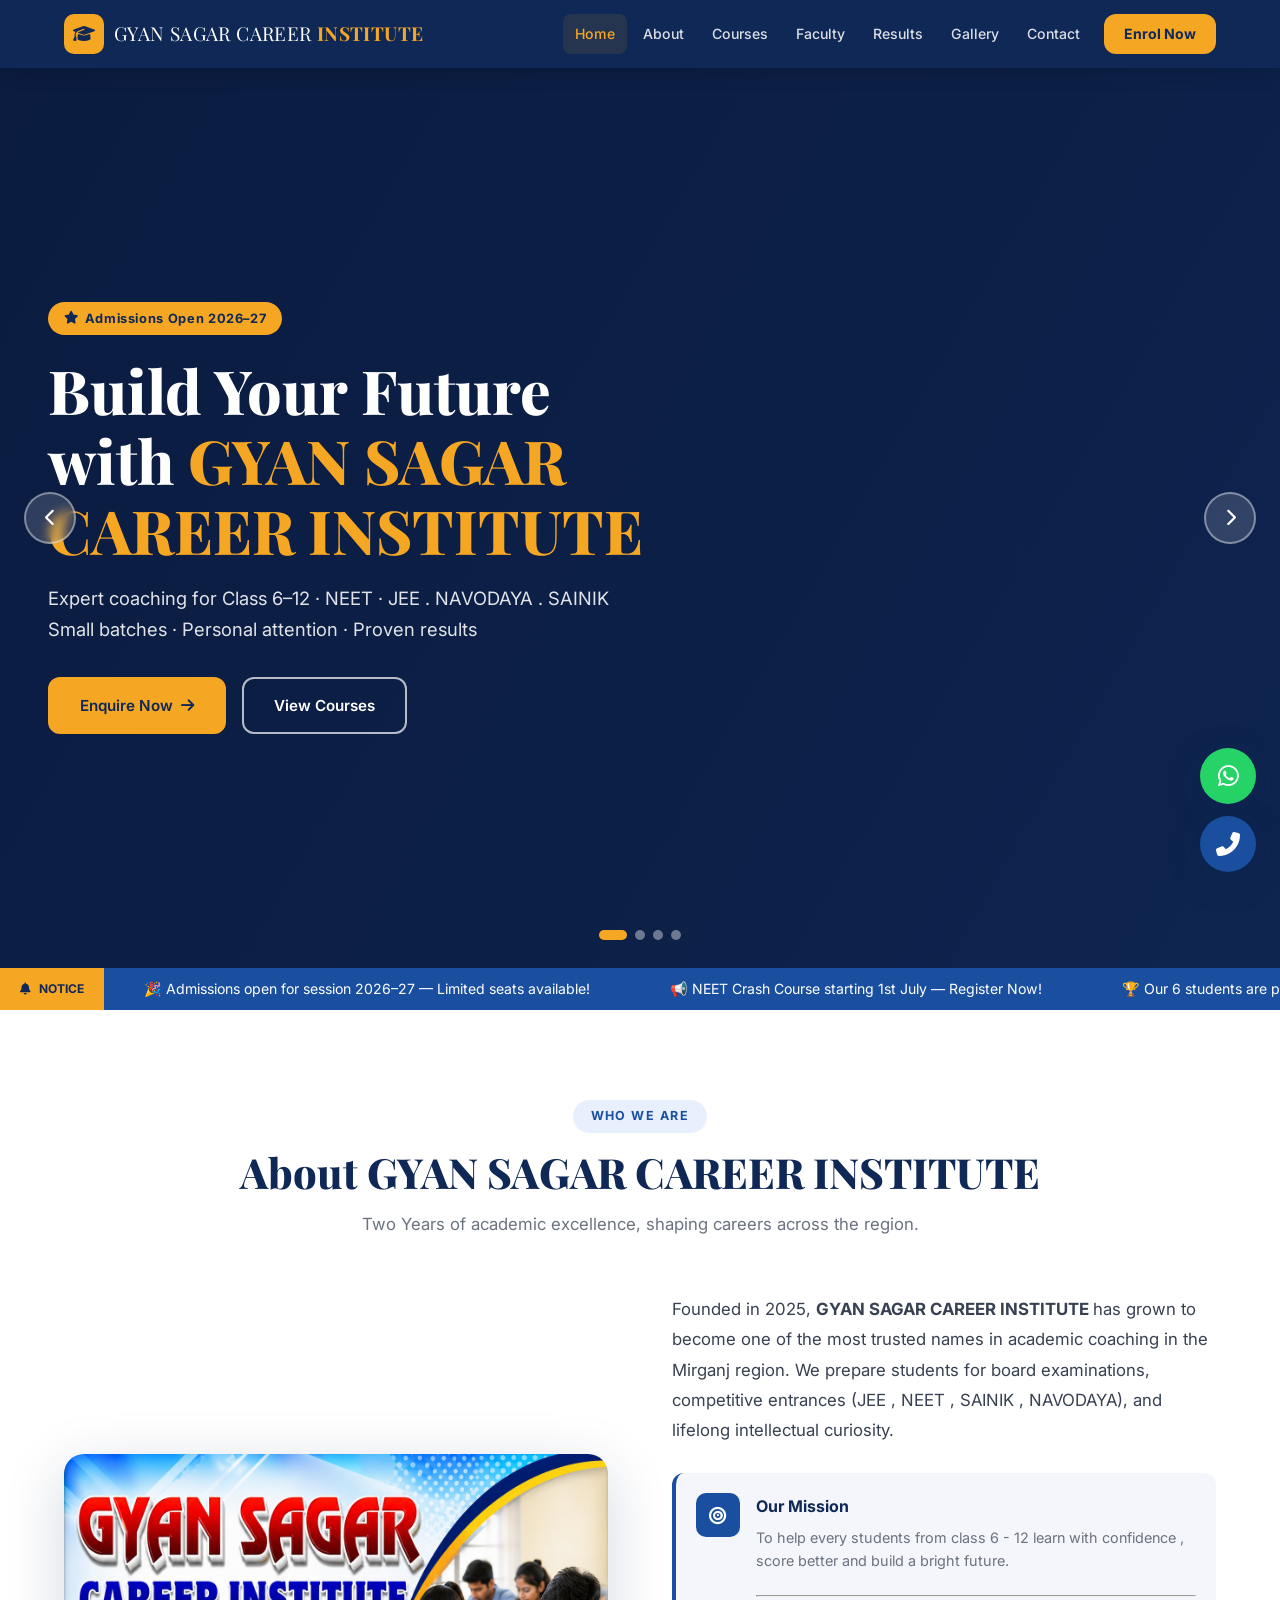
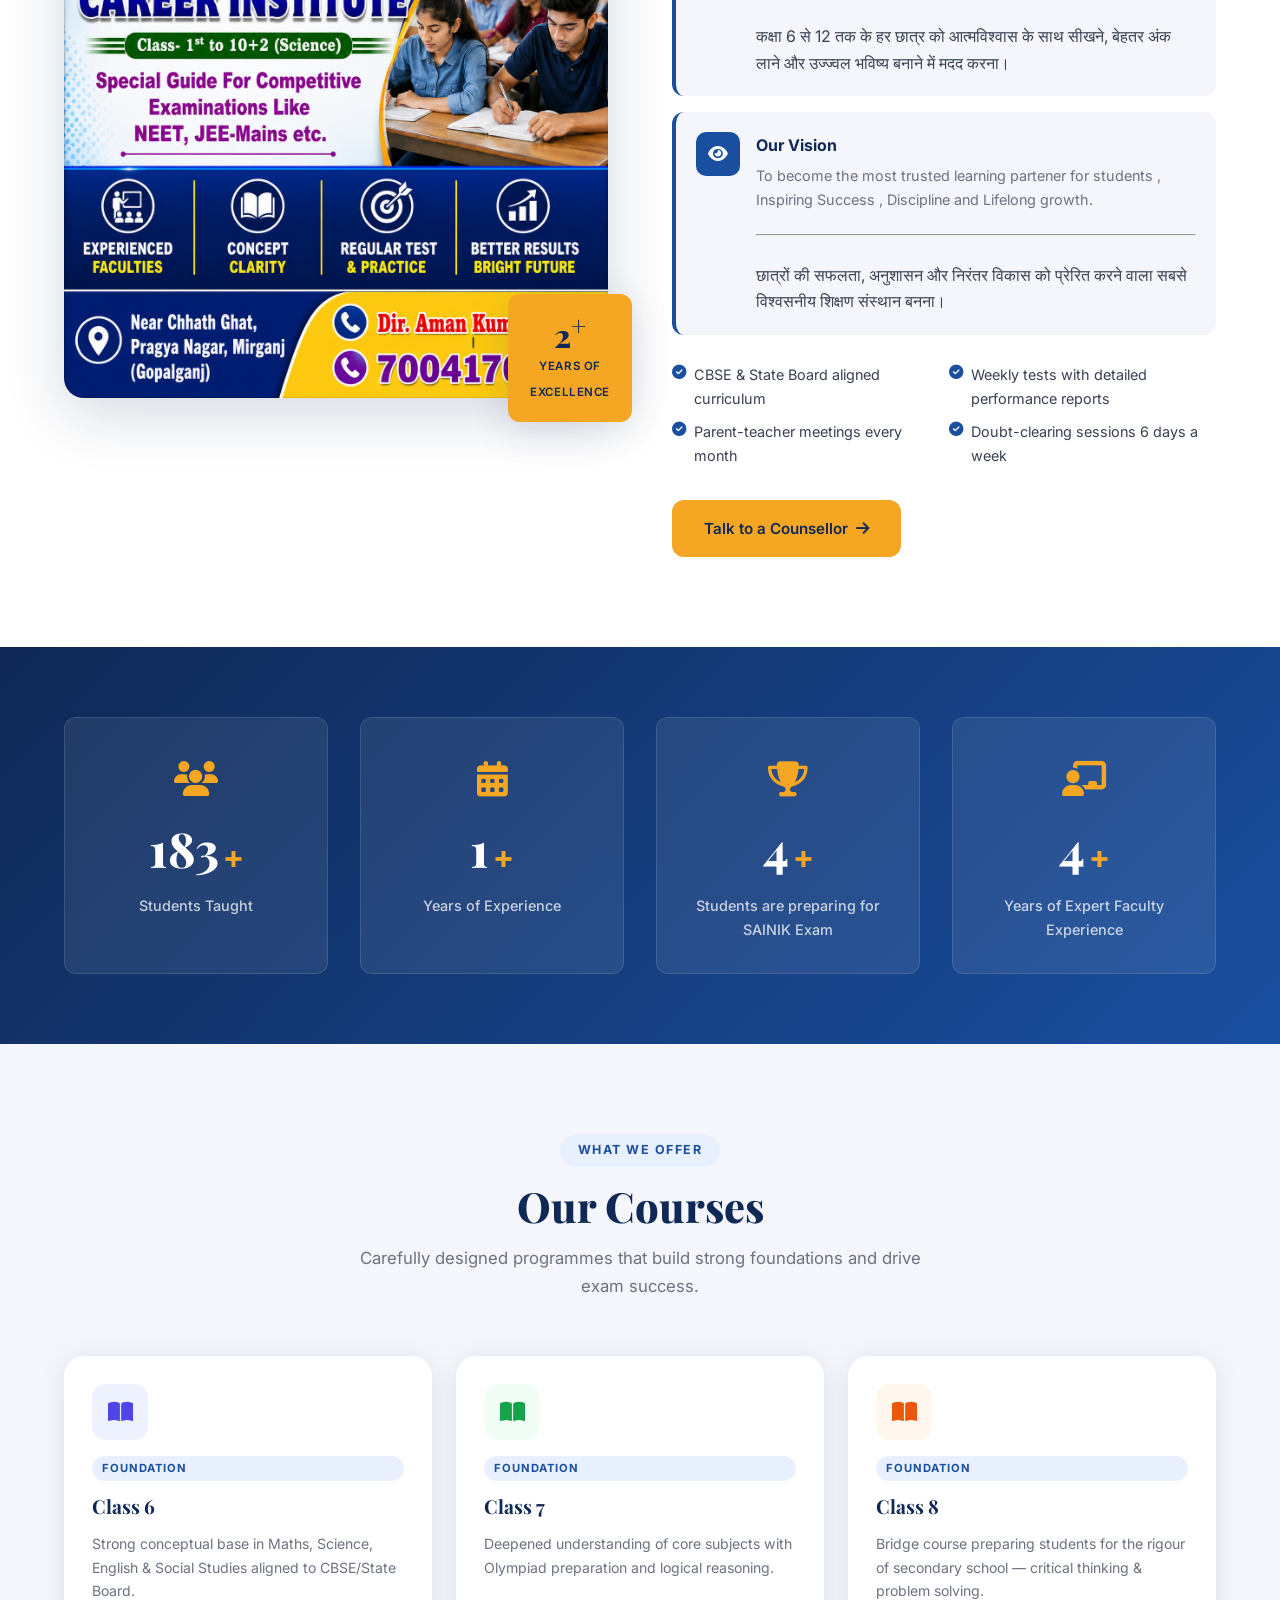
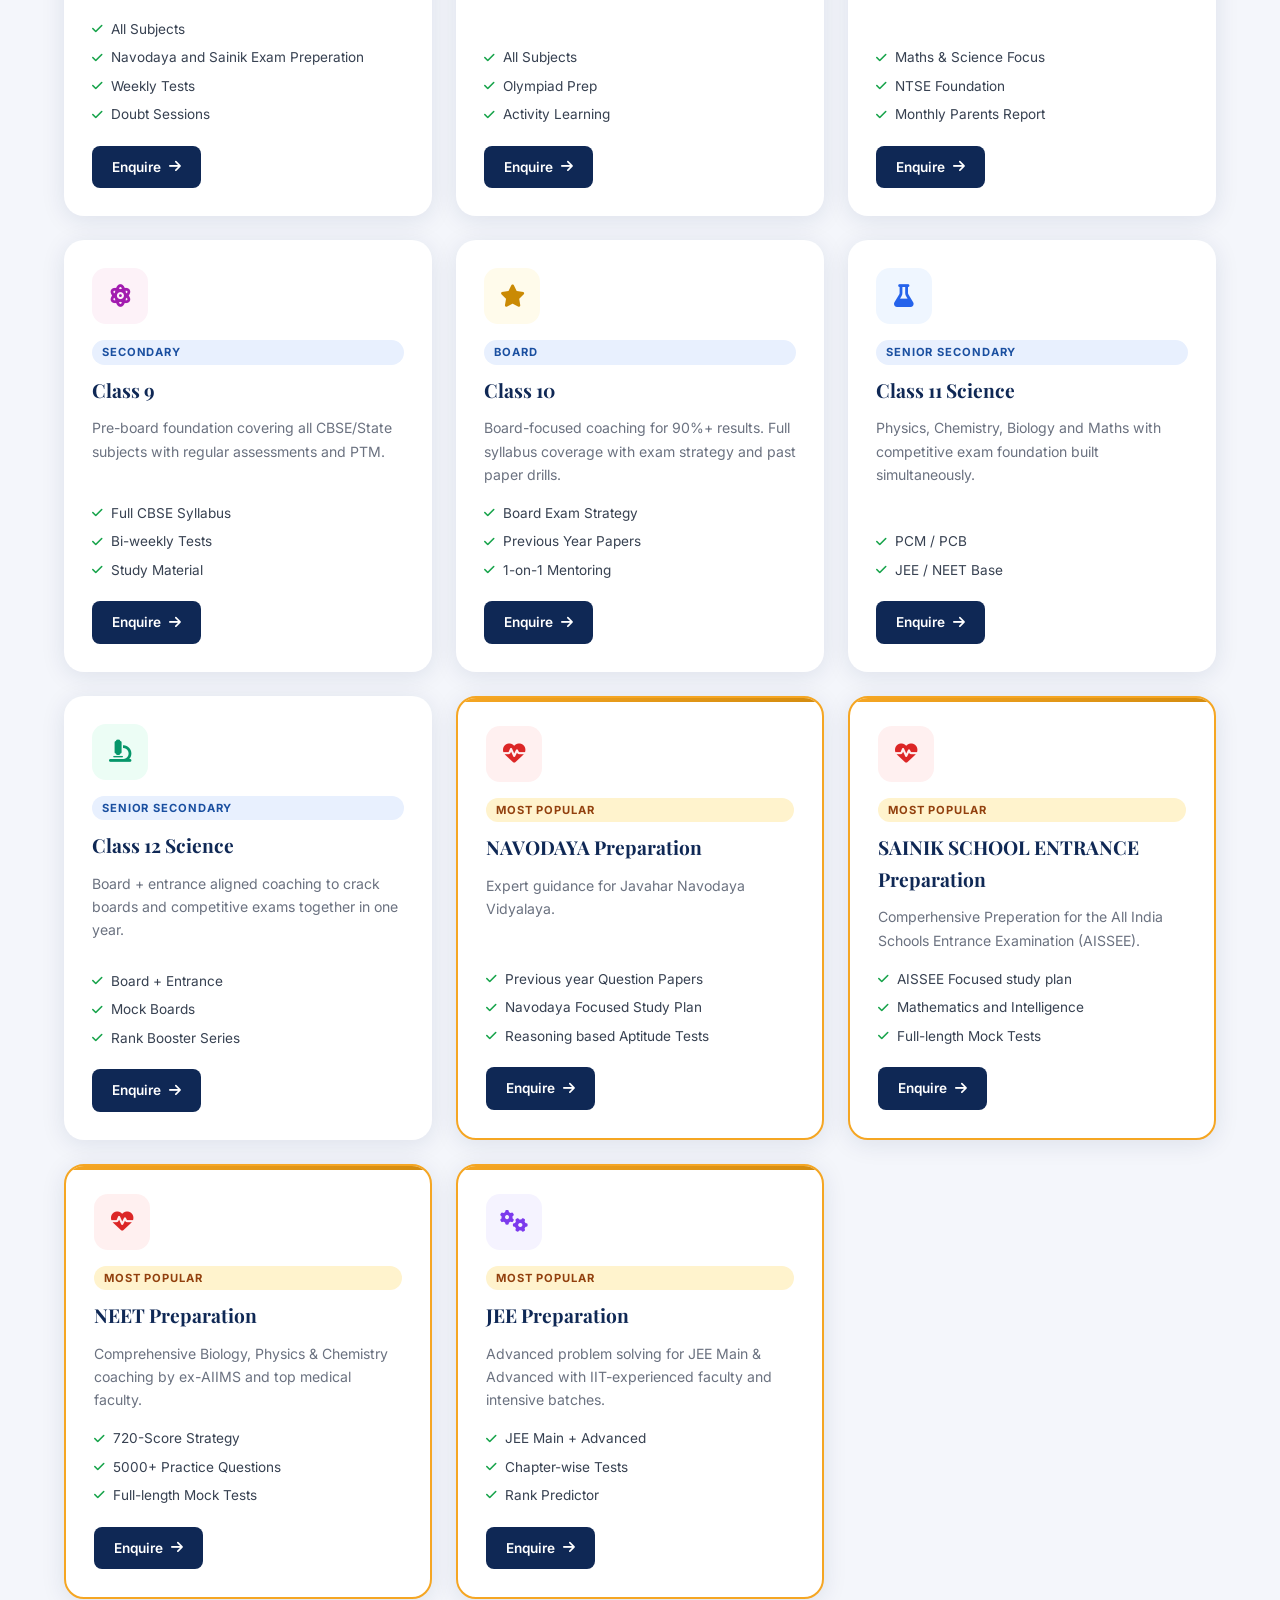
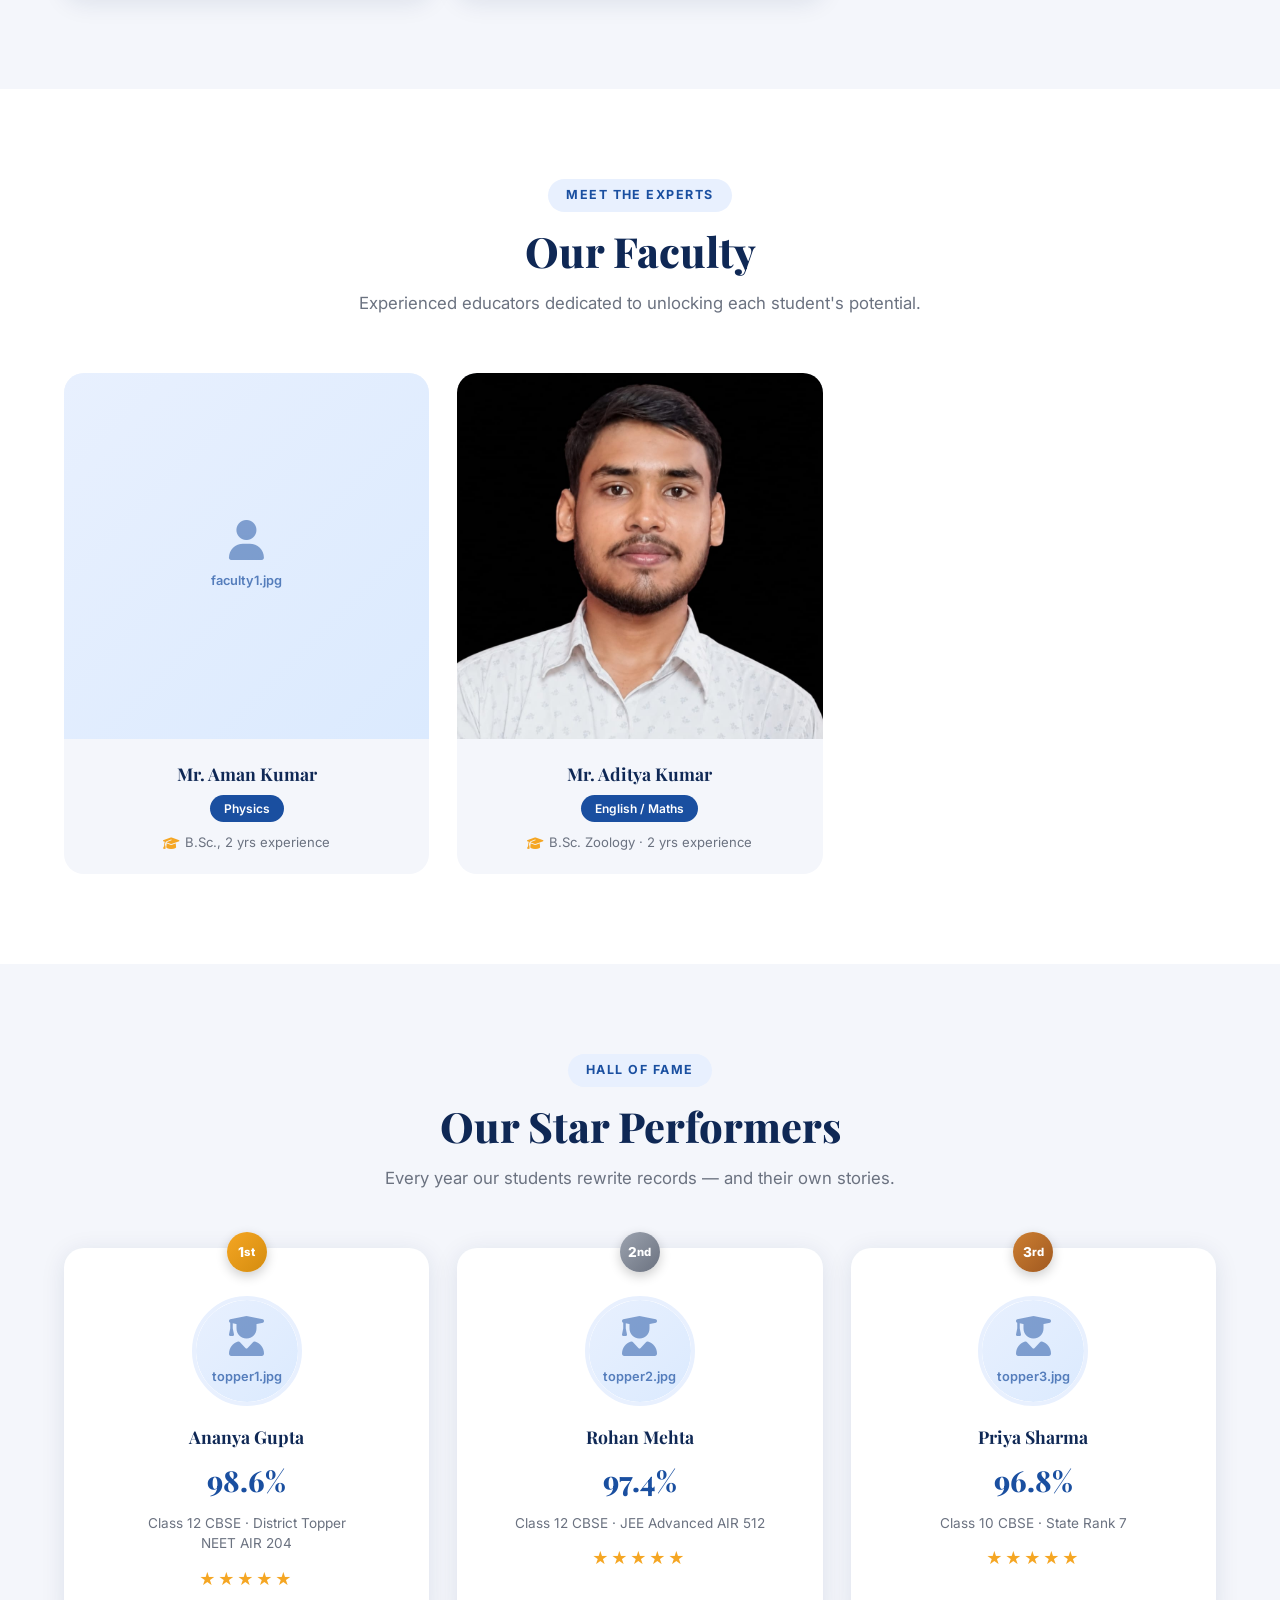
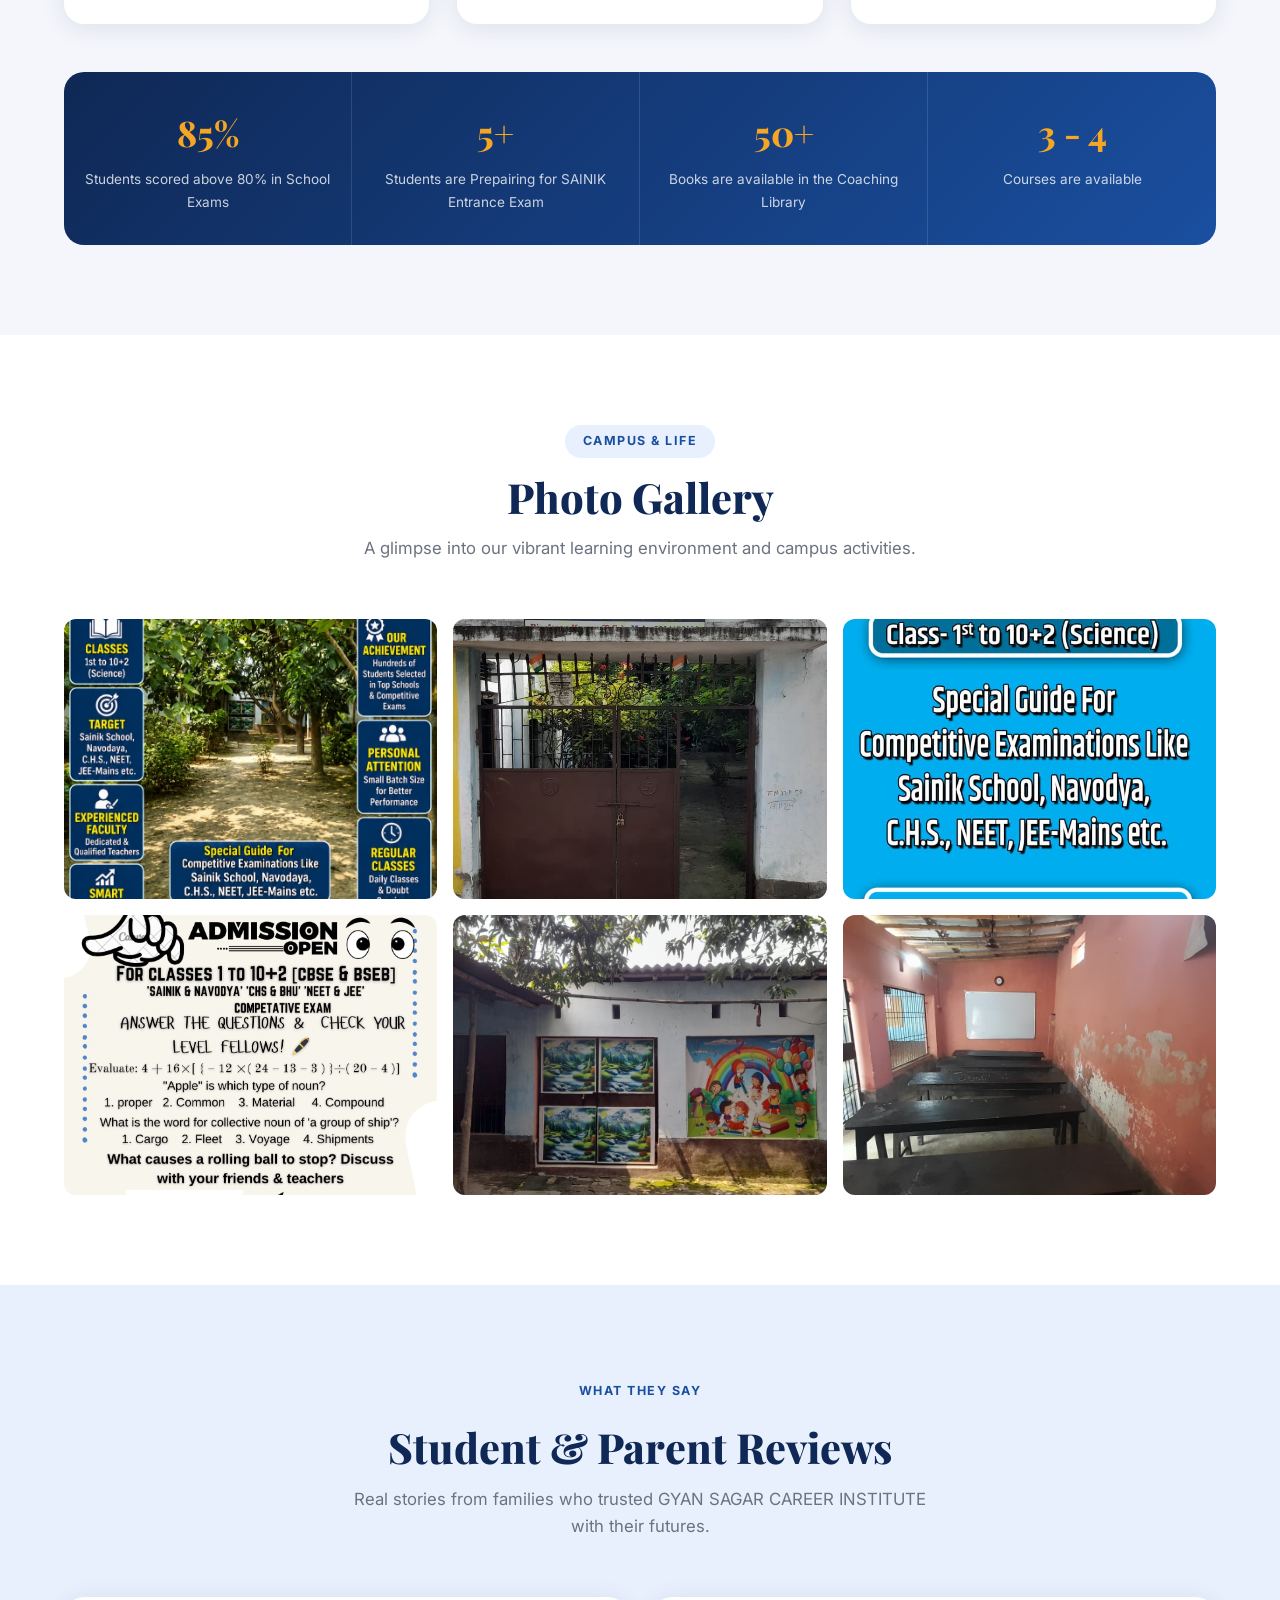
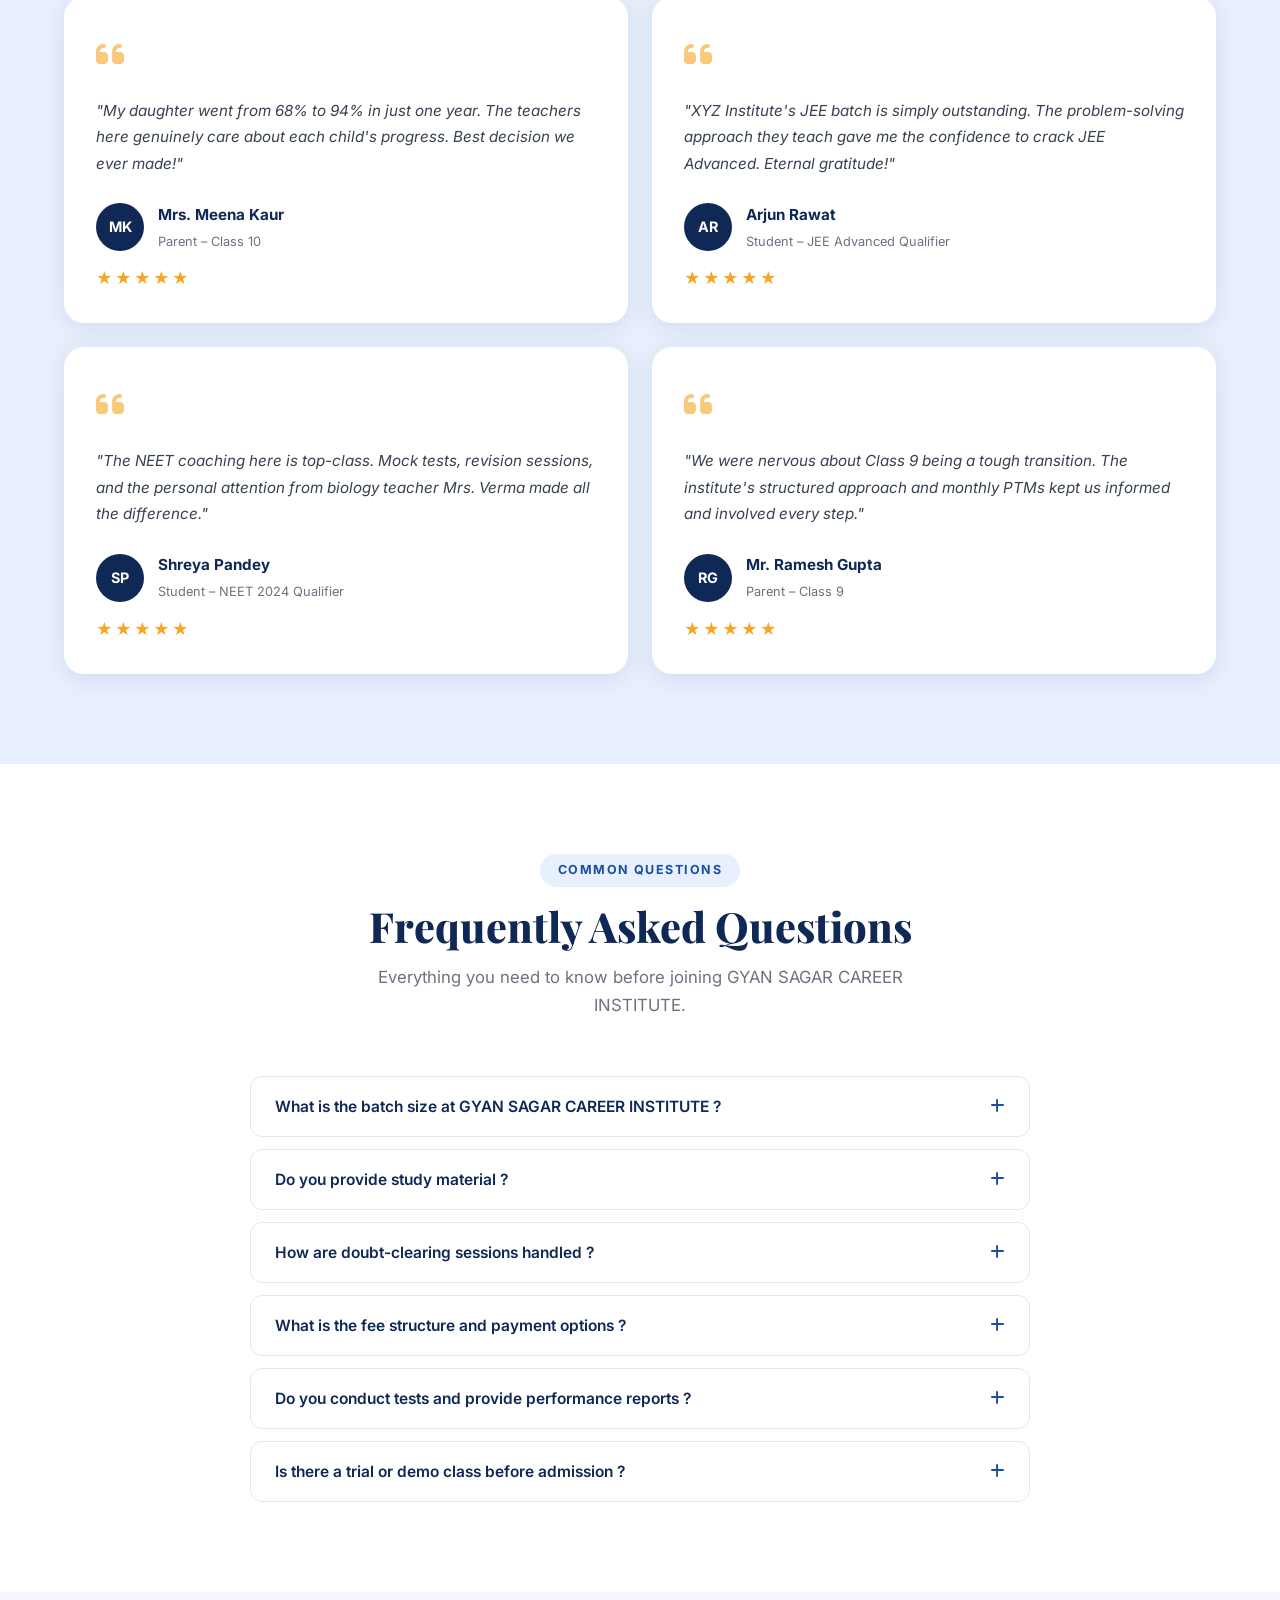
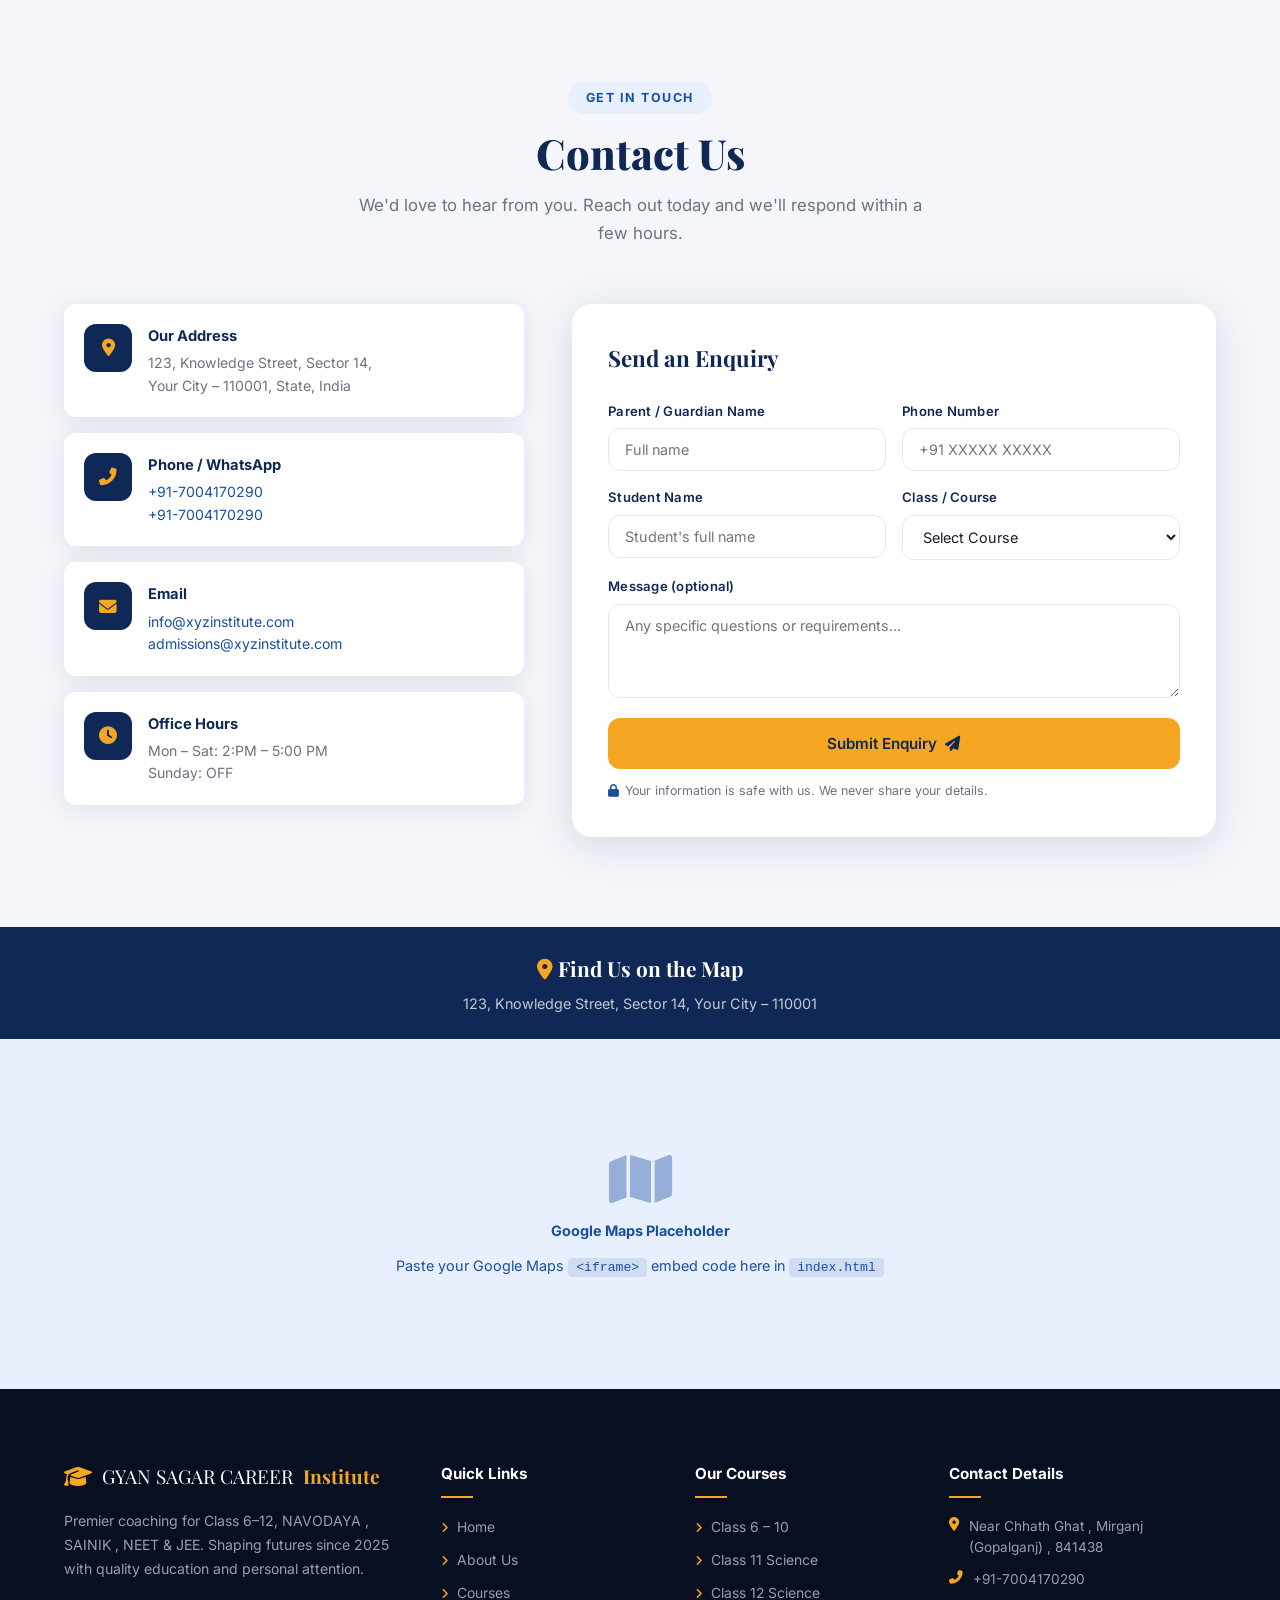
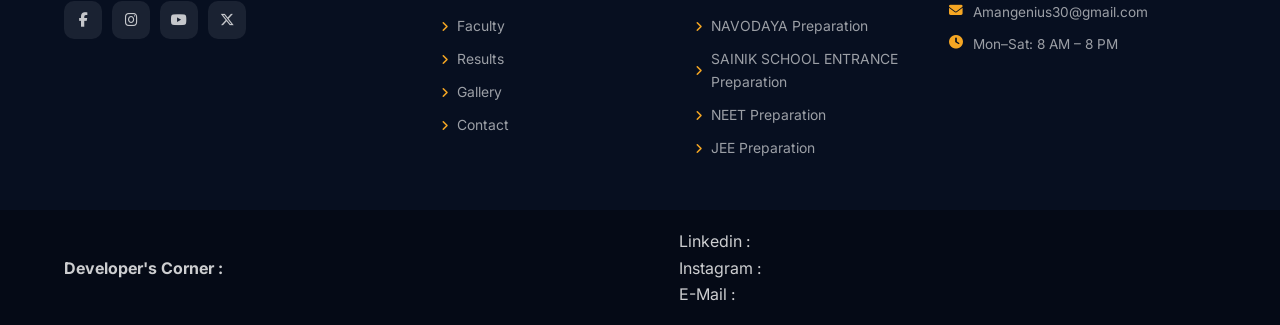
==== index.html @ d798e9e7 "Add files via upload" ====
<!DOCTYPE html>
<html lang="en">
<head>
  <meta charset="UTF-8" />
  <meta name="viewport" content="width=device-width, initial-scale=1.0" />
  <title>XYZ Institute – Premier Coaching for Class 6–12, NEET & JEE</title>
  <meta name="description" content="XYZ Institute offers expert coaching for Class 6 to 12, NEET, and JEE. Join thousands of successful students." />

  <!-- Google Fonts -->
  <link rel="preconnect" href="https://fonts.googleapis.com" />
  <link rel="preconnect" href="https://fonts.gstatic.com" crossorigin />
  <link href="https://fonts.googleapis.com/css2?family=Playfair+Display:wght@600;700;800&family=Inter:wght@300;400;500;600;700&display=swap" rel="stylesheet" />

  <!-- Font Awesome for icons -->
  <link rel="stylesheet" href="https://cdnjs.cloudflare.com/ajax/libs/font-awesome/6.5.0/css/all.min.css" />

  <!-- Main Stylesheet -->
  <link rel="stylesheet" href="style.css" />
</head>
<body>

  <!-- ============================================================
       NAVIGATION BAR
       Sticky, solid background, highlights active section
  ============================================================ -->
  <header class="navbar" id="navbar">
    <div class="nav-container">

      <!-- Logo / Institute Name -->
      <a href="#home" class="nav-logo">
        <span class="logo-icon"><i class="fas fa-graduation-cap"></i></span>
        <span class="logo-text">GYAN SAGAR CAREER <strong>INSTITUTE</strong></span>
      </a>

      <!-- Desktop Navigation Links -->
      <nav class="nav-links" id="navLinks">
        <a href="#home"         class="nav-link active">Home</a>
        <a href="#about"        class="nav-link">About</a>
        <a href="#courses"      class="nav-link">Courses</a>
        <a href="#faculty"      class="nav-link">Faculty</a>
        <a href="#results"      class="nav-link">Results</a>
        <a href="#gallery"      class="nav-link">Gallery</a>
        <a href="#contact"      class="nav-link">Contact</a>
        <a href="#contact" class="nav-cta-btn">Enrol Now</a>
      </nav>

      <!-- Hamburger Menu (Mobile) -->
      <button class="hamburger" id="hamburger" aria-label="Toggle navigation">
        <span></span><span></span><span></span>
      </button>
    </div>
  </header>


  <!-- ============================================================
       HERO SECTION — Banner Slider
  ============================================================ -->
  <section class="hero" id="home">
    <div class="slider-wrapper">

      <!-- Slide 1 -->
      <div class="slide active" style="background-image: url('banner1.jpg')">
        <div class="slide-overlay"></div>
        <div class="slide-content">
          <span class="admission-badge"><i class="fas fa-star"></i> Admissions Open 2026–27</span>
          <h1>Build Your Future<br>with <span class="highlight">GYAN SAGAR CAREER  INSTITUTE</span></h1>
          <p>Expert coaching for Class 6–12 · NEET · JEE . NAVODAYA . SAINIK <br>Small batches · Personal attention · Proven results</p>
          <div class="hero-btns">
            <a href="#contact" class="btn btn-primary">Enquire Now <i class="fas fa-arrow-right"></i></a>
            <a href="#courses" class="btn btn-outline">View Courses</a>
          </div>
        </div>
      </div>

      <!-- Slide 2 -->
      <div class="slide" style="background-image: url('banner2.jpg')">
        <div class="slide-overlay"></div>
        <div class="slide-content">
          <span class="admission-badge"><i class="fas fa-star"></i> Admissions Open 2026–27</span>
          <h1>NEET & JEE<br><span class="highlight">Guaranteed Excellence</span></h1>
          <p>Comprehensive study material · Mock tests · 1-on-1 doubt sessions</p>
          <div class="hero-btns">
            <a href="#contact" class="btn btn-primary">Enquire Now <i class="fas fa-arrow-right"></i></a>
            <a href="#courses" class="btn btn-outline">View Courses</a>
          </div>
        </div>
      </div>

      <!-- Slide 3 -->
      <div class="slide" style="background-image: url('banner3.jpg')">
        <div class="slide-overlay"></div>
        <div class="slide-content">
          <span class="admission-badge"><i class="fas fa-star"></i> Admissions Open 2026–27</span>
          <h1>Trusted by<br><span class="highlight">Multiple Families</span></h1>
          <p>Since 2025 · Award-winning faculty · 95%+ board results</p>
          <div class="hero-btns">
            <a href="#contact" class="btn btn-primary">Enquire Now <i class="fas fa-arrow-right"></i></a>
            <a href="#courses" class="btn btn-outline">View Courses</a>
          </div>
        </div>
      </div>

      <!-- Slide 4 -->
      <div class="slide" style="background-image: url('banner4.jpg')">
        <div class="slide-overlay"></div>
        <div class="slide-content">
          <span class="admission-badge"><i class="fas fa-star"></i> Admissions Open 2026–27</span>
          <h1>Shape Your Child's<br><span class="highlight">Bright Tomorrow</span></h1>
          <p>Foundation · Boards · Competitive · All under one roof</p>
          <div class="hero-btns">
            <a href="#contact" class="btn btn-primary">Enquire Now <i class="fas fa-arrow-right"></i></a>
            <a href="#courses" class="btn btn-outline">View Courses</a>
          </div>
        </div>
      </div>

      <!-- Slider Controls -->
      <button class="slider-btn prev" id="sliderPrev" aria-label="Previous slide">
        <i class="fas fa-chevron-left"></i>
      </button>
      <button class="slider-btn next" id="sliderNext" aria-label="Next slide">
        <i class="fas fa-chevron-right"></i>
      </button>

      <!-- Slider Dots -->
      <div class="slider-dots" id="sliderDots">
        <span class="dot active"></span>
        <span class="dot"></span>
        <span class="dot"></span>
        <span class="dot"></span>
      </div>
    </div>
  </section>


  <!-- ============================================================
       ANNOUNCEMENT TICKER
  ============================================================ -->
  <div class="ticker-wrap">
    <div class="ticker-label"><i class="fas fa-bell"></i> Notice</div>
    <div class="ticker-content">
      <span>🎉 Admissions open for session 2026–27 — Limited seats available!</span>
      <span>📢 NEET Crash Course starting 1st July — Register Now!</span>
      <span>🏆 Our 6 students are preparing for Sainik Exam!</span>
      <span>📚 Free Demo Class every Saturday at 10 AM — Walk in welcome!</span>
    </div>
  </div>


  <!-- ============================================================
       ABOUT SECTION
  ============================================================ -->
  <section class="about-section section" id="about">
    <div class="container">
      <div class="section-head reveal">
        <span class="section-tag">Who We Are</span>
        <h2 class="section-title">About GYAN SAGAR CAREER INSTITUTE </h2>
        <p class="section-sub">Two Years of academic excellence, shaping careers across the region.</p>
      </div>

      <div class="about-grid">

        <!-- Image Column -->
        <div class="about-img-col reveal">
          <div class="about-img-frame">
            <img src="glr_imgs/Banner.jpg.png" alt="GYANSAGAR CAREER  INSTITUTE CAMPUS" class="about-img" onerror="this.style.display='none';this.nextElementSibling.style.display='flex'" />
            <!-- Fallback placeholder -->
            <div class="img-placeholder" style="display:none">
              <i class="fas fa-image"></i>
              <p>about.jpg</p>
            </div>

            <!-- Floating badge -->
            <div class="about-badge">
              <span class="badge-number">2<sup>+</sup></span>
              <span class="badge-label">Years of<br>Excellence</span>
            </div>
          </div>
        </div>

        <!-- Text Column -->
        <div class="about-text-col reveal">
          <p class="about-intro">
            Founded in 2025, <strong>GYAN SAGAR CAREER INSTITUTE </strong> has grown to become one of the most trusted names in academic coaching in the Mirganj region. We prepare students for board examinations, competitive entrances (JEE , NEET , SAINIK , NAVODAYA), and lifelong intellectual curiosity.
          </p>

          <div class="mv-cards">
            <!-- Mission -->
            <div class="mv-card">
              <div class="mv-icon"><i class="fas fa-bullseye"></i></div>
              <div>
                <h4>Our Mission</h4>
                <p>To help every students from class 6 - 12 learn with confidence , score better and build a bright future.
                  <br><br><hr><br>कक्षा 6 से 12 तक के हर छात्र को आत्मविश्वास के साथ सीखने, बेहतर अंक लाने और उज्ज्वल भविष्य बनाने में मदद करना।
                </p>
              </div>
            </div>
            <!-- Vision -->
            <div class="mv-card">
              <div class="mv-icon"><i class="fas fa-eye"></i></div>
              <div>
                <h4>Our Vision</h4>
                <p>To become the most trusted learning partener for students , Inspiring Success , Discipline and Lifelong growth.
                  <br><br><hr><br>छात्रों की सफलता, अनुशासन और निरंतर विकास को प्रेरित करने वाला सबसे विश्वसनीय शिक्षण संस्थान बनना।
                </p>
              </div>
            </div>
          </div>

          <!-- Key points -->
          <ul class="about-points">
            <li><i class="fas fa-check-circle"></i> CBSE & State Board aligned curriculum</li>
            <li><i class="fas fa-check-circle"></i> Weekly tests with detailed performance reports</li>
            <li><i class="fas fa-check-circle"></i> Parent-teacher meetings every month</li>
            <li><i class="fas fa-check-circle"></i> Doubt-clearing sessions 6 days a week</li>
          </ul>

          <a href="#contact" class="btn btn-primary">Talk to a Counsellor <i class="fas fa-arrow-right"></i></a>
        </div>

      </div>
    </div>
  </section>


  <!-- ============================================================
       STATISTICS / COUNTER SECTION
  ============================================================ -->
  <section class="stats-section" id="stats">
    <div class="container">
      <div class="stats-grid">

        <div class="stat-card reveal">
          <div class="stat-icon"><i class="fas fa-users"></i></div>
          <div class="stat-number" data-target="200">0</div>
          <div class="stat-suffix">+</div>
          <div class="stat-label">Students Taught</div>
        </div>

        <div class="stat-card reveal">
          <div class="stat-icon"><i class="fas fa-calendar-alt"></i></div>
          <div class="stat-number" data-target="2">0</div>
          <div class="stat-suffix">+</div>
          <div class="stat-label">Years of Experience</div>
        </div>

        <div class="stat-card reveal">
          <div class="stat-icon"><i class="fas fa-trophy"></i></div>
          <div class="stat-number" data-target="5">0</div>
          <div class="stat-suffix">+</div>
          <div class="stat-label">Students are preparing for SAINIK Exam</div>
        </div>

        <div class="stat-card reveal">
          <div class="stat-icon"><i class="fas fa-chalkboard-teacher"></i></div>
          <div class="stat-number" data-target="5">0</div>
          <div class="stat-suffix">+</div>
          <div class="stat-label">Years of Expert Faculty Experience</div>
        </div>

      </div>
    </div>
  </section>


  <!-- ============================================================
       COURSES SECTION
  ============================================================ -->
  <section class="courses-section section" id="courses">
    <div class="container">
      <div class="section-head reveal">
        <span class="section-tag">What We Offer</span>
        <h2 class="section-title">Our Courses</h2>
        <p class="section-sub">Carefully designed programmes that build strong foundations and drive exam success.</p>
      </div>

      <div class="courses-grid">

        <!-- Class 6 -->
        <div class="course-card reveal">
          <div class="course-icon" style="background: #eef2ff;"><i class="fas fa-book-open" style="color:#4f46e5;"></i></div>
          <div class="course-badge">Foundation</div>
          <h3>Class 6</h3>
          <p>Strong conceptual base in Maths, Science, English &amp; Social Studies aligned to CBSE/State Board.</p>
          <ul class="course-features">
            <li><i class="fas fa-check"></i> All Subjects</li>
            <li><i class="fas fa-check"></i> Navodaya and Sainik Exam Preperation</li>
            <li><i class="fas fa-check"></i> Weekly Tests</li>
            <li><i class="fas fa-check"></i> Doubt Sessions</li>
          </ul>
          <a href="#contact" class="course-btn">Enquire <i class="fas fa-arrow-right"></i></a>
        </div>

        <!-- Class 7 -->
        <div class="course-card reveal">
          <div class="course-icon" style="background: #f0fdf4;"><i class="fas fa-book-open" style="color:#16a34a;"></i></div>
          <div class="course-badge">Foundation</div>
          <h3>Class 7</h3>
          <p>Deepened understanding of core subjects with Olympiad preparation and logical reasoning.</p>
          <ul class="course-features">
            <li><i class="fas fa-check"></i> All Subjects</li>
            <li><i class="fas fa-check"></i> Olympiad Prep</li>
            <li><i class="fas fa-check"></i> Activity Learning</li>
          </ul>
          <a href="#contact" class="course-btn">Enquire <i class="fas fa-arrow-right"></i></a>
        </div>

        <!-- Class 8 -->
        <div class="course-card reveal">
          <div class="course-icon" style="background: #fff7ed;"><i class="fas fa-book-open" style="color:#ea580c;"></i></div>
          <div class="course-badge">Foundation</div>
          <h3>Class 8</h3>
          <p>Bridge course preparing students for the rigour of secondary school — critical thinking &amp; problem solving.</p>
          <ul class="course-features">
            <li><i class="fas fa-check"></i> Maths &amp; Science Focus</li>
            <li><i class="fas fa-check"></i> NTSE Foundation</li>
            <li><i class="fas fa-check"></i> Monthly Parents Report</li>
          </ul>
          <a href="#contact" class="course-btn">Enquire <i class="fas fa-arrow-right"></i></a>
        </div>

        <!-- Class 9 -->
        <div class="course-card reveal">
          <div class="course-icon" style="background: #fdf2f8;"><i class="fas fa-atom" style="color:#a21caf;"></i></div>
          <div class="course-badge">Secondary</div>
          <h3>Class 9</h3>
          <p>Pre-board foundation covering all CBSE/State subjects with regular assessments and PTM.</p>
          <ul class="course-features">
            <li><i class="fas fa-check"></i> Full CBSE Syllabus</li>
            <li><i class="fas fa-check"></i> Bi-weekly Tests</li>
            <li><i class="fas fa-check"></i> Study Material</li>
          </ul>
          <a href="#contact" class="course-btn">Enquire <i class="fas fa-arrow-right"></i></a>
        </div>

        <!-- Class 10 -->
        <div class="course-card reveal">
          <div class="course-icon" style="background: #fffbeb;"><i class="fas fa-star" style="color:#ca8a04;"></i></div>
          <div class="course-badge">Board</div>
          <h3>Class 10</h3>
          <p>Board-focused coaching for 90%+ results. Full syllabus coverage with exam strategy and past paper drills.</p>
          <ul class="course-features">
            <li><i class="fas fa-check"></i> Board Exam Strategy</li>
            <li><i class="fas fa-check"></i> Previous Year Papers</li>
            <li><i class="fas fa-check"></i> 1-on-1 Mentoring</li>
          </ul>
          <a href="#contact" class="course-btn">Enquire <i class="fas fa-arrow-right"></i></a>
        </div>

        <!-- Class 11 Science -->
        <div class="course-card reveal">
          <div class="course-icon" style="background: #eff6ff;"><i class="fas fa-flask" style="color:#2563eb;"></i></div>
          <div class="course-badge">Senior Secondary</div>
          <h3>Class 11 Science</h3>
          <p>Physics, Chemistry, Biology and Maths with competitive exam foundation built simultaneously.</p>
          <ul class="course-features">
            <li><i class="fas fa-check"></i> PCM / PCB</li>
            <li><i class="fas fa-check"></i> JEE / NEET Base</li>
          </ul>
          <a href="#contact" class="course-btn">Enquire <i class="fas fa-arrow-right"></i></a>
        </div>

        <!-- Class 12 Science -->
        <div class="course-card reveal">
          <div class="course-icon" style="background: #ecfdf5;"><i class="fas fa-microscope" style="color:#059669;"></i></div>
          <div class="course-badge">Senior Secondary</div>
          <h3>Class 12 Science</h3>
          <p>Board + entrance aligned coaching to crack boards and competitive exams together in one year.</p>
          <ul class="course-features">
            <li><i class="fas fa-check"></i> Board + Entrance</li>
            <li><i class="fas fa-check"></i> Mock Boards</li>
            <li><i class="fas fa-check"></i> Rank Booster Series</li>
          </ul>
          <a href="#contact" class="course-btn">Enquire <i class="fas fa-arrow-right"></i></a>
        </div>

        <!-- NAVODAYA -->
        <div class="course-card reveal featured-course">
          <div class="course-icon" style="background: #fff0f0;"><i class="fas fa-heartbeat" style="color:#dc2626;"></i></div>
          <div class="course-badge popular">Most Popular</div>
          <h3>NAVODAYA Preparation</h3>
          <p>Expert guidance for Javahar Navodaya Vidyalaya.</p>
          <ul class="course-features">
            <li><i class="fas fa-check"></i> Previous year Question Papers</li>
            <li><i class="fas fa-check"></i> Navodaya Focused Study Plan</li>
            <li><i class="fas fa-check"></i> Reasoning based Aptitude Tests</li>
          </ul>
          <a href="#contact" class="course-btn">Enquire <i class="fas fa-arrow-right"></i></a>
        </div>
        <!-- Sainik -->
        <div class="course-card reveal featured-course">
          <div class="course-icon" style="background: #fff0f0;"><i class="fas fa-heartbeat" style="color:#dc2626;"></i></div>
          <div class="course-badge popular">Most Popular</div>
          <h3>SAINIK SCHOOL ENTRANCE Preparation</h3>
          <p>Comperhensive Preperation for the All India Schools Entrance Examination (AISSEE).</p>
          <ul class="course-features">
            <li><i class="fas fa-check"></i>AISSEE Focused study plan</li>
            <li><i class="fas fa-check"></i> Mathematics and Intelligence </li>
            <li><i class="fas fa-check"></i> Full-length Mock Tests</li>
          </ul>
          <a href="#contact" class="course-btn">Enquire <i class="fas fa-arrow-right"></i></a>
        </div>
        <!-- NEET -->
        <div class="course-card reveal featured-course">
          <div class="course-icon" style="background: #fff0f0;"><i class="fas fa-heartbeat" style="color:#dc2626;"></i></div>
          <div class="course-badge popular">Most Popular</div>
          <h3>NEET Preparation</h3>
          <p>Comprehensive Biology, Physics &amp; Chemistry coaching by ex-AIIMS and top medical faculty.</p>
          <ul class="course-features">
            <li><i class="fas fa-check"></i> 720-Score Strategy</li>
            <li><i class="fas fa-check"></i> 5000+ Practice Questions</li>
            <li><i class="fas fa-check"></i> Full-length Mock Tests</li>
          </ul>
          <a href="#contact" class="course-btn">Enquire <i class="fas fa-arrow-right"></i></a>
        </div>

        <!-- JEE -->
        <div class="course-card reveal featured-course">
          <div class="course-icon" style="background: #f5f3ff;"><i class="fas fa-cogs" style="color:#7c3aed;"></i></div>
          <div class="course-badge popular">Most Popular</div>
          <h3>JEE Preparation</h3>
          <p>Advanced problem solving for JEE Main &amp; Advanced with IIT-experienced faculty and intensive batches.</p>
          <ul class="course-features">
            <li><i class="fas fa-check"></i> JEE Main + Advanced</li>
            <li><i class="fas fa-check"></i> Chapter-wise Tests</li>
            <li><i class="fas fa-check"></i> Rank Predictor</li>
          </ul>
          <a href="#contact" class="course-btn">Enquire <i class="fas fa-arrow-right"></i></a>
        </div>

      </div>
    </div>
  </section>


  <!-- ============================================================
       FACULTY SECTION
  ============================================================ -->
  <section class="faculty-section section" id="faculty">
    <div class="container">
      <div class="section-head reveal">
        <span class="section-tag">Meet the Experts</span>
        <h2 class="section-title">Our Faculty</h2>
        <p class="section-sub">Experienced educators dedicated to unlocking each student's potential.</p>
      </div>

      <div class="faculty-grid">

        <!-- Faculty Card 1 -->
        <div class="faculty-card reveal">
          <div class="faculty-img-wrap">
            <img src="faculty1.jpg" alt="Faculty" class="faculty-photo" onerror="this.style.display='none';this.nextElementSibling.style.display='flex'" />
            <div class="img-placeholder" style="display:none"><i class="fas fa-user"></i><p>faculty1.jpg</p></div>
          </div>
          <div class="faculty-info">
            <h3>Mr. Aman Kumar</h3>
            <span class="faculty-subject">Physics</span>
            <p class="faculty-qual"><i class="fas fa-graduation-cap"></i> B.Sc., 2 yrs experience</p>
          </div>
        </div>

        <!-- Faculty Card 2 -->
        <div class="faculty-card reveal">
          <div class="faculty-img-wrap">
            <img src="Teacher.jpeg" alt="Faculty" class="faculty-photo" onerror="this.style.display='none';this.nextElementSibling.style.display='flex'" />
            <div class="img-placeholder" style="display:none"><i class="fas fa-user"></i><p>faculty2.jpg</p></div>
          </div>
          <div class="faculty-info">
            <h3>Mr. Aditya Kumar</h3>
            <span class="faculty-subject">English / Maths </span>
            <p class="faculty-qual"><i class="fas fa-graduation-cap"></i> B.Sc. Zoology · 2 yrs experience</p>
          </div>
        </div>

        <!-- Faculty Card 3 -->


        <!-- Faculty Card 4 -->
        

        <!-- Faculty Card 5 -->
        <!-- <div class="faculty-card reveal">
          <div class="faculty-img-wrap">
            <img src="faculty5.jpg" alt="Faculty" class="faculty-photo" onerror="this.style.display='none';this.nextElementSibling.style.display='flex'" />
            <div class="img-placeholder" style="display:none"><i class="fas fa-user"></i><p>faculty5.jpg</p></div>
          </div>
          <div class="faculty-info">
            <h3>Mr. Deepak Singh</h3>
            <span class="faculty-subject">English Language</span>
            <p class="faculty-qual"><i class="fas fa-graduation-cap"></i> M.A. English, BHU · 8 yrs experience</p>
          </div>
        </div> -->

        <!-- Faculty Card 6 -->
        <!-- <div class="faculty-card reveal">
          <div class="faculty-img-wrap">
            <img src="faculty6.jpg" alt="Faculty" class="faculty-photo" onerror="this.style.display='none';this.nextElementSibling.style.display='flex'" />
            <div class="img-placeholder" style="display:none"><i class="fas fa-user"></i><p>faculty6.jpg</p></div>
          </div>
          <div class="faculty-info">
            <h3>Mrs. Kavita Mishra</h3>
            <span class="faculty-subject">Social Studies</span>
            <p class="faculty-qual"><i class="fas fa-graduation-cap"></i> M.A. History · 11 yrs experience</p>
          </div>
        </div> -->

      </div><!-- /faculty-grid -->
    </div>
  </section>


  <!-- ============================================================
       RESULTS / TOPPERS SECTION
  ============================================================ -->
  <section class="results-section section" id="results">
    <div class="container">
      <div class="section-head reveal">
        <span class="section-tag">Hall of Fame</span>
        <h2 class="section-title">Our Star Performers </h2>
        <p class="section-sub">Every year our students rewrite records — and their own stories.</p>
      </div>

      <div class="toppers-grid">

        <!-- Topper 1 -->
        <div class="topper-card reveal">
          <div class="topper-rank rank-gold">1<sup>st</sup></div>
          <div class="topper-img-wrap">
            <img src="topper1.jpg" alt="Topper" class="topper-photo" onerror="this.style.display='none';this.nextElementSibling.style.display='flex'" />
            <div class="img-placeholder" style="display:none"><i class="fas fa-user-graduate"></i><p>topper1.jpg</p></div>
          </div>
          <h3>Ananya Gupta</h3>
          <div class="topper-pct">98.6%</div>
          <p class="topper-achieve">Class 12 CBSE · District Topper<br>NEET AIR 204</p>
          <div class="topper-stars">★★★★★</div>
        </div>

        <!-- Topper 2 -->
        <div class="topper-card reveal">
          <div class="topper-rank rank-silver">2<sup>nd</sup></div>
          <div class="topper-img-wrap">
            <img src="topper2.jpg" alt="Topper" class="topper-photo" onerror="this.style.display='none';this.nextElementSibling.style.display='flex'" />
            <div class="img-placeholder" style="display:none"><i class="fas fa-user-graduate"></i><p>topper2.jpg</p></div>
          </div>
          <h3>Rohan Mehta</h3>
          <div class="topper-pct">97.4%</div>
          <p class="topper-achieve">Class 12 CBSE · JEE Advanced AIR 512</p>
          <div class="topper-stars">★★★★★</div>
        </div>

        <!-- Topper 3 -->
        <div class="topper-card reveal">
          <div class="topper-rank rank-bronze">3<sup>rd</sup></div>
          <div class="topper-img-wrap">
            <img src="topper3.jpg" alt="Topper" class="topper-photo" onerror="this.style.display='none';this.nextElementSibling.style.display='flex'" />
            <div class="img-placeholder" style="display:none"><i class="fas fa-user-graduate"></i><p>topper3.jpg</p></div>
          </div>
          <h3>Priya Sharma</h3>
          <div class="topper-pct">96.8%</div>
          <p class="topper-achieve">Class 10 CBSE · State Rank 7</p>
          <div class="topper-stars">★★★★★</div>
        </div>

      </div><!-- /toppers-grid -->

      <!-- Overall result banner -->
      <div class="result-banner reveal">
        <div class="result-stat"><span>85%</span><p>Students scored above 80% in School Exams</p></div>
        <div class="result-stat"><span>5+</span><p>Students are Prepairing for SAINIK Entrance Exam</p></div>
        <div class="result-stat"><span>50+</span><p>Books are available in the Coaching Library</p></div>
        <div class="result-stat"><span>3 - 4</span><p>Courses are available</p></div>
      </div>

    </div>
  </section>


  <!-- ============================================================
       GALLERY SECTION
  ============================================================ -->
  <section class="gallery-section section" id="gallery">
    <div class="container">
      <div class="section-head reveal">
        <span class="section-tag">Campus &amp; Life</span>
        <h2 class="section-title">Photo Gallery</h2>
        <p class="section-sub">A glimpse into our vibrant learning environment and campus activities.</p>
      </div>

      <div class="gallery-grid">
        <div class="gallery-item reveal" data-src="gallery1.jpg">
          <img src="glr_imgs/glr_6.jpeg" alt="Gallery" onerror="this.style.display='none';this.nextElementSibling.style.display='flex'" />
          <div class="img-placeholder" style="display:none"><i class="fas fa-image"></i><p>gallery1.jpg</p></div>
          <div class="gallery-overlay"><i class="fas fa-expand"></i></div>
        </div>
        <div class="gallery-item reveal" data-src="gallery2.jpg">
          <img src="glr_imgs/glr_4.jpeg" alt="Gallery" onerror="this.style.display='none';this.nextElementSibling.style.display='flex'" />
          <div class="img-placeholder" style="display:none"><i class="fas fa-image"></i><p>gallery2.jpg</p></div>
          <div class="gallery-overlay"><i class="fas fa-expand"></i></div>
        </div>
        <div class="gallery-item reveal" data-src="gallery3.jpg">
          <img src="glr_imgs/glr_5.jpeg" alt="Gallery" onerror="this.style.display='none';this.nextElementSibling.style.display='flex'" />
          <div class="img-placeholder" style="display:none"><i class="fas fa-image"></i><p>gallery3.jpg</p></div>
          <div class="gallery-overlay"><i class="fas fa-expand"></i></div>
        </div>
        <div class="gallery-item reveal" data-src="gallery4.jpg">
          <img src="glr_imgs/glr_2.jpeg" alt="Gallery" onerror="this.style.display='none';this.nextElementSibling.style.display='flex'" />
          <div class="img-placeholder" style="display:none"><i class="fas fa-image"></i><p>gallery4.jpg</p></div>
          <div class="gallery-overlay"><i class="fas fa-expand"></i></div>
        </div>
        <div class="gallery-item reveal" data-src="gallery5.jpg">
          <img src="glr_imgs/glr.1.jpeg" alt="Gallery" onerror="this.style.display='none';this.nextElementSibling.style.display='flex'" />
          <div class="img-placeholder" style="display:none"><i class="fas fa-image"></i><p>gallery5.jpg</p></div>
          <div class="gallery-overlay"><i class="fas fa-expand"></i></div>
        </div>
        <div class="gallery-item reveal" data-src="gallery6.jpg">
          <img src="glr_imgs/glr_3.jpeg" alt="Gallery" onerror="this.style.display='none';this.nextElementSibling.style.display='flex'" />
          <div class="img-placeholder" style="display:none"><i class="fas fa-image"></i><p>gallery6.jpg</p></div>
          <div class="gallery-overlay"><i class="fas fa-expand"></i></div>
        </div>
      </div>
    </div>

    <!-- Lightbox -->
    <div class="lightbox" id="lightbox">
      <button class="lightbox-close" id="lightboxClose"><i class="fas fa-times"></i></button>
      <button class="lightbox-prev" id="lightboxPrev"><i class="fas fa-chevron-left"></i></button>
      <button class="lightbox-next" id="lightboxNext"><i class="fas fa-chevron-right"></i></button>
      <div class="lightbox-inner">
        <img src="" alt="Gallery" id="lightboxImg" />
      </div>
    </div>
  </section>


  <!-- ============================================================
       TESTIMONIALS SECTION
  ============================================================ -->
  <section class="testimonials-section section">
    <div class="container">
      <div class="section-head reveal">
        <span class="section-tag">What They Say</span>
        <h2 class="section-title">Student &amp; Parent Reviews</h2>
        <p class="section-sub">Real stories from families who trusted GYAN SAGAR CAREER INSTITUTE with their futures.</p>
      </div>

      <div class="testimonials-grid">

        <div class="testi-card reveal">
          <div class="testi-quote"><i class="fas fa-quote-left"></i></div>
          <p>"My daughter went from 68% to 94% in just one year. The teachers here genuinely care about each child's progress. Best decision we ever made!"</p>
          <div class="testi-author">
            <div class="testi-avatar">MK</div>
            <div>
              <strong>Mrs. Meena Kaur</strong>
              <span>Parent – Class 10</span>
            </div>
          </div>
          <div class="testi-stars">★★★★★</div>
        </div>

        <div class="testi-card reveal">
          <div class="testi-quote"><i class="fas fa-quote-left"></i></div>
          <p>"XYZ Institute's JEE batch is simply outstanding. The problem-solving approach they teach gave me the confidence to crack JEE Advanced. Eternal gratitude!"</p>
          <div class="testi-author">
            <div class="testi-avatar">AR</div>
            <div>
              <strong>Arjun Rawat</strong>
              <span>Student – JEE Advanced Qualifier</span>
            </div>
          </div>
          <div class="testi-stars">★★★★★</div>
        </div>

        <div class="testi-card reveal">
          <div class="testi-quote"><i class="fas fa-quote-left"></i></div>
          <p>"The NEET coaching here is top-class. Mock tests, revision sessions, and the personal attention from biology teacher Mrs. Verma made all the difference."</p>
          <div class="testi-author">
            <div class="testi-avatar">SP</div>
            <div>
              <strong>Shreya Pandey</strong>
              <span>Student – NEET 2024 Qualifier</span>
            </div>
          </div>
          <div class="testi-stars">★★★★★</div>
        </div>

        <div class="testi-card reveal">
          <div class="testi-quote"><i class="fas fa-quote-left"></i></div>
          <p>"We were nervous about Class 9 being a tough transition. The institute's structured approach and monthly PTMs kept us informed and involved every step."</p>
          <div class="testi-author">
            <div class="testi-avatar">RG</div>
            <div>
              <strong>Mr. Ramesh Gupta</strong>
              <span>Parent – Class 9</span>
            </div>
          </div>
          <div class="testi-stars">★★★★★</div>
        </div>

      </div>
    </div>
  </section>


  <!-- ============================================================
       FAQ SECTION
  ============================================================ -->
  <section class="faq-section section">
    <div class="container">
      <div class="section-head reveal">
        <span class="section-tag">Common Questions</span>
        <h2 class="section-title">Frequently Asked Questions</h2>
        <p class="section-sub">Everything you need to know before joining GYAN SAGAR CAREER INSTITUTE.</p>
      </div>

      <div class="faq-list">

        <div class="faq-item reveal">
          <button class="faq-question">
            What is the batch size at GYAN SAGAR CAREER INSTITUTE ?
            <i class="fas fa-plus faq-icon"></i>
          </button>
          <div class="faq-answer">
            <p>We maintain small batch sizes of 20–25 students per batch to ensure every student receives personal attention and queries are addressed promptly during class.</p>
          </div>
        </div>

        <div class="faq-item reveal">
          <button class="faq-question">
            Do you provide study material ?
            <i class="fas fa-plus faq-icon"></i>
          </button>
          <div class="faq-answer">
            <p>Yes. All students receive comprehensive printed study material, including chapter notes, formula sheets, practice problem sets, and previous year question papers — all included in the course fee.</p>
          </div>
        </div>

        <div class="faq-item reveal">
          <button class="faq-question">
            How are doubt-clearing sessions handled ?
            <i class="fas fa-plus faq-icon"></i>
          </button>
          <div class="faq-answer">
            <p>We have dedicated doubt-clearing sessions 6 days a week. Students can approach faculty directly after class or book a slot during our open doubt hours every morning from 8–9 AM.</p>
          </div>
        </div>

        <div class="faq-item reveal">
          <button class="faq-question">
            What is the fee structure and payment options ?
            <i class="fas fa-plus faq-icon"></i>
          </button>
          <div class="faq-answer">
            <p>Fees vary by course and batch. We offer monthly, quarterly, and annual payment options. Sibling discounts and merit scholarships are also available. Please contact our counsellors for detailed fee information.</p>
          </div>
        </div>

        <div class="faq-item reveal">
          <button class="faq-question">
            Do you conduct tests and provide performance reports ?
            <i class="fas fa-plus faq-icon"></i>
          </button>
          <div class="faq-answer">
            <p>Yes, we conduct weekly chapter tests, bi-monthly full-syllabus tests, and mock boards/entrances. Detailed performance reports with rank, percentile, and improvement areas are shared with parents regularly.</p>
          </div>
        </div>

        <div class="faq-item reveal">
          <button class="faq-question">
            Is there a trial or demo class before admission ?
            <i class="fas fa-plus faq-icon"></i>
          </button>
          <div class="faq-answer">
            <p>Absolutely! We welcome all prospective students and parents for a free demo class every Saturday at 10 AM. No registration needed — just walk in. Experience our teaching style before making any commitment.</p>
          </div>
        </div>

      </div><!-- /faq-list -->
    </div>
  </section>


  <!-- ============================================================
       CONTACT SECTION
  ============================================================ -->
  <section class="contact-section section" id="contact">
    <div class="container">
      <div class="section-head reveal">
        <span class="section-tag">Get in Touch</span>
        <h2 class="section-title">Contact Us</h2>
        <p class="section-sub">We'd love to hear from you. Reach out today and we'll respond within a few hours.</p>
      </div>

      <div class="contact-grid">

        <!-- Contact Info -->
        <div class="contact-info reveal">

          <div class="contact-card">
            <div class="contact-icon"><i class="fas fa-map-marker-alt"></i></div>
            <div>
              <h4>Our Address</h4>
              <p>123, Knowledge Street, Sector 14,<br>Your City – 110001, State, India</p>
            </div>
          </div>

          <div class="contact-card">
            <div class="contact-icon"><i class="fas fa-phone-alt"></i></div>
            <div>
              <h4>Phone / WhatsApp</h4>
              <p><a href="tel:+917004170290">+91-7004170290</a><br>
                 <a href="tel:+917004170290">+91-7004170290</a></p>
            </div>
          </div>

          <div class="contact-card">
            <div class="contact-icon"><i class="fas fa-envelope"></i></div>
            <div>
              <h4>Email</h4>
              <p><a href="mailto:info@xyzinstitute.com">info@xyzinstitute.com</a><br>
                 <a href="mailto:admissions@xyzinstitute.com">admissions@xyzinstitute.com</a></p>
            </div>
          </div>

          <div class="contact-card">
            <div class="contact-icon"><i class="fas fa-clock"></i></div>
            <div>
              <h4>Office Hours</h4>
              <p>Mon – Sat: 2:PM – 5:00 PM<br>Sunday: OFF</p>
            </div>
          </div>

        </div><!-- /contact-info -->

        <!-- Enquiry Form -->
        <div class="contact-form-wrap reveal">
          <h3>Send an Enquiry</h3>
          <div class="enquiry-form">

            <div class="form-row">
              <div class="form-group">
                <label for="parentName">Parent / Guardian Name</label>
                <input type="text" id="parentName" placeholder="Full name" />
              </div>
              <div class="form-group">
                <label for="phone">Phone Number</label>
                <input type="tel" id="phone" placeholder="+91 XXXXX XXXXX" />
              </div>
            </div>

            <div class="form-row">
              <div class="form-group">
                <label for="studentName">Student Name</label>
                <input type="text" id="studentName" placeholder="Student's full name" />
              </div>
              <div class="form-group">
                <label for="classSelect">Class / Course</label>
                <select id="classSelect">
                  <option value="">Select Course</option>
                  <option>Class 6</option>
                  <option>Class 7</option>
                  <option>Class 8</option>
                  <option>Class 9</option>
                  <option>Class 10</option>
                  <option>Class 11 Science</option>
                  <option>Class 12 Science</option>
                  <option>NEET Preparation</option>
                  <option>JEE Preparation</option>
                </select>
              </div>
            </div>

            <div class="form-group full-width">
              <label for="message">Message (optional)</label>
              <textarea id="message" rows="4" placeholder="Any specific questions or requirements..."></textarea>
            </div>

            <button class="btn btn-primary btn-full" onclick="submitEnquiry()">
              Submit Enquiry <i class="fas fa-paper-plane"></i>
            </button>

            <p class="form-note"><i class="fas fa-lock"></i> Your information is safe with us. We never share your details.</p>
          </div>
        </div>

      </div>
    </div>
  </section>


  <!-- ============================================================
       GOOGLE MAPS SECTION
       → Paste your Google Maps <iframe> embed code inside the
         div below, replacing the placeholder.
  ============================================================ -->
  <section class="map-section" id="map">
    <div class="map-header">
      <h3><i class="fas fa-map-marker-alt"></i> Find Us on the Map</h3>
      <p>123, Knowledge Street, Sector 14, Your City – 110001</p>
    </div>

    <!-- ======================================================
         PASTE YOUR GOOGLE MAPS IFRAME HERE
         Example:
         <iframe
           src="https://www.google.com/maps/embed?pb=!1m18!..."
           width="100%" height="450" style="border:0;"
           allowfullscreen="" loading="lazy">
         </iframe>
    ====================================================== -->
    <div class="map-placeholder">
      <i class="fas fa-map"></i>
      <p><strong>Google Maps Placeholder</strong></p>
      <p>Paste your Google Maps <code>&lt;iframe&gt;</code> embed code here in <code>index.html</code></p>
    </div>

  </section>


  <!-- ============================================================
       FOOTER
  ============================================================ -->
  <footer class="footer">
    <div class="footer-top">
      <div class="container footer-grid">

        <!-- Brand Column -->
        <div class="footer-col footer-brand">
          <a href="#home" class="footer-logo">
            <i class="fas fa-graduation-cap"></i>
            GYAN SAGAR CAREER<strong>Institute</strong>
          </a>
          <p>Premier coaching for Class 6–12, NAVODAYA , SAINIK , NEET &amp; JEE. Shaping futures since 2025 with quality education and personal attention.</p>
          <div class="social-links">
            <a href="#" aria-label="Facebook"><i class="fab fa-facebook-f"></i></a>
            <a href="#" aria-label="Instagram"><i class="fab fa-instagram"></i></a>
            <a href="#" aria-label="YouTube"><i class="fab fa-youtube"></i></a>
            <a href="#" aria-label="Twitter/X"><i class="fab fa-x-twitter"></i></a>
          </div>
        </div>

        <!-- Quick Links -->
        <div class="footer-col">
          <h4>Quick Links</h4>
          <ul class="footer-links">
            <li><a href="#home"><i class="fas fa-angle-right"></i> Home</a></li>
            <li><a href="#about"><i class="fas fa-angle-right"></i> About Us</a></li>
            <li><a href="#courses"><i class="fas fa-angle-right"></i> Courses</a></li>
            <li><a href="#faculty"><i class="fas fa-angle-right"></i> Faculty</a></li>
            <li><a href="#results"><i class="fas fa-angle-right"></i> Results</a></li>
            <li><a href="#gallery"><i class="fas fa-angle-right"></i> Gallery</a></li>
            <li><a href="#contact"><i class="fas fa-angle-right"></i> Contact</a></li>
          </ul>
        </div>

        <!-- Courses Links -->
        <div class="footer-col">
          <h4>Our Courses</h4>
          <ul class="footer-links">
            <li><a href="#courses"><i class="fas fa-angle-right"></i> Class 6 – 10</a></li>
            <li><a href="#courses"><i class="fas fa-angle-right"></i> Class 11 Science</a></li>
            <li><a href="#courses"><i class="fas fa-angle-right"></i> Class 12 Science</a></li>
            <li><a href="#courses"><i class="fas fa-angle-right"></i> NAVODAYA Preparation</a></li>
            <li><a href="#courses"><i class="fas fa-angle-right"></i> SAINIK SCHOOL ENTRANCE  Preparation</a></li>
            <li><a href="#courses"><i class="fas fa-angle-right"></i> NEET Preparation</a></li>
            <li><a href="#courses"><i class="fas fa-angle-right"></i> JEE Preparation</a></li>
          </ul>
        </div>

        <!-- Contact Details -->
        <div class="footer-col">
          <h4>Contact Details</h4>
          <ul class="footer-contact-list">
            <li><i class="fas fa-map-marker-alt"></i>Near Chhath Ghat , Mirganj (Gopalganj) , 841438</li>
            <li><i class="fas fa-phone-alt"></i> <a href="tel:+917004170290">+91-7004170290</a></li>
            <li><i class="fas fa-envelope"></i> <a href="Amangenius30@gmail.com">Amangenius30@gmail.com</a></li>
            <li><i class="fas fa-clock"></i> Mon–Sat: 8 AM – 8 PM</li>
          </ul>
        </div>

      </div>
    </div><!-- /footer-top -->

    <!-- Footer Bottom Bar -->
    <div class="footer-bottom">
      <div class="container">
       <h4>Developer's Corner : </h4>
       Linkedin : 
       <br>
       Instagram :  
       <br>
       E-Mail :  <a href="shivamkumarst1020@gmail.com"></a>       
      </div>
    </div>
  </footer>


  <!-- ============================================================
       FLOATING ACTION BUTTONS
  ============================================================ -->

  <!-- WhatsApp Button -->
  <a href="https://wa.me/917004170290" class="fab-btn fab-whatsapp" target="_blank" rel="noopener" aria-label="Chat on WhatsApp">
    <i class="fab fa-whatsapp"></i>
    <span class="fab-tooltip">Chat on WhatsApp</span>
  </a>

  <!-- Call Button -->
  <a href="tel:+917004170290" class="fab-btn fab-call" aria-label="Call Us">
    <i class="fas fa-phone-alt"></i>
    <span class="fab-tooltip">Call Us Now</span>
  </a>


  <!-- ============================================================
       SCROLL TO TOP BUTTON
  ============================================================ -->
  <button class="scroll-top" id="scrollTop" aria-label="Scroll to top">
    <i class="fas fa-chevron-up"></i>
  </button>


  <!-- Main Script -->
  <script src="script.js"></script>
</body>
</html>
---- style.css ----
/* ============================================================
   XYZ INSTITUTE – style.css
   Color Palette:
     Navy Blue  : #0f2855  (primary / trust)
     Royal Blue : #1a4fa0  (secondary)
     Gold       : #f5a623  (accent / highlights)
     Light Blue : #e8f0fe  (section bg)
     White      : #ffffff
     Dark Text  : #1a1a2e
     Soft Gray  : #f4f6fb
   Fonts:
     Display : Playfair Display (headings, brand)
     Body    : Inter (body copy, labels, UI)
============================================================ */


/* ============================================================
   1. CSS RESET & BASE VARIABLES
============================================================ */

*, *::before, *::after {
  box-sizing: border-box;
  margin: 0;
  padding: 0;
}

:root {
  --navy:        #0f2855;
  --royal:       #1a4fa0;
  --gold:        #f5a623;
  --gold-dark:   #d48c0f;
  --light-blue:  #e8f0fe;
  --soft-gray:   #f4f6fb;
  --white:       #ffffff;
  --dark:        #1a1a2e;
  --text:        #374151;
  --text-light:  #6b7280;
  --radius:      12px;
  --radius-lg:   20px;
  --shadow:      0 4px 24px rgba(15, 40, 85, 0.10);
  --shadow-md:   0 8px 40px rgba(15, 40, 85, 0.14);
  --shadow-lg:   0 16px 60px rgba(15, 40, 85, 0.18);
  --transition:  0.3s ease;
}

html {
  scroll-behavior: smooth;
  font-size: 16px;
}

body {
  font-family: 'Inter', sans-serif;
  color: var(--text);
  background: var(--white);
  line-height: 1.65;
  overflow-x: hidden;
}

img {
  max-width: 100%;
  display: block;
}

a {
  text-decoration: none;
  color: inherit;
}

ul {
  list-style: none;
}

/* ============================================================
   2. TYPOGRAPHY HELPERS
============================================================ */

.section-head {
  text-align: center;
  margin-bottom: 56px;
}

.section-tag {
  display: inline-block;
  background: var(--light-blue);
  color: var(--royal);
  font-size: 0.78rem;
  font-weight: 700;
  letter-spacing: 0.12em;
  text-transform: uppercase;
  padding: 6px 18px;
  border-radius: 100px;
  margin-bottom: 14px;
}

.section-title {
  font-family: 'Playfair Display', serif;
  font-size: clamp(1.8rem, 3.5vw, 2.6rem);
  font-weight: 800;
  color: var(--navy);
  line-height: 1.2;
  margin-bottom: 14px;
}

.section-sub {
  font-size: 1.05rem;
  color: var(--text-light);
  max-width: 580px;
  margin: 0 auto;
}

/* General section spacing */
.section {
  padding: 90px 0;
}

/* Container width */
.container {
  max-width: 1200px;
  margin: 0 auto;
  padding: 0 24px;
}

/* ============================================================
   3. BUTTONS
============================================================ */

.btn {
  display: inline-flex;
  align-items: center;
  gap: 8px;
  font-family: 'Inter', sans-serif;
  font-size: 0.95rem;
  font-weight: 600;
  padding: 14px 30px;
  border-radius: var(--radius);
  cursor: pointer;
  transition: var(--transition);
  border: 2px solid transparent;
  text-decoration: none;
}

.btn-primary {
  background: var(--gold);
  color: var(--navy);
  border-color: var(--gold);
}

.btn-primary:hover {
  background: var(--gold-dark);
  border-color: var(--gold-dark);
  transform: translateY(-2px);
  box-shadow: 0 8px 24px rgba(245, 166, 35, 0.4);
}

.btn-outline {
  background: transparent;
  color: var(--white);
  border-color: rgba(255,255,255,0.7);
}

.btn-outline:hover {
  background: rgba(255,255,255,0.15);
  border-color: var(--white);
}

.btn-full {
  width: 100%;
  justify-content: center;
}

/* Image placeholder (shown when actual image fails / isn't set) */
.img-placeholder {
  display: flex;
  flex-direction: column;
  align-items: center;
  justify-content: center;
  gap: 10px;
  width: 100%;
  height: 100%;
  min-height: 200px;
  background: linear-gradient(135deg, #e8f0fe 0%, #dbeafe 100%);
  color: var(--royal);
  border-radius: var(--radius);
  font-size: 0.85rem;
}

.img-placeholder i {
  font-size: 2.5rem;
  opacity: 0.5;
}

.img-placeholder p {
  font-weight: 600;
  opacity: 0.7;
  font-size: 0.8rem;
}


/* ============================================================
   4. NAVIGATION BAR
============================================================ */

.navbar {
  position: fixed;
  top: 0;
  left: 0;
  right: 0;
  z-index: 1000;
  background: var(--navy);
  box-shadow: 0 2px 20px rgba(0,0,0,0.2);
  transition: var(--transition);
}

/* Slightly elevated look on scroll */
.navbar.scrolled {
  box-shadow: 0 4px 30px rgba(0,0,0,0.3);
}

.nav-container {
  max-width: 1200px;
  margin: 0 auto;
  padding: 0 24px;
  display: flex;
  align-items: center;
  justify-content: space-between;
  height: 68px;
}

/* Logo */
.nav-logo {
  display: flex;
  align-items: center;
  gap: 10px;
  color: var(--white);
  font-family: 'Playfair Display', serif;
  font-size: 1.2rem;
  letter-spacing: 0.02em;
}

.logo-icon {
  width: 40px;
  height: 40px;
  background: var(--gold);
  border-radius: 10px;
  display: flex;
  align-items: center;
  justify-content: center;
  color: var(--navy);
  font-size: 1.1rem;
}

.logo-text strong {
  color: var(--gold);
}

/* Nav links */
.nav-links {
  display: flex;
  align-items: center;
  gap: 4px;
}

.nav-link {
  color: rgba(255,255,255,0.85);
  font-size: 0.88rem;
  font-weight: 500;
  padding: 8px 12px;
  border-radius: 8px;
  transition: var(--transition);
  white-space: nowrap;
}

.nav-link:hover,
.nav-link.active {
  color: var(--gold);
  background: rgba(245,166,35,0.1);
}

/* CTA in nav */
.nav-cta-btn {
  background: var(--gold);
  color: var(--navy) !important;
  font-weight: 700;
  font-size: 0.88rem;
  padding: 8px 20px;
  border-radius: var(--radius);
  margin-left: 8px;
  transition: var(--transition);
}

.nav-cta-btn:hover {
  background: var(--gold-dark);
  transform: translateY(-1px);
}

/* Hamburger button */
.hamburger {
  display: none;
  flex-direction: column;
  gap: 5px;
  background: none;
  border: none;
  cursor: pointer;
  padding: 4px;
}

.hamburger span {
  display: block;
  width: 26px;
  height: 2px;
  background: var(--white);
  border-radius: 2px;
  transition: var(--transition);
}

/* Hamburger → X animation */
.hamburger.open span:nth-child(1) { transform: translateY(7px) rotate(45deg); }
.hamburger.open span:nth-child(2) { opacity: 0; }
.hamburger.open span:nth-child(3) { transform: translateY(-7px) rotate(-45deg); }


/* ============================================================
   5. HERO / BANNER SLIDER
============================================================ */

.hero {
  position: relative;
  height: 100vh;
  min-height: 600px;
  margin-top: 68px; /* offset for fixed navbar */
  overflow: hidden;
}

.slider-wrapper {
  position: relative;
  width: 100%;
  height: 100%;
}

/* Each slide */
.slide {
  position: absolute;
  inset: 0;
  background-size: cover;
  background-position: center;
  background-color: var(--navy); /* fallback color when no image */
  opacity: 0;
  transition: opacity 0.8s ease;
  display: flex;
  align-items: center;
}

.slide.active {
  opacity: 1;
  z-index: 1;
}

/* Gradient overlay over slide image */
.slide-overlay {
  position: absolute;
  inset: 0;
  background: linear-gradient(
    120deg,
    rgba(10, 25, 60, 0.82) 0%,
    rgba(10, 25, 60, 0.55) 60%,
    rgba(10, 25, 60, 0.2) 100%
  );
}

/* Content within slide */
.slide-content {
  position: relative;
  z-index: 2;
  max-width: 700px;
  padding: 0 48px;
  animation: slideUp 0.7s ease forwards;
}

@keyframes slideUp {
  from { opacity:0; transform: translateY(30px); }
  to   { opacity:1; transform: translateY(0); }
}

/* Admission badge */
.admission-badge {
  display: inline-flex;
  align-items: center;
  gap: 6px;
  background: var(--gold);
  color: var(--navy);
  font-size: 0.8rem;
  font-weight: 700;
  letter-spacing: 0.05em;
  padding: 6px 16px;
  border-radius: 100px;
  margin-bottom: 20px;
}

/* Hero headline */
.slide-content h1 {
  font-family: 'Playfair Display', serif;
  font-size: clamp(2.2rem, 5vw, 3.8rem);
  font-weight: 800;
  color: var(--white);
  line-height: 1.15;
  margin-bottom: 18px;
}

.highlight {
  color: var(--gold);
}

/* Hero description */
.slide-content p {
  font-size: clamp(1rem, 1.5vw, 1.15rem);
  color: rgba(255,255,255,0.88);
  margin-bottom: 32px;
  line-height: 1.7;
}

/* Hero buttons */
.hero-btns {
  display: flex;
  gap: 16px;
  flex-wrap: wrap;
}

/* Prev / Next slider arrows */
.slider-btn {
  position: absolute;
  top: 50%;
  transform: translateY(-50%);
  z-index: 10;
  width: 52px;
  height: 52px;
  border-radius: 50%;
  background: rgba(255,255,255,0.15);
  border: 2px solid rgba(255,255,255,0.4);
  color: var(--white);
  font-size: 1.1rem;
  cursor: pointer;
  transition: var(--transition);
  display: flex;
  align-items: center;
  justify-content: center;
  backdrop-filter: blur(6px);
}

.slider-btn:hover {
  background: var(--gold);
  border-color: var(--gold);
  color: var(--navy);
}

.slider-btn.prev { left: 24px; }
.slider-btn.next { right: 24px; }

/* Dots */
.slider-dots {
  position: absolute;
  bottom: 28px;
  left: 50%;
  transform: translateX(-50%);
  z-index: 10;
  display: flex;
  gap: 8px;
}

.dot {
  width: 10px;
  height: 10px;
  border-radius: 50%;
  background: rgba(255,255,255,0.4);
  cursor: pointer;
  transition: var(--transition);
}

.dot.active {
  background: var(--gold);
  width: 28px;
  border-radius: 5px;
}


/* ============================================================
   6. TICKER / ANNOUNCEMENT BAR
============================================================ */

.ticker-wrap {
  background: var(--royal);
  color: var(--white);
  display: flex;
  align-items: center;
  overflow: hidden;
  height: 42px;
}

.ticker-label {
  background: var(--gold);
  color: var(--navy);
  font-size: 0.75rem;
  font-weight: 700;
  text-transform: uppercase;
  padding: 0 20px;
  height: 100%;
  display: flex;
  align-items: center;
  gap: 8px;
  white-space: nowrap;
  flex-shrink: 0;
}

.ticker-content {
  display: flex;
  gap: 80px;
  animation: ticker 30s linear infinite;
  white-space: nowrap;
  font-size: 0.88rem;
  padding: 0 40px;
}

@keyframes ticker {
  0%   { transform: translateX(100vw); }
  100% { transform: translateX(-100%); }
}


/* ============================================================
   7. ABOUT SECTION
============================================================ */

.about-section {
  background: var(--white);
}

.about-grid {
  display: grid;
  grid-template-columns: 1fr 1fr;
  gap: 64px;
  align-items: center;
}

/* Image column */
.about-img-frame {
  position: relative;
  border-radius: var(--radius-lg);
  overflow: visible;
}

.about-img {
  width: 100%;
  border-radius: var(--radius-lg);
  box-shadow: var(--shadow-lg);
  object-fit: cover;
  min-height: 420px;
}

.about-img-frame .img-placeholder {
  min-height: 420px;
  border-radius: var(--radius-lg);
  box-shadow: var(--shadow-lg);
}

/* Badge on image */
.about-badge {
  position: absolute;
  bottom: -24px;
  right: -24px;
  background: var(--gold);
  color: var(--navy);
  border-radius: var(--radius);
  padding: 18px 22px;
  text-align: center;
  box-shadow: var(--shadow-md);
}

.badge-number {
  display: block;
  font-family: 'Playfair Display', serif;
  font-size: 2rem;
  font-weight: 800;
  line-height: 1;
}

.badge-label {
  font-size: 0.72rem;
  font-weight: 600;
  line-height: 1.3;
  text-transform: uppercase;
  letter-spacing: 0.05em;
}

/* Text column */
.about-intro {
  font-size: 1.05rem;
  color: var(--text);
  margin-bottom: 28px;
  line-height: 1.8;
}

/* Mission / Vision cards */
.mv-cards {
  display: flex;
  flex-direction: column;
  gap: 16px;
  margin-bottom: 28px;
}

.mv-card {
  display: flex;
  gap: 16px;
  background: var(--soft-gray);
  border-radius: var(--radius);
  padding: 20px;
  border-left: 4px solid var(--royal);
}

.mv-icon {
  width: 44px;
  height: 44px;
  background: var(--royal);
  color: var(--white);
  border-radius: 10px;
  display: flex;
  align-items: center;
  justify-content: center;
  font-size: 1.1rem;
  flex-shrink: 0;
}

.mv-card h4 {
  font-size: 1rem;
  font-weight: 700;
  color: var(--navy);
  margin-bottom: 6px;
}

.mv-card p {
  font-size: 0.9rem;
  color: var(--text-light);
  line-height: 1.6;
}

/* About bullet points */
.about-points {
  display: grid;
  grid-template-columns: 1fr 1fr;
  gap: 10px;
  margin-bottom: 32px;
}

.about-points li {
  display: flex;
  align-items: flex-start;
  gap: 8px;
  font-size: 0.9rem;
  color: var(--text);
}

.about-points li i {
  color: var(--royal);
  margin-top: 2px;
  flex-shrink: 0;
}


/* ============================================================
   8. STATISTICS SECTION
============================================================ */

.stats-section {
  background: linear-gradient(135deg, var(--navy) 0%, var(--royal) 100%);
  padding: 70px 0;
}

.stats-grid {
  display: grid;
  grid-template-columns: repeat(4, 1fr);
  gap: 32px;
}

.stat-card {
  text-align: center;
  color: var(--white);
  padding: 32px 20px;
  border-radius: var(--radius);
  background: rgba(255,255,255,0.08);
  border: 1px solid rgba(255,255,255,0.12);
  transition: var(--transition);
}

.stat-card:hover {
  background: rgba(255,255,255,0.14);
  transform: translateY(-4px);
}

.stat-icon {
  font-size: 2.2rem;
  color: var(--gold);
  margin-bottom: 16px;
}

.stat-number {
  display: inline;
  font-family: 'Playfair Display', serif;
  font-size: 3rem;
  font-weight: 800;
  line-height: 1;
}

.stat-suffix {
  display: inline;
  font-size: 2rem;
  font-weight: 700;
  color: var(--gold);
}

.stat-label {
  margin-top: 10px;
  font-size: 0.9rem;
  color: rgba(255,255,255,0.75);
  font-weight: 500;
}


/* ============================================================
   9. COURSES SECTION
============================================================ */

.courses-section {
  background: var(--soft-gray);
}

.courses-grid {
  display: grid;
  grid-template-columns: repeat(3, 1fr);
  gap: 24px;
}

.course-card {
  background: var(--white);
  border-radius: var(--radius-lg);
  padding: 28px;
  box-shadow: var(--shadow);
  transition: var(--transition);
  position: relative;
  overflow: hidden;
  display: flex;
  flex-direction: column;
}

.course-card::before {
  content: '';
  position: absolute;
  top: 0;
  left: 0;
  right: 0;
  height: 4px;
  background: linear-gradient(90deg, var(--royal), var(--gold));
  transform: scaleX(0);
  transform-origin: left;
  transition: var(--transition);
}

.course-card:hover::before {
  transform: scaleX(1);
}

.course-card:hover {
  transform: translateY(-6px);
  box-shadow: var(--shadow-md);
}

.featured-course {
  border: 2px solid var(--gold);
}

.featured-course::before {
  transform: scaleX(1);
  background: linear-gradient(90deg, var(--gold), var(--gold-dark));
}

/* Icon */
.course-icon {
  width: 56px;
  height: 56px;
  border-radius: 14px;
  display: flex;
  align-items: center;
  justify-content: center;
  font-size: 1.4rem;
  margin-bottom: 16px;
}

/* Badge */
.course-badge {
  display: inline-block;
  font-size: 0.7rem;
  font-weight: 700;
  letter-spacing: 0.08em;
  text-transform: uppercase;
  color: var(--royal);
  background: var(--light-blue);
  padding: 3px 10px;
  border-radius: 100px;
  margin-bottom: 10px;
}

.course-badge.popular {
  background: #fff3cd;
  color: #92400e;
}

.course-card h3 {
  font-family: 'Playfair Display', serif;
  font-size: 1.2rem;
  color: var(--navy);
  margin-bottom: 10px;
}

.course-card p {
  font-size: 0.88rem;
  color: var(--text-light);
  line-height: 1.65;
  margin-bottom: 16px;
  flex-grow: 1;
}

.course-features {
  display: flex;
  flex-direction: column;
  gap: 6px;
  margin-bottom: 20px;
}

.course-features li {
  display: flex;
  align-items: center;
  gap: 8px;
  font-size: 0.85rem;
  color: var(--text);
}

.course-features li i {
  color: #16a34a;
  font-size: 0.75rem;
}

.course-btn {
  display: inline-flex;
  align-items: center;
  gap: 8px;
  background: var(--navy);
  color: var(--white);
  font-size: 0.85rem;
  font-weight: 600;
  padding: 10px 20px;
  border-radius: 8px;
  transition: var(--transition);
  align-self: flex-start;
}

.course-btn:hover {
  background: var(--royal);
  transform: translateX(4px);
}


/* ============================================================
   10. FACULTY SECTION
============================================================ */

.faculty-section {
  background: var(--white);
}

.faculty-grid {
  display: grid;
  grid-template-columns: repeat(3, 1fr);
  gap: 28px;
}

.faculty-card {
  background: var(--soft-gray);
  border-radius: var(--radius-lg);
  overflow: hidden;
  transition: var(--transition);
  text-align: center;
}

.faculty-card:hover {
  transform: translateY(-6px);
  box-shadow: var(--shadow-md);
}

.faculty-img-wrap {
  width: 100%;
  aspect-ratio: 1/1;
  overflow: hidden;
  position: relative;
}

.faculty-photo {
  width: 100%;
  height: 100%;
  object-fit: cover;
  object-position: center center;
  transition: transform 0.5s ease;
}

.faculty-card:hover .faculty-photo {
  transform: scale(1.05);
}

.faculty-img-wrap .img-placeholder {
  width: 100%;
  height: 100%;
  min-height: 250px;
  border-radius: 0;
}

.faculty-info {
  padding: 20px;
}

.faculty-info h3 {
  font-family: 'Playfair Display', serif;
  font-size: 1.1rem;
  color: var(--navy);
  margin-bottom: 6px;
}

.faculty-subject {
  display: inline-block;
  background: var(--royal);
  color: var(--white);
  font-size: 0.75rem;
  font-weight: 600;
  padding: 4px 14px;
  border-radius: 100px;
  margin-bottom: 10px;
}

.faculty-qual {
  font-size: 0.82rem;
  color: var(--text-light);
  display: flex;
  align-items: center;
  justify-content: center;
  gap: 6px;
}

.faculty-qual i {
  color: var(--gold);
}


/* ============================================================
   11. RESULTS / TOPPERS SECTION
============================================================ */

.results-section {
  background: var(--soft-gray);
}

.toppers-grid {
  display: grid;
  grid-template-columns: repeat(3, 1fr);
  gap: 28px;
  margin-bottom: 48px;
}

.topper-card {
  background: var(--white);
  border-radius: var(--radius-lg);
  padding: 32px 24px;
  text-align: center;
  box-shadow: var(--shadow);
  transition: var(--transition);
  position: relative;
}

.topper-card:hover {
  transform: translateY(-6px);
  box-shadow: var(--shadow-md);
}

/* Rank badge */
.topper-rank {
  position: absolute;
  top: -16px;
  left: 50%;
  transform: translateX(-50%);
  width: 40px;
  height: 40px;
  border-radius: 50%;
  display: flex;
  align-items: center;
  justify-content: center;
  font-size: 0.85rem;
  font-weight: 800;
  color: var(--white);
  box-shadow: 0 4px 12px rgba(0,0,0,0.2);
}

.rank-gold   { background: linear-gradient(135deg, #f5a623, #d48c0f); }
.rank-silver { background: linear-gradient(135deg, #9ca3af, #6b7280); }
.rank-bronze { background: linear-gradient(135deg, #cd7f32, #a05920); }

/* Topper image */
.topper-img-wrap {
  width: 110px;
  height: 110px;
  border-radius: 50%;
  overflow: hidden;
  margin: 16px auto;
  border: 4px solid var(--light-blue);
}

.topper-photo {
  width: 100%;
  height: 100%;
  object-fit: cover;
}

.topper-img-wrap .img-placeholder {
  min-height: auto;
  height: 100%;
  border-radius: 50%;
}

.topper-card h3 {
  font-family: 'Playfair Display', serif;
  font-size: 1.1rem;
  color: var(--navy);
  margin-bottom: 6px;
}

.topper-pct {
  font-size: 1.8rem;
  font-weight: 800;
  color: var(--royal);
  font-family: 'Playfair Display', serif;
  margin-bottom: 8px;
}

.topper-achieve {
  font-size: 0.85rem;
  color: var(--text-light);
  line-height: 1.5;
  margin-bottom: 12px;
}

.topper-stars {
  color: var(--gold);
  font-size: 1rem;
  letter-spacing: 2px;
}

/* Result summary banner */
.result-banner {
  display: grid;
  grid-template-columns: repeat(4, 1fr);
  background: linear-gradient(135deg, var(--navy), var(--royal));
  border-radius: var(--radius-lg);
  overflow: hidden;
}

.result-stat {
  text-align: center;
  padding: 32px 20px;
  border-right: 1px solid rgba(255,255,255,0.12);
}

.result-stat:last-child {
  border-right: none;
}

.result-stat span {
  display: block;
  font-family: 'Playfair Display', serif;
  font-size: 2.2rem;
  font-weight: 800;
  color: var(--gold);
}

.result-stat p {
  font-size: 0.85rem;
  color: rgba(255,255,255,0.78);
  margin-top: 6px;
}


/* ============================================================
   12. GALLERY SECTION
============================================================ */

.gallery-section {
  background: var(--white);
}

.gallery-grid {
  display: grid;
  grid-template-columns: repeat(3, 1fr);
  gap: 16px;
}

.gallery-item {
  position: relative;
  border-radius: var(--radius);
  overflow: hidden;
  cursor: pointer;
  aspect-ratio: 4/3;
}

.gallery-item img {
  width: 100%;
  height: 100%;
  object-fit: cover;
  transition: transform 0.4s ease;
}

.gallery-item:hover img {
  transform: scale(1.08);
}

.gallery-item .img-placeholder {
  width: 100%;
  height: 100%;
  min-height: auto;
  border-radius: 0;
}

/* Overlay on gallery item */
.gallery-overlay {
  position: absolute;
  inset: 0;
  background: rgba(10, 25, 60, 0.55);
  display: flex;
  align-items: center;
  justify-content: center;
  color: var(--white);
  font-size: 1.6rem;
  opacity: 0;
  transition: var(--transition);
}

.gallery-item:hover .gallery-overlay {
  opacity: 1;
}

/* Lightbox */
.lightbox {
  position: fixed;
  inset: 0;
  z-index: 9999;
  background: rgba(5, 10, 30, 0.95);
  display: flex;
  align-items: center;
  justify-content: center;
  opacity: 0;
  pointer-events: none;
  transition: opacity 0.3s ease;
}

.lightbox.open {
  opacity: 1;
  pointer-events: all;
}

.lightbox-inner {
  max-width: 90vw;
  max-height: 85vh;
  position: relative;
}

.lightbox-inner img {
  max-width: 90vw;
  max-height: 85vh;
  border-radius: var(--radius);
  box-shadow: var(--shadow-lg);
  object-fit: contain;
}

.lightbox-close,
.lightbox-prev,
.lightbox-next {
  position: absolute;
  background: rgba(255,255,255,0.15);
  border: none;
  color: var(--white);
  cursor: pointer;
  border-radius: 50%;
  width: 48px;
  height: 48px;
  font-size: 1rem;
  display: flex;
  align-items: center;
  justify-content: center;
  transition: var(--transition);
  z-index: 1;
}

.lightbox-close:hover,
.lightbox-prev:hover,
.lightbox-next:hover {
  background: var(--gold);
  color: var(--navy);
}

.lightbox-close { top: 20px; right: 20px; }
.lightbox-prev  { left: 20px; top: 50%; transform: translateY(-50%); }
.lightbox-next  { right: 20px; top: 50%; transform: translateY(-50%); }


/* ============================================================
   13. TESTIMONIALS SECTION
============================================================ */

.testimonials-section {
  background: var(--light-blue);
}

.testimonials-grid {
  display: grid;
  grid-template-columns: repeat(2, 1fr);
  gap: 24px;
}

.testi-card {
  background: var(--white);
  border-radius: var(--radius-lg);
  padding: 32px;
  box-shadow: var(--shadow);
  transition: var(--transition);
  position: relative;
}

.testi-card:hover {
  transform: translateY(-4px);
  box-shadow: var(--shadow-md);
}

.testi-quote {
  color: var(--gold);
  font-size: 2rem;
  margin-bottom: 16px;
  opacity: 0.6;
}

.testi-card > p {
  font-size: 0.95rem;
  color: var(--text);
  line-height: 1.75;
  margin-bottom: 24px;
  font-style: italic;
}

.testi-author {
  display: flex;
  align-items: center;
  gap: 14px;
  margin-bottom: 12px;
}

.testi-avatar {
  width: 48px;
  height: 48px;
  border-radius: 50%;
  background: var(--navy);
  color: var(--white);
  font-size: 0.9rem;
  font-weight: 700;
  display: flex;
  align-items: center;
  justify-content: center;
  flex-shrink: 0;
}

.testi-author strong {
  display: block;
  font-size: 0.95rem;
  color: var(--navy);
}

.testi-author span {
  font-size: 0.8rem;
  color: var(--text-light);
}

.testi-stars {
  color: var(--gold);
  letter-spacing: 2px;
}


/* ============================================================
   14. FAQ SECTION
============================================================ */

.faq-section {
  background: var(--white);
}

.faq-list {
  max-width: 780px;
  margin: 0 auto;
  display: flex;
  flex-direction: column;
  gap: 12px;
}

.faq-item {
  border: 1.5px solid #e5e7eb;
  border-radius: var(--radius);
  overflow: hidden;
  transition: var(--transition);
}

.faq-item.open {
  border-color: var(--royal);
  box-shadow: 0 0 0 3px rgba(26, 79, 160, 0.08);
}

.faq-question {
  width: 100%;
  text-align: left;
  display: flex;
  align-items: center;
  justify-content: space-between;
  gap: 16px;
  background: none;
  border: none;
  padding: 20px 24px;
  font-size: 0.97rem;
  font-weight: 600;
  color: var(--navy);
  cursor: pointer;
  transition: var(--transition);
  font-family: 'Inter', sans-serif;
}

.faq-question:hover {
  background: var(--soft-gray);
}

.faq-item.open .faq-question {
  background: var(--light-blue);
  color: var(--royal);
}

.faq-icon {
  flex-shrink: 0;
  color: var(--royal);
  transition: transform 0.3s ease;
}

.faq-item.open .faq-icon {
  transform: rotate(45deg);
}

.faq-answer {
  max-height: 0;
  overflow: hidden;
  transition: max-height 0.4s ease, padding 0.3s ease;
  background: var(--white);
}

.faq-item.open .faq-answer {
  max-height: 300px;
}

.faq-answer p {
  padding: 0 24px 20px;
  font-size: 0.9rem;
  color: var(--text);
  line-height: 1.7;
}


/* ============================================================
   15. CONTACT SECTION
============================================================ */

.contact-section {
  background: var(--soft-gray);
}

.contact-grid {
  display: grid;
  grid-template-columns: 1fr 1.4fr;
  gap: 48px;
  align-items: start;
}

/* Info cards */
.contact-info {
  display: flex;
  flex-direction: column;
  gap: 16px;
}

.contact-card {
  display: flex;
  align-items: flex-start;
  gap: 16px;
  background: var(--white);
  border-radius: var(--radius);
  padding: 20px;
  box-shadow: var(--shadow);
  transition: var(--transition);
}

.contact-card:hover {
  transform: translateX(4px);
  box-shadow: var(--shadow-md);
}

.contact-icon {
  width: 48px;
  height: 48px;
  background: var(--navy);
  color: var(--gold);
  border-radius: 12px;
  display: flex;
  align-items: center;
  justify-content: center;
  font-size: 1.1rem;
  flex-shrink: 0;
}

.contact-card h4 {
  font-size: 0.92rem;
  font-weight: 700;
  color: var(--navy);
  margin-bottom: 4px;
}

.contact-card p {
  font-size: 0.88rem;
  color: var(--text-light);
  line-height: 1.6;
}

.contact-card a {
  color: var(--royal);
}

.contact-card a:hover {
  color: var(--gold-dark);
}

/* Enquiry form */
.contact-form-wrap {
  background: var(--white);
  border-radius: var(--radius-lg);
  padding: 36px;
  box-shadow: var(--shadow-md);
}

.contact-form-wrap h3 {
  font-family: 'Playfair Display', serif;
  font-size: 1.4rem;
  color: var(--navy);
  margin-bottom: 24px;
}

.form-row {
  display: grid;
  grid-template-columns: 1fr 1fr;
  gap: 16px;
  margin-bottom: 16px;
}

.form-group {
  display: flex;
  flex-direction: column;
  gap: 6px;
}

.form-group.full-width {
  margin-bottom: 20px;
}

.form-group label {
  font-size: 0.82rem;
  font-weight: 600;
  color: var(--navy);
  letter-spacing: 0.02em;
}

.form-group input,
.form-group select,
.form-group textarea {
  padding: 12px 16px;
  border: 1.5px solid #e5e7eb;
  border-radius: var(--radius);
  font-family: 'Inter', sans-serif;
  font-size: 0.9rem;
  color: var(--dark);
  transition: var(--transition);
  background: var(--white);
  outline: none;
}

.form-group input:focus,
.form-group select:focus,
.form-group textarea:focus {
  border-color: var(--royal);
  box-shadow: 0 0 0 3px rgba(26, 79, 160, 0.1);
}

.form-group textarea {
  resize: vertical;
}

.form-note {
  margin-top: 12px;
  font-size: 0.78rem;
  color: var(--text-light);
  display: flex;
  align-items: center;
  gap: 6px;
}

.form-note i {
  color: var(--royal);
}


/* ============================================================
   16. GOOGLE MAPS SECTION
============================================================ */

.map-section {
  background: var(--white);
}

.map-header {
  background: var(--navy);
  color: var(--white);
  text-align: center;
  padding: 24px;
}

.map-header h3 {
  font-family: 'Playfair Display', serif;
  font-size: 1.3rem;
  margin-bottom: 6px;
}

.map-header h3 i {
  color: var(--gold);
}

.map-header p {
  font-size: 0.9rem;
  color: rgba(255,255,255,0.75);
}

/* Placeholder shown before real iframe is inserted */
.map-placeholder {
  display: flex;
  flex-direction: column;
  align-items: center;
  justify-content: center;
  gap: 12px;
  height: 350px;
  background: var(--light-blue);
  color: var(--royal);
  text-align: center;
  padding: 32px;
}

.map-placeholder i {
  font-size: 3.5rem;
  opacity: 0.4;
}

.map-placeholder p {
  font-size: 0.9rem;
  line-height: 1.6;
}

.map-placeholder code {
  background: rgba(26, 79, 160, 0.12);
  padding: 2px 8px;
  border-radius: 4px;
  font-size: 0.82rem;
}

/* When the real iframe is inserted, this makes it full-width */
.map-section iframe {
  display: block;
  width: 100%;
  min-height: 420px;
  border: none;
}


/* ============================================================
   17. FOOTER
============================================================ */

.footer {
  background: #070f20;
  color: rgba(255,255,255,0.8);
}

.footer-top {
  padding: 72px 0 40px;
}

.footer-grid {
  display: grid;
  grid-template-columns: 1.6fr 1fr 1fr 1.3fr;
  gap: 48px;
}

.footer-logo {
  display: flex;
  align-items: center;
  gap: 10px;
  font-family: 'Playfair Display', serif;
  font-size: 1.2rem;
  color: var(--white);
  margin-bottom: 16px;
}

.footer-logo i {
  color: var(--gold);
  font-size: 1.4rem;
}

.footer-logo strong {
  color: var(--gold);
}

.footer-brand p {
  font-size: 0.88rem;
  line-height: 1.7;
  color: rgba(255,255,255,0.6);
  margin-bottom: 20px;
}

/* Social icons */
.social-links {
  display: flex;
  gap: 10px;
}

.social-links a {
  width: 38px;
  height: 38px;
  border-radius: 10px;
  background: rgba(255,255,255,0.08);
  color: rgba(255,255,255,0.75);
  display: flex;
  align-items: center;
  justify-content: center;
  font-size: 0.9rem;
  transition: var(--transition);
}

.social-links a:hover {
  background: var(--gold);
  color: var(--navy);
}

/* Footer column headings */
.footer-col h4 {
  font-size: 0.95rem;
  font-weight: 700;
  color: var(--white);
  margin-bottom: 18px;
  position: relative;
  padding-bottom: 12px;
}

.footer-col h4::after {
  content: '';
  position: absolute;
  bottom: 0;
  left: 0;
  width: 32px;
  height: 2px;
  background: var(--gold);
}

/* Footer links */
.footer-links li {
  margin-bottom: 10px;
}

.footer-links a {
  font-size: 0.87rem;
  color: rgba(255,255,255,0.6);
  display: flex;
  align-items: center;
  gap: 8px;
  transition: var(--transition);
}

.footer-links a i {
  color: var(--gold);
  font-size: 0.75rem;
}

.footer-links a:hover {
  color: var(--gold);
  transform: translateX(4px);
}

/* Footer contact list */
.footer-contact-list li {
  display: flex;
  align-items: flex-start;
  gap: 10px;
  font-size: 0.85rem;
  color: rgba(255,255,255,0.6);
  margin-bottom: 12px;
  line-height: 1.5;
}

.footer-contact-list li i {
  color: var(--gold);
  margin-top: 2px;
  flex-shrink: 0;
}

.footer-contact-list a {
  color: rgba(255,255,255,0.6);
}

.footer-contact-list a:hover {
  color: var(--gold);
}

/* Footer bottom bar */
.footer-bottom {
  background: rgba(0,0,0,0.3);
  padding: 18px 24px;
}

.footer-bottom .container {
  display: flex;
  align-items: center;
  justify-content: space-between;
  flex-wrap: wrap;
  gap: 10px;
}

.footer-bottom p {
  font-size: 0.82rem;
  color: rgba(255,255,255,0.45);
}


/* ============================================================
   18. FLOATING ACTION BUTTONS (WhatsApp + Call)
============================================================ */

.fab-btn {
  position: fixed;
  right: 24px;
  width: 56px;
  height: 56px;
  border-radius: 50%;
  display: flex;
  align-items: center;
  justify-content: center;
  font-size: 1.5rem;
  color: var(--white);
  box-shadow: var(--shadow-md);
  transition: var(--transition);
  z-index: 900;
}

.fab-btn:hover {
  transform: scale(1.12);
  color: var(--white);
}

.fab-whatsapp {
  bottom: 96px;
  background: #25D366;
}

.fab-call {
  bottom: 28px;
  background: var(--royal);
}

/* Tooltip label */
.fab-tooltip {
  position: absolute;
  right: 68px;
  background: var(--dark);
  color: var(--white);
  font-size: 0.75rem;
  font-weight: 600;
  padding: 6px 12px;
  border-radius: 6px;
  white-space: nowrap;
  opacity: 0;
  pointer-events: none;
  transition: var(--transition);
}

.fab-tooltip::after {
  content: '';
  position: absolute;
  left: 100%;
  top: 50%;
  transform: translateY(-50%);
  border: 6px solid transparent;
  border-left-color: var(--dark);
}

.fab-btn:hover .fab-tooltip {
  opacity: 1;
}


/* ============================================================
   19. SCROLL TO TOP BUTTON
============================================================ */

.scroll-top {
  position: fixed;
  bottom: 28px;
  left: 24px;
  width: 44px;
  height: 44px;
  border-radius: 50%;
  background: var(--navy);
  color: var(--white);
  border: none;
  cursor: pointer;
  font-size: 0.9rem;
  display: flex;
  align-items: center;
  justify-content: center;
  box-shadow: var(--shadow);
  opacity: 0;
  pointer-events: none;
  transition: var(--transition);
  z-index: 900;
}

.scroll-top.visible {
  opacity: 1;
  pointer-events: all;
}

.scroll-top:hover {
  background: var(--royal);
  transform: translateY(-3px);
}


/* ============================================================
   20. SCROLL REVEAL ANIMATION
============================================================ */

.reveal {
  opacity: 0;
  transform: translateY(32px);
  transition: opacity 0.6s ease, transform 0.6s ease;
}

.reveal.visible {
  opacity: 1;
  transform: translateY(0);
}


/* ============================================================
   21. RESPONSIVE — TABLET (max 1024px)
============================================================ */

@media (max-width: 1024px) {

  .about-grid {
    grid-template-columns: 1fr;
    gap: 40px;
  }

  .about-img-frame {
    max-width: 560px;
    margin: 0 auto;
  }

  .about-badge {
    right: -10px;
    bottom: -16px;
  }

  .stats-grid {
    grid-template-columns: repeat(2, 1fr);
  }

  .courses-grid {
    grid-template-columns: repeat(2, 1fr);
  }

  .faculty-grid {
    grid-template-columns: repeat(2, 1fr);
  }

  .toppers-grid {
    grid-template-columns: repeat(3, 1fr);
  }

  .contact-grid {
    grid-template-columns: 1fr;
    gap: 32px;
  }

  .footer-grid {
    grid-template-columns: repeat(2, 1fr);
    gap: 32px;
  }

  .result-banner {
    grid-template-columns: repeat(2, 1fr);
  }

  .result-stat {
    border-right: none;
    border-bottom: 1px solid rgba(255,255,255,0.12);
  }

}


/* ============================================================
   22. RESPONSIVE — MOBILE (max 768px)
============================================================ */

@media (max-width: 768px) {

  /* --- NAVBAR --- */
  .hamburger {
    display: flex;
  }

  .nav-links {
    position: fixed;
    top: 68px;
    left: 0;
    right: 0;
    background: var(--navy);
    flex-direction: column;
    align-items: flex-start;
    padding: 20px 24px 32px;
    gap: 4px;
    transform: translateY(-110%);
    transition: transform 0.3s ease;
    z-index: 999;
    box-shadow: 0 10px 40px rgba(0,0,0,0.3);
  }

  .nav-links.open {
    transform: translateY(0);
  }

  .nav-link {
    width: 100%;
    padding: 12px 16px;
  }

  .nav-cta-btn {
    margin-left: 0;
    margin-top: 8px;
    width: 100%;
    text-align: center;
    padding: 12px 20px;
  }

  /* --- HERO --- */
  .slide-content {
    padding: 0 24px;
  }

  .hero-btns {
    flex-direction: column;
    gap: 12px;
  }

  .hero-btns .btn {
    width: fit-content;
  }

  .slider-btn {
    width: 40px;
    height: 40px;
    font-size: 0.9rem;
  }

  .slider-btn.prev { left: 12px; }
  .slider-btn.next { right: 12px; }

  /* --- TICKER --- */
  .ticker-content {
    font-size: 0.8rem;
  }

  /* --- STATS --- */
  .stats-grid {
    grid-template-columns: repeat(2, 1fr);
    gap: 16px;
  }

  .stat-number { font-size: 2.2rem; }

  /* --- COURSES --- */
  .courses-grid {
    grid-template-columns: 1fr;
  }

  /* --- FACULTY --- */
  .faculty-grid {
    grid-template-columns: 1fr 1fr;
  }

  /* --- TOPPERS --- */
  .toppers-grid {
    grid-template-columns: 1fr;
    max-width: 340px;
    margin: 0 auto 32px;
  }

  /* --- GALLERY --- */
  .gallery-grid {
    grid-template-columns: repeat(2, 1fr);
  }

  /* --- TESTIMONIALS --- */
  .testimonials-grid {
    grid-template-columns: 1fr;
  }

  /* --- CONTACT FORM --- */
  .form-row {
    grid-template-columns: 1fr;
  }

  .contact-form-wrap {
    padding: 24px 18px;
  }

  /* --- RESULT BANNER --- */
  .result-banner {
    grid-template-columns: repeat(2, 1fr);
  }

  /* --- FOOTER --- */
  .footer-grid {
    grid-template-columns: 1fr;
    gap: 28px;
  }

  .footer-bottom .container {
    flex-direction: column;
    text-align: center;
  }

  /* --- ABOUT POINTS --- */
  .about-points {
    grid-template-columns: 1fr;
  }

  /* --- FAB --- */
  .fab-btn {
    width: 50px;
    height: 50px;
    font-size: 1.3rem;
    right: 16px;
  }

  .fab-whatsapp { bottom: 86px; }
  .fab-call     { bottom: 24px; }

}


/* ============================================================
   23. RESPONSIVE — SMALL MOBILE (max 420px)
============================================================ */

@media (max-width: 420px) {
  .gallery-grid {
    grid-template-columns: 1fr;
  }

  .faculty-grid {
    grid-template-columns: 1fr;
  }

  .stats-grid {
    grid-template-columns: 1fr 1fr;
  }

  .result-banner {
    grid-template-columns: 1fr 1fr;
  }

  .section {
    padding: 60px 0;
  }

  .section-title {
    font-size: 1.6rem;
  }
}
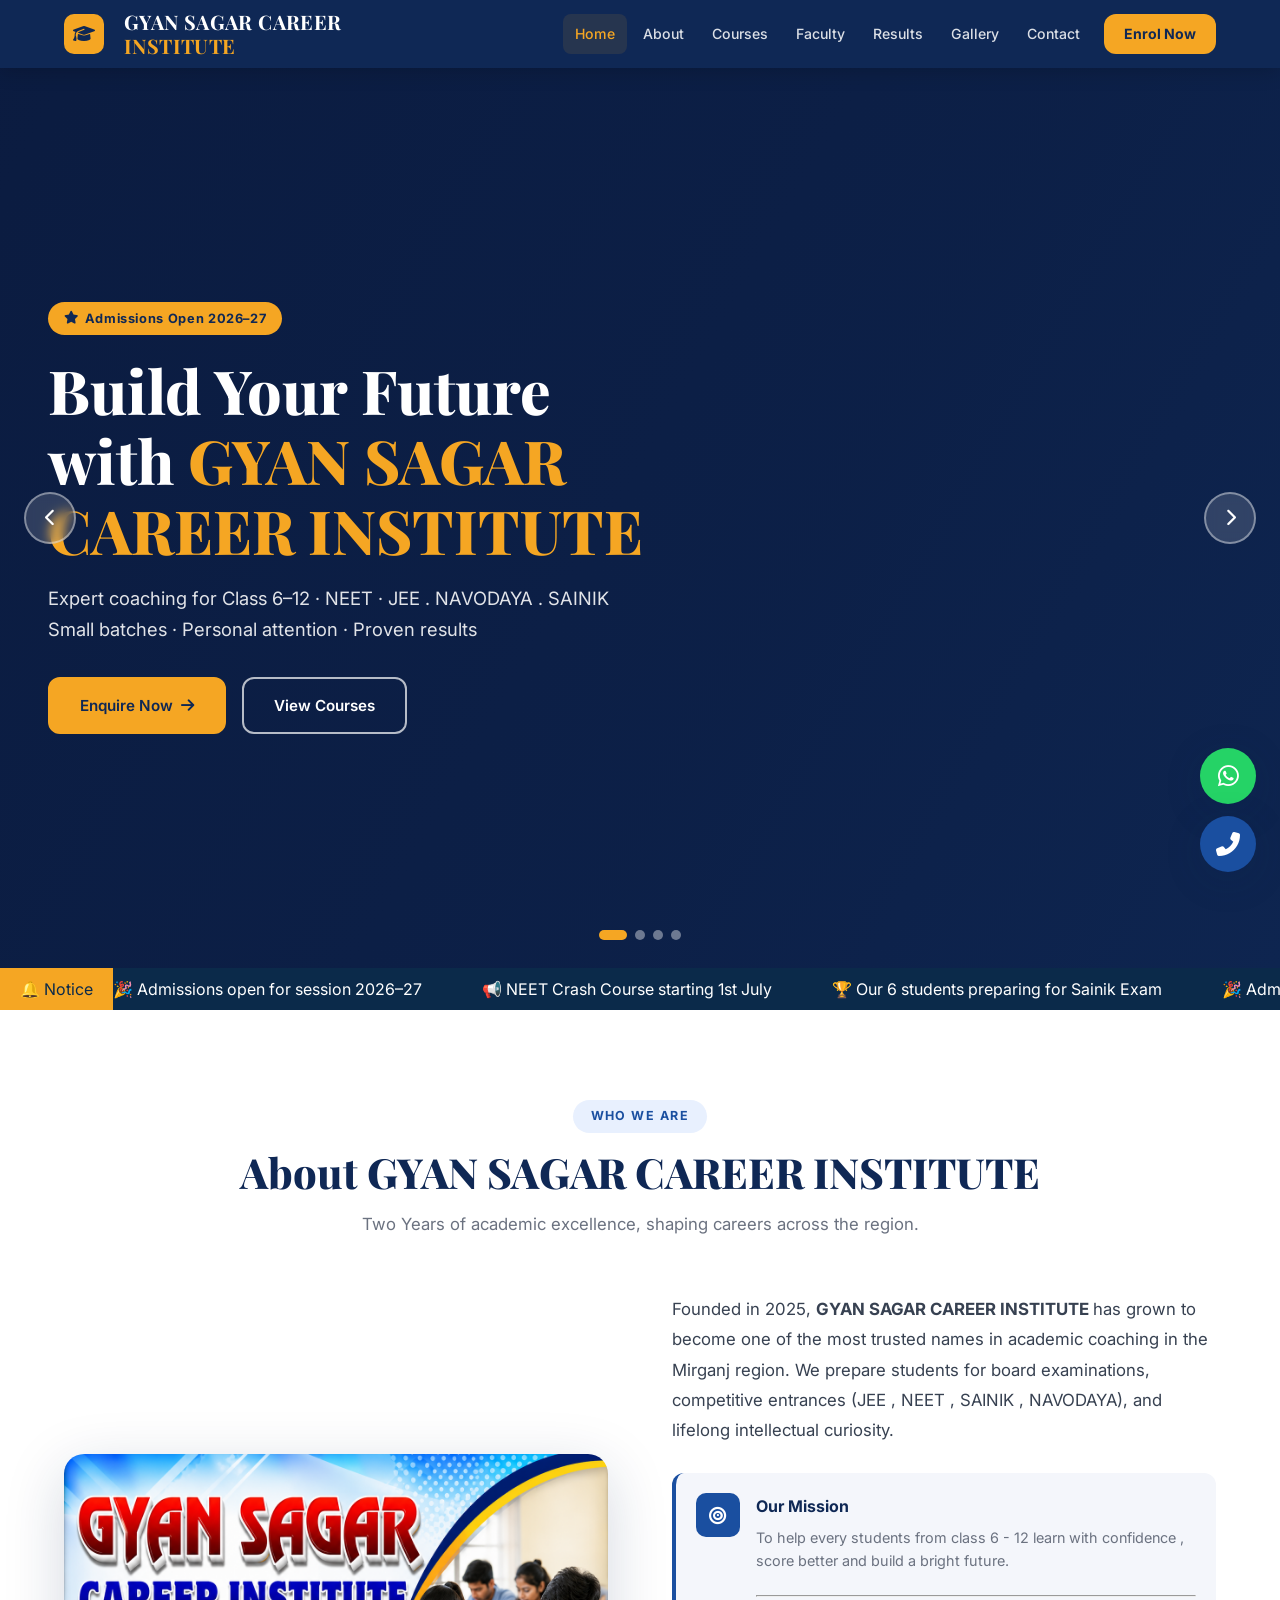
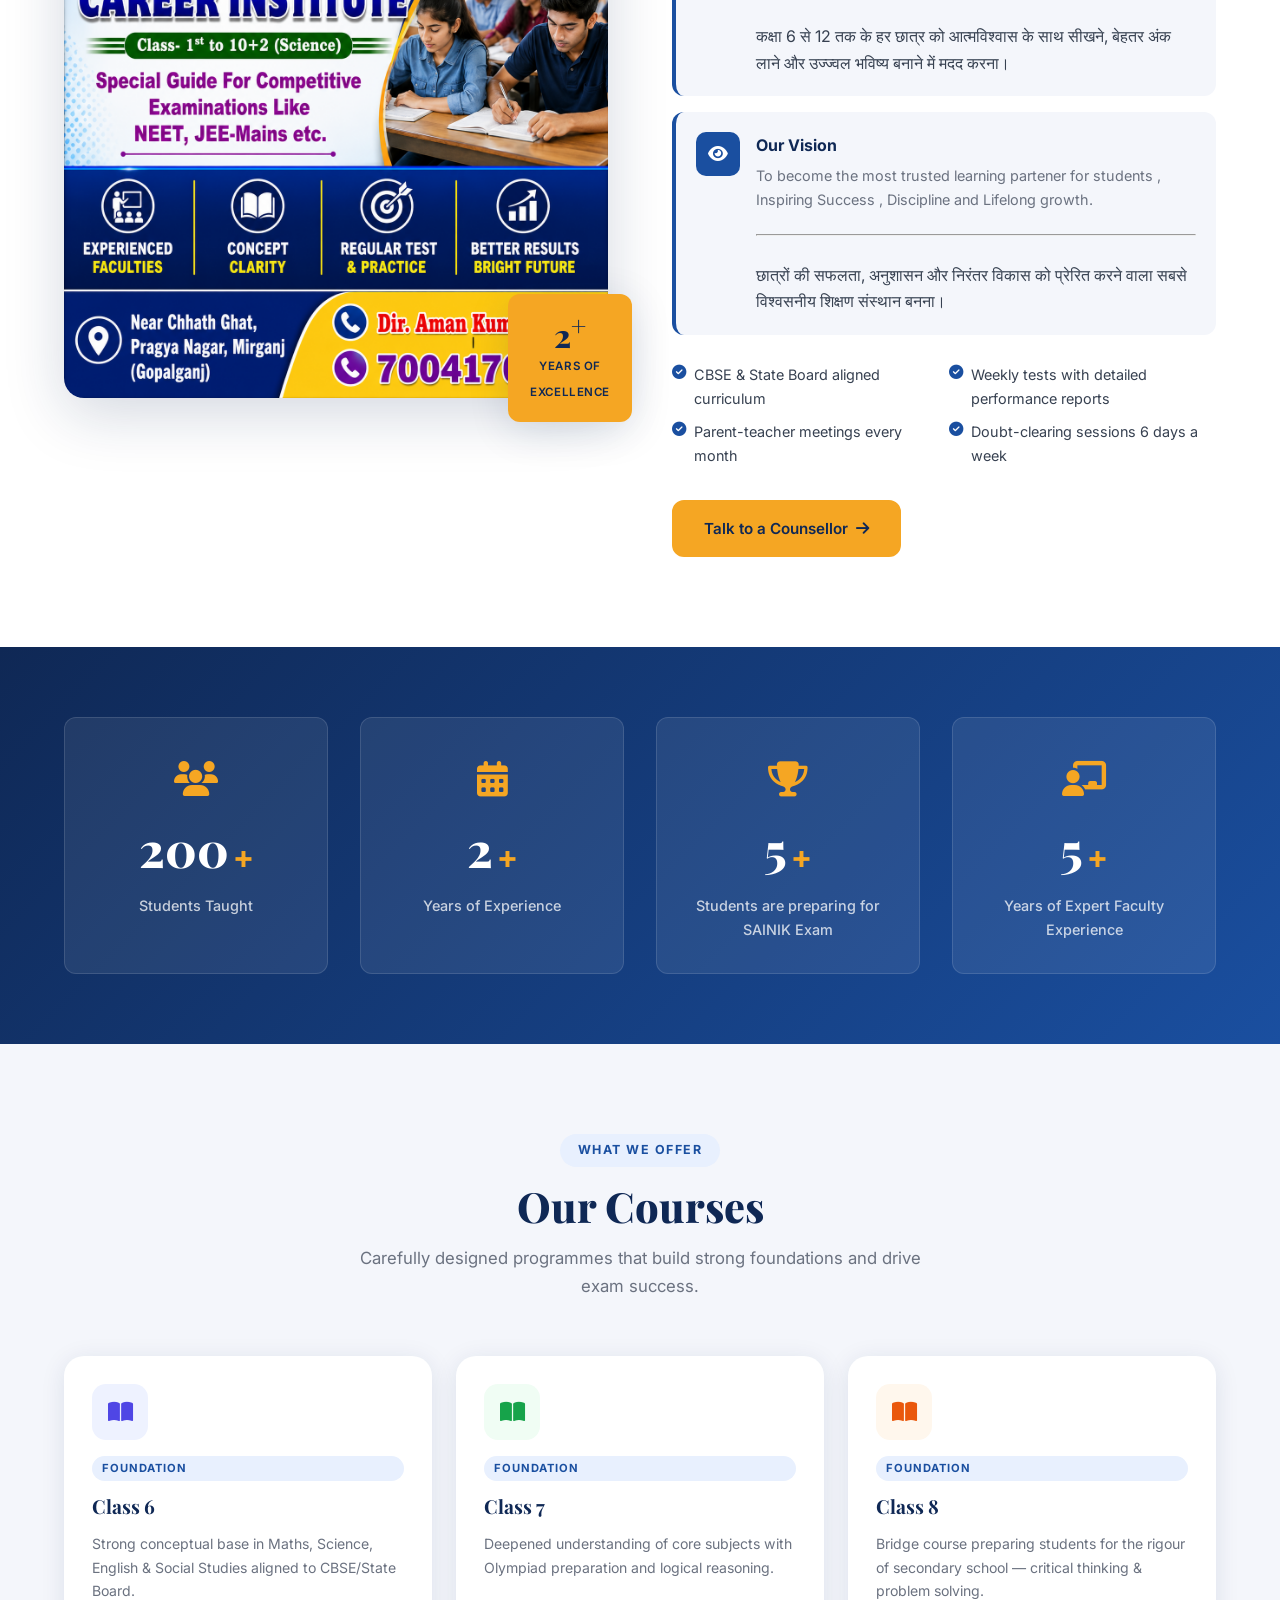
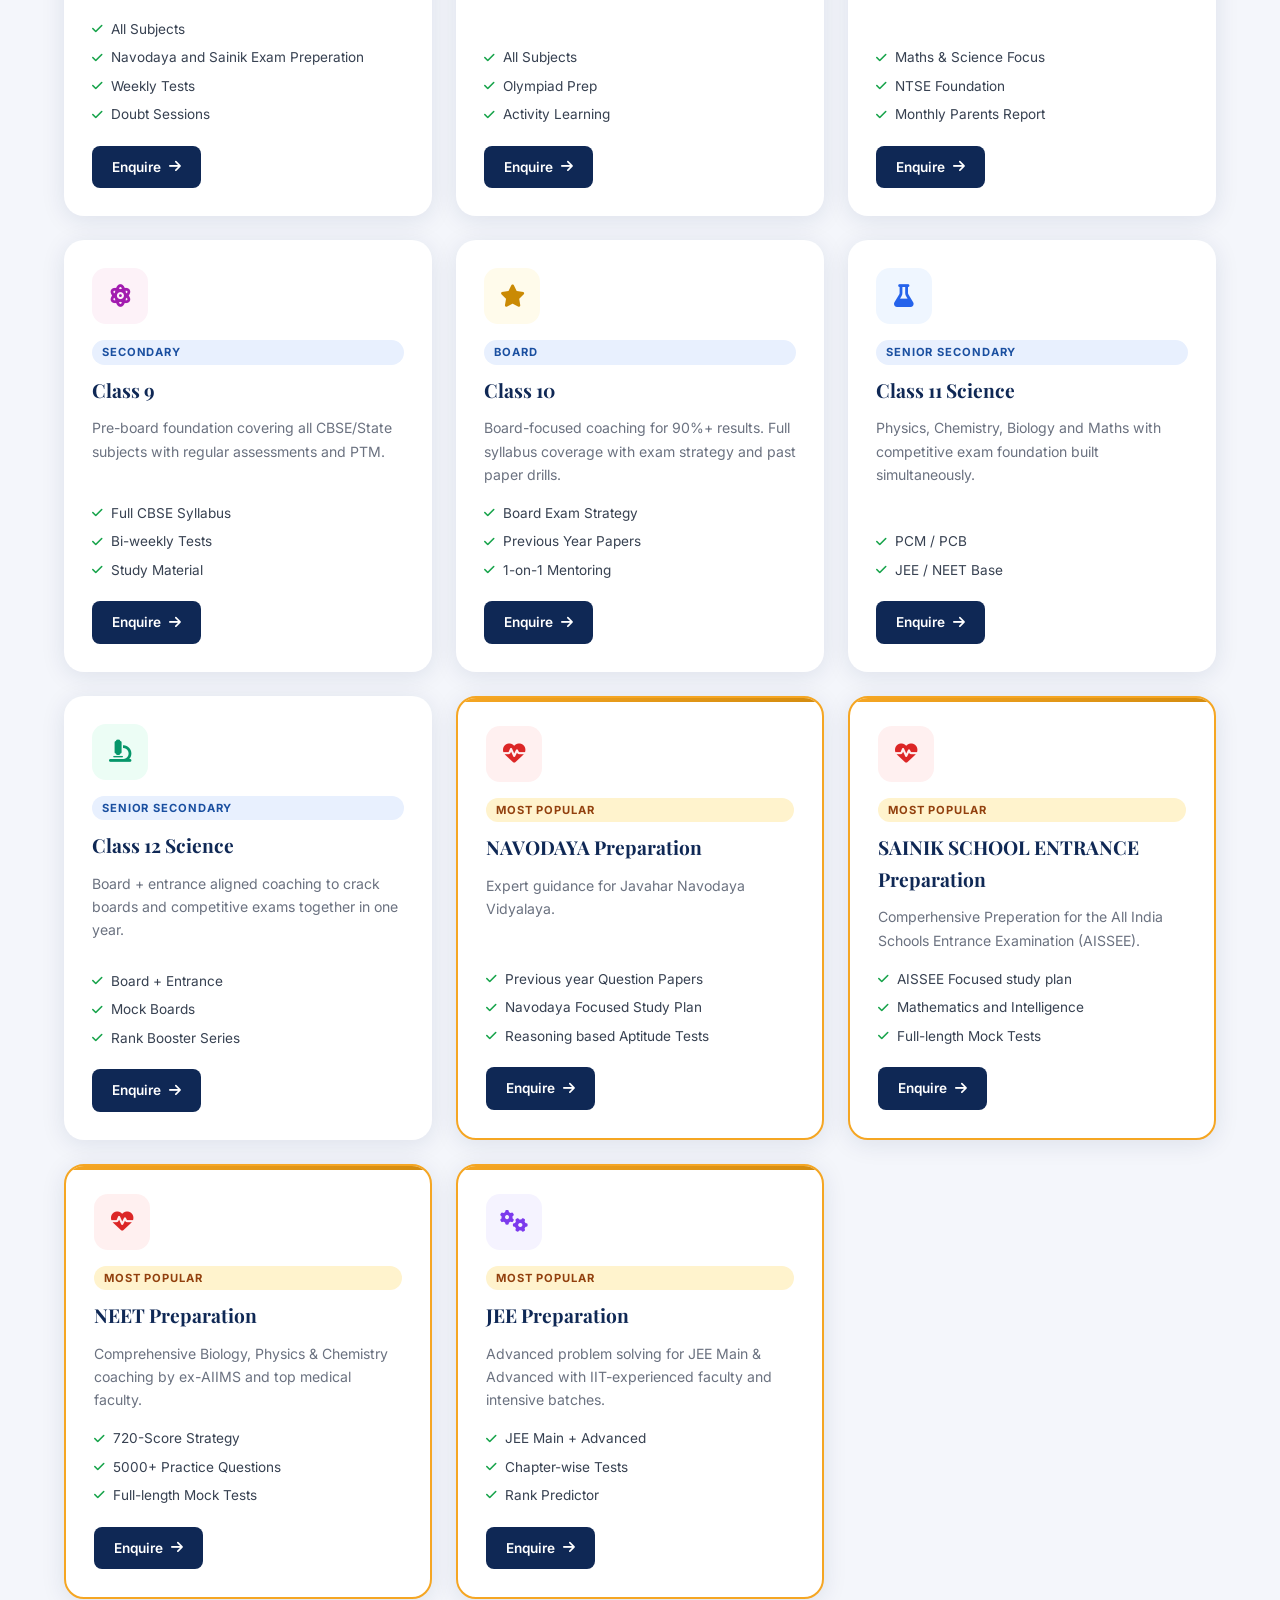
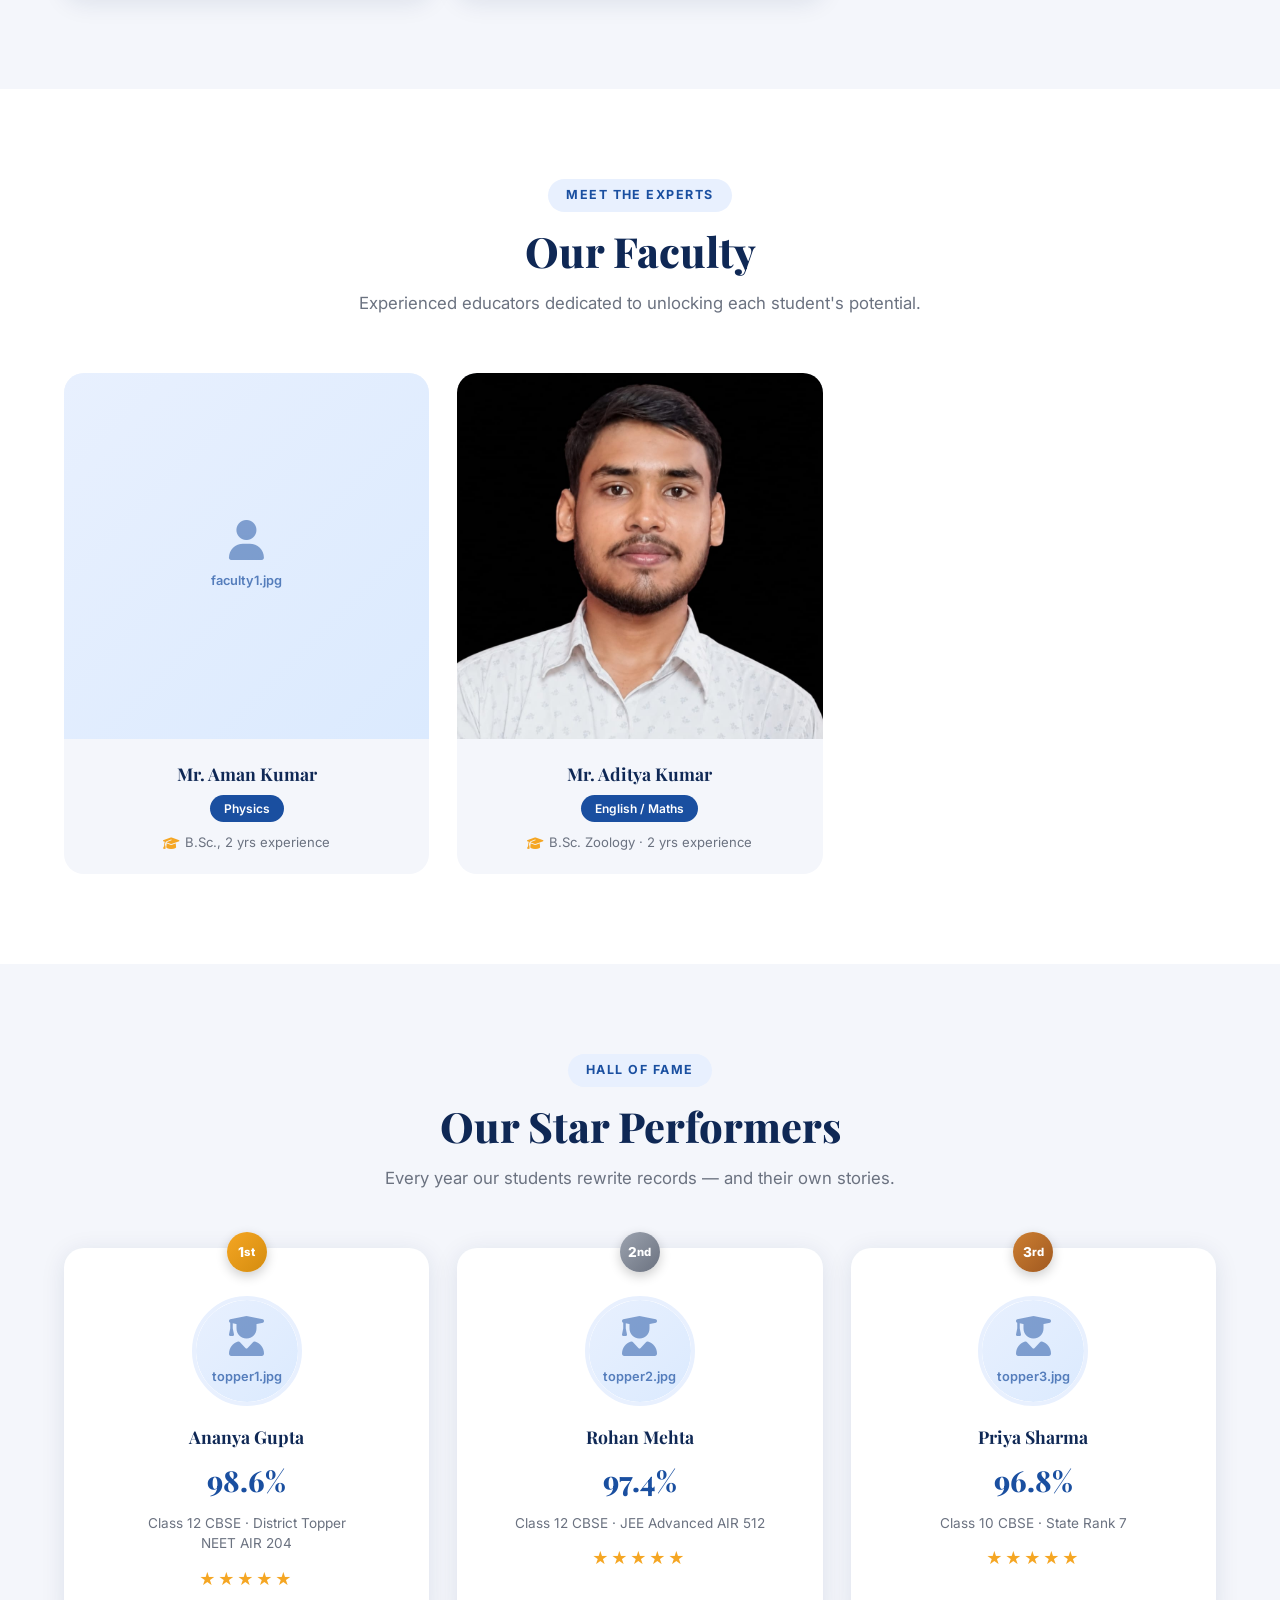
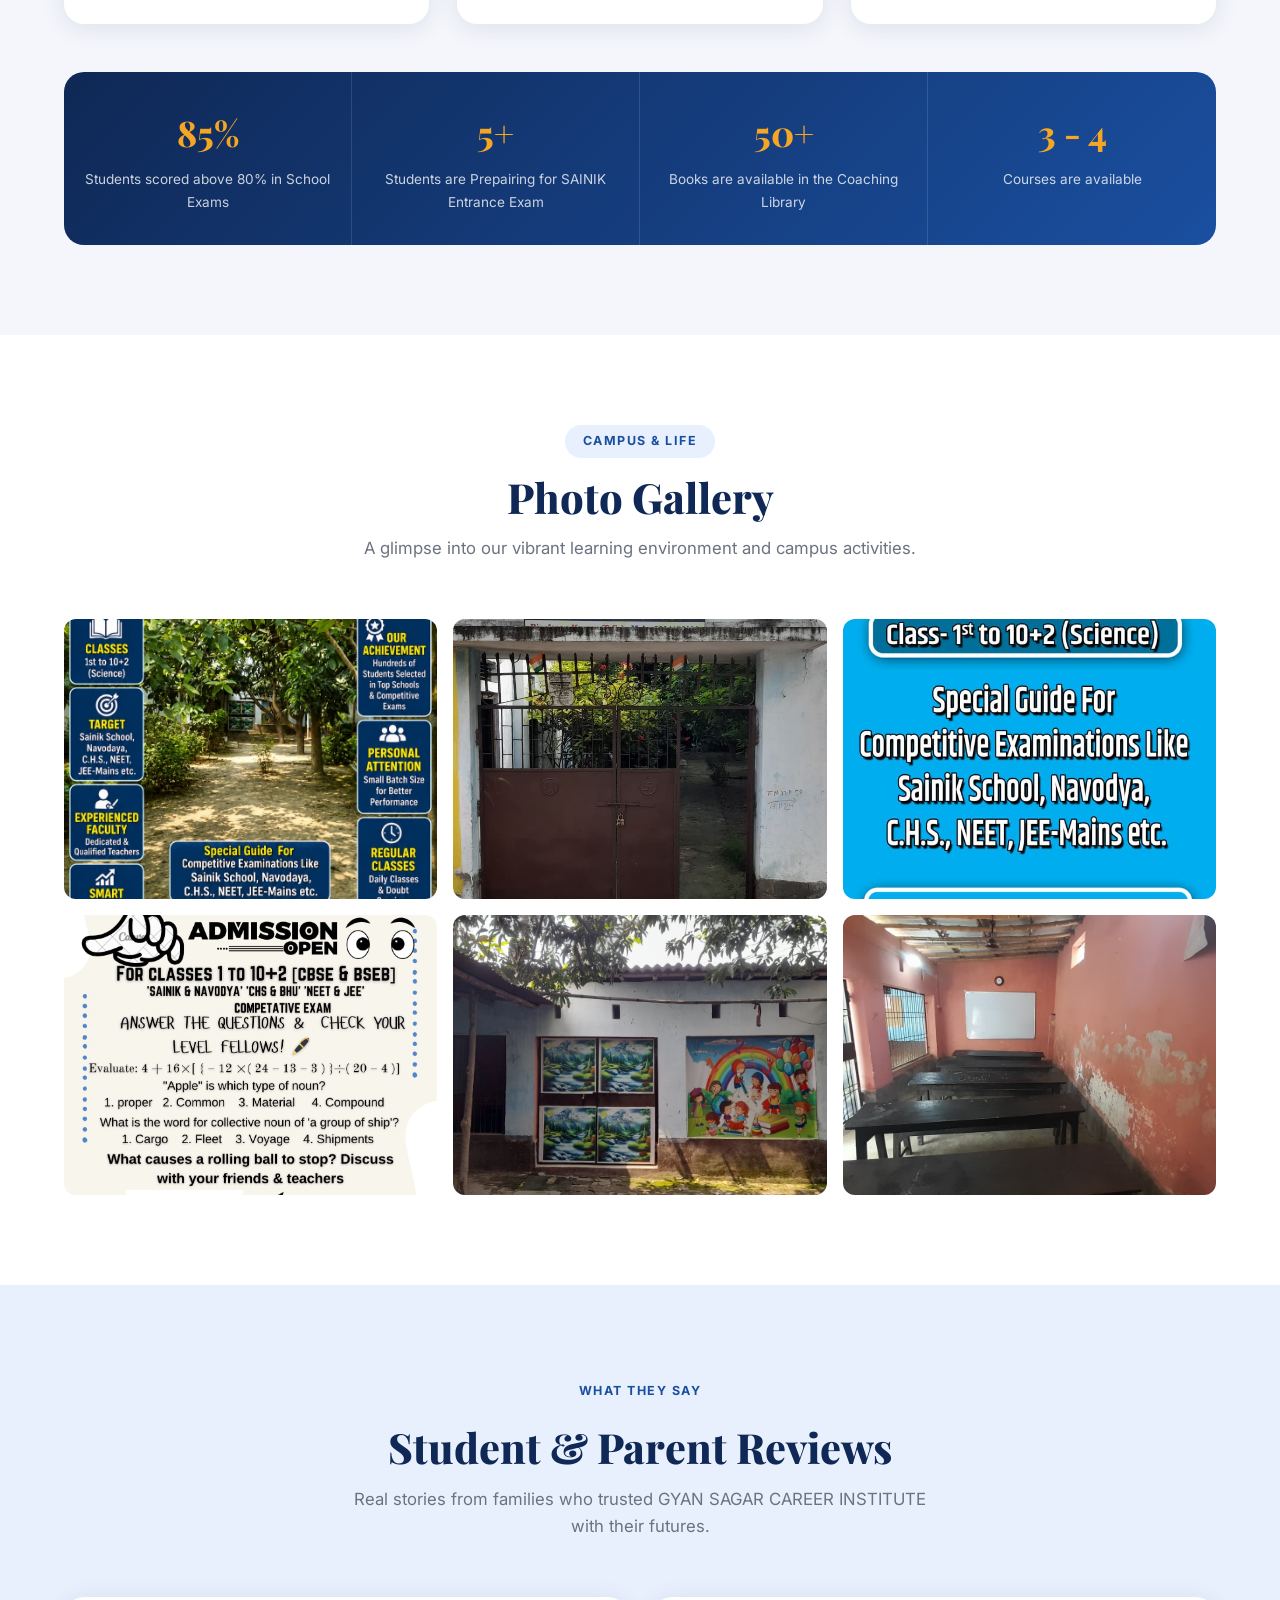
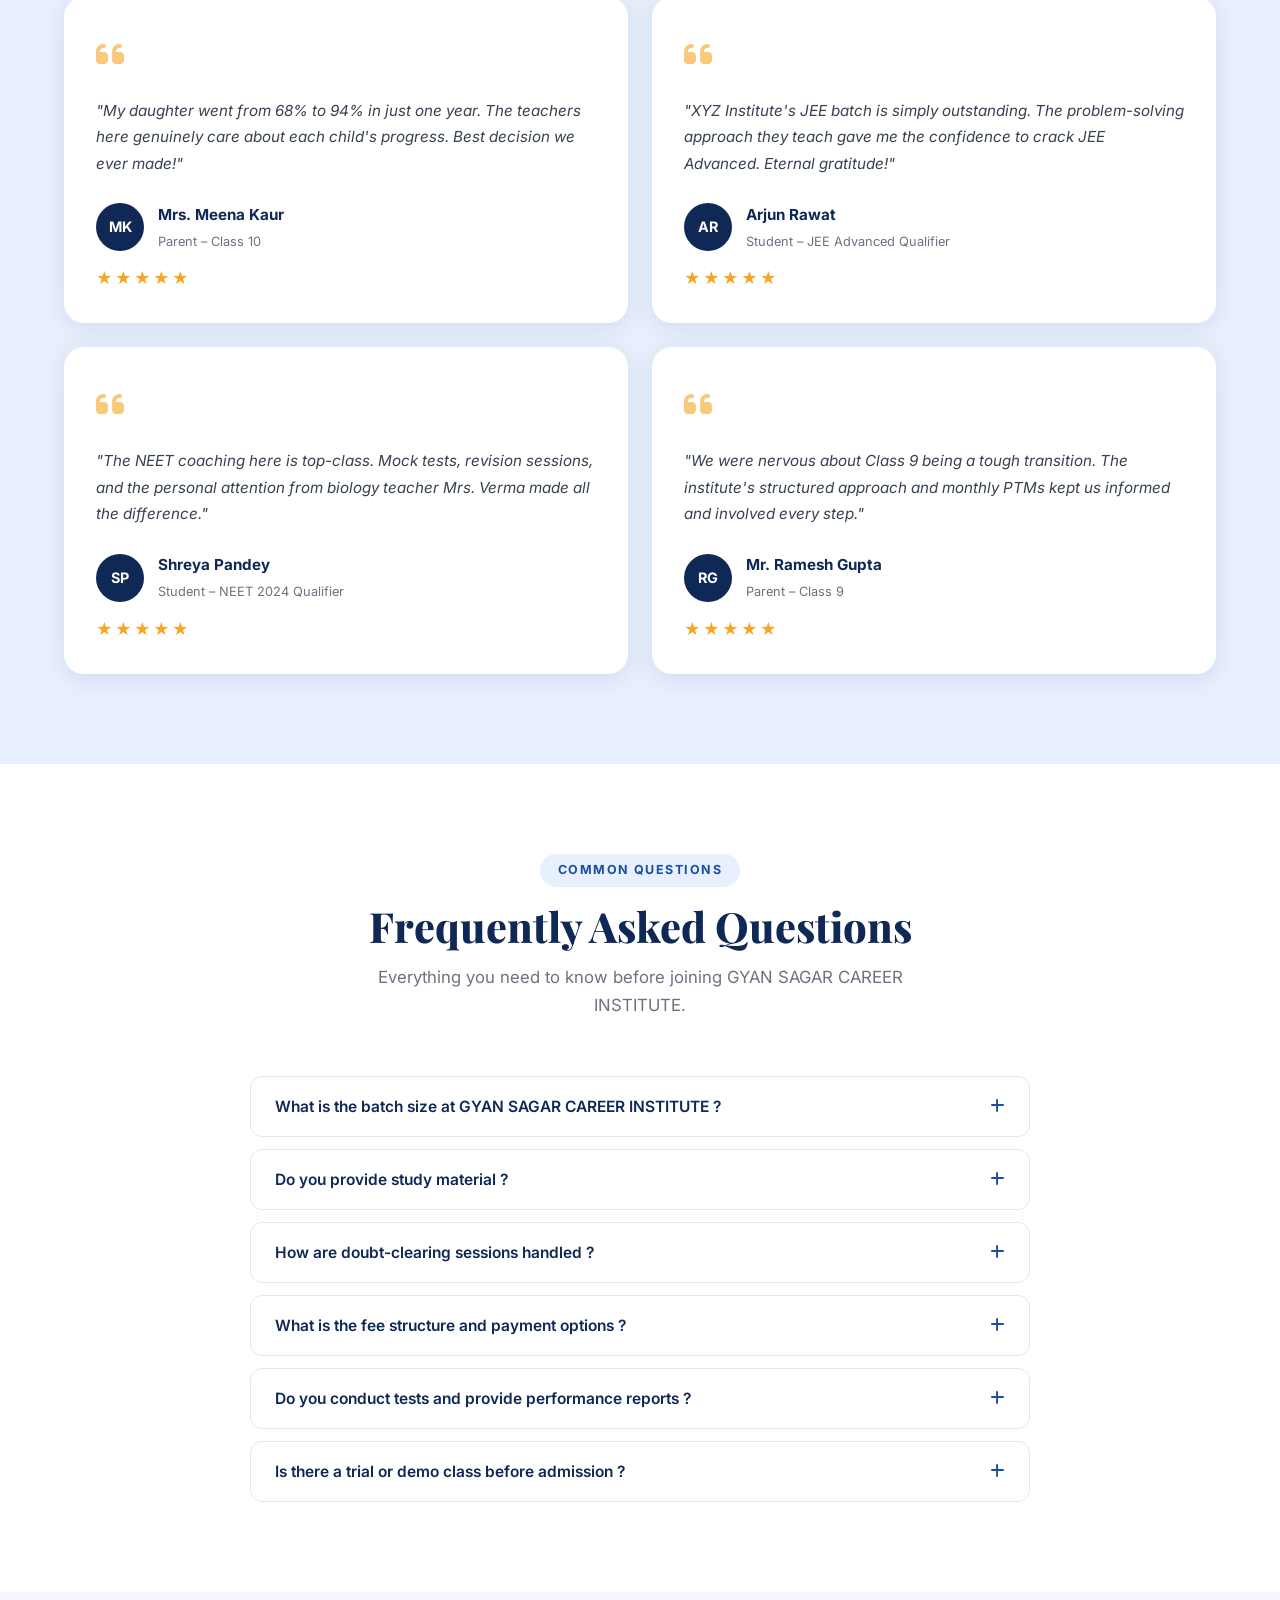
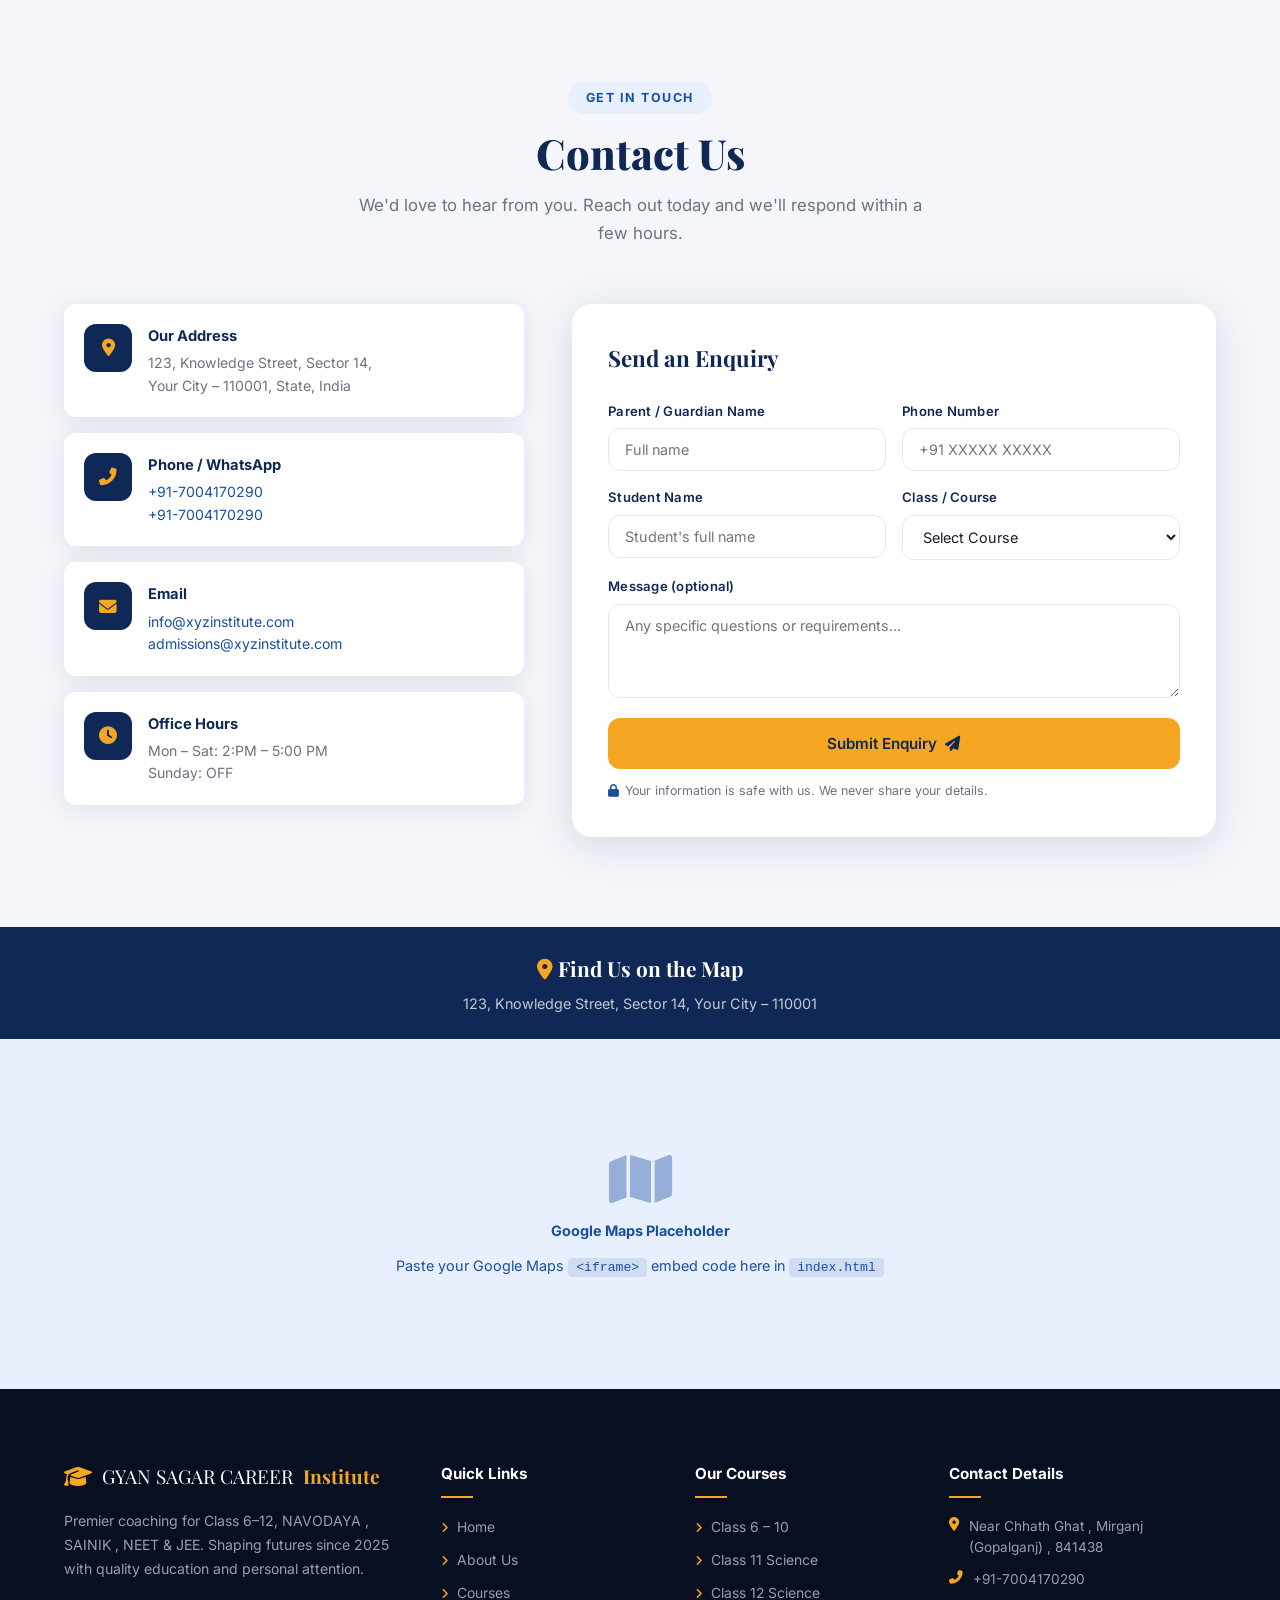
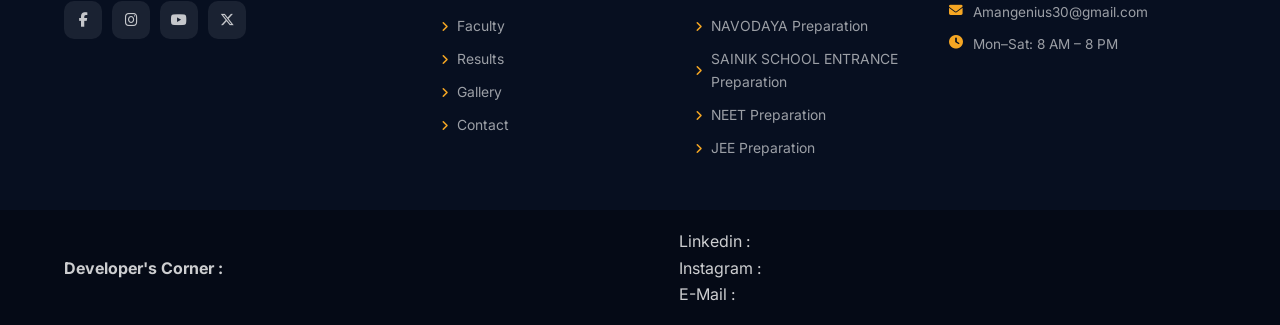
==== commit 6fc73d8d: "Update index.html" ====
--- a/index.html
+++ b/index.html
@@ -136,17 +136,22 @@
   <!-- ============================================================
        ANNOUNCEMENT TICKER
   ============================================================ -->
-  <div class="ticker-wrap">
-    <div class="ticker-label"><i class="fas fa-bell"></i> Notice</div>
+ <div class="ticker-wrap">
+  <div class="ticker-label">🔔 Notice</div>
+
+  <div class="ticker-box">
     <div class="ticker-content">
-      <span>🎉 Admissions open for session 2026–27 — Limited seats available!</span>
-      <span>📢 NEET Crash Course starting 1st July — Register Now!</span>
-      <span>🏆 Our 6 students are preparing for Sainik Exam!</span>
-      <span>📚 Free Demo Class every Saturday at 10 AM — Walk in welcome!</span>
+      <span>🎉 Admissions open for session 2026–27</span>
+      <span>📢 NEET Crash Course starting 1st July</span>
+      <span>🏆 Our 6 students preparing for Sainik Exam</span>
+
+      <!-- duplicate for smooth loop -->
+      <span>🎉 Admissions open for session 2026–27</span>
+      <span>📢 NEET Crash Course starting 1st July</span>
+      <span>🏆 Our 6 students preparing for Sainik Exam</span>
     </div>
   </div>
-
-
+</div>
   <!-- ============================================================
        ABOUT SECTION
   ============================================================ -->
@@ -1023,4 +1028,4 @@
   <!-- Main Script -->
   <script src="script.js"></script>
 </body>
-</html>+</html>
--- a/style.css
+++ b/style.css
@@ -230,7 +230,7 @@
 .nav-logo {
   display: flex;
   align-items: center;
-  gap: 10px;
+  gap: 20px;
   color: var(--white);
   font-family: 'Playfair Display', serif;
   font-size: 1.2rem;
@@ -247,6 +247,15 @@
   justify-content: center;
   color: var(--navy);
   font-size: 1.1rem;
+}
+.logo-text{
+    display: flex;
+    flex-direction: column;
+    line-height: 1.1;
+    /* font-size: 0.75rem; */
+    font-weight: 700;
+    line-height: 1.2;
+    font-size: 20px;
 }
 
 .logo-text strong {
@@ -485,46 +494,49 @@
 /* ============================================================
    6. TICKER / ANNOUNCEMENT BAR
 ============================================================ */
-
 .ticker-wrap {
-  background: var(--royal);
-  color: var(--white);
-  display: flex;
-  align-items: center;
-  overflow: hidden;
+  display: flex;
+  align-items: center;
   height: 42px;
-}
-
+  background: #0b2a4a;
+  color: white;
+}
+
+/* LABEL */
 .ticker-label {
-  background: var(--gold);
-  color: var(--navy);
-  font-size: 0.75rem;
-  font-weight: 700;
-  text-transform: uppercase;
+  background: #f5a623;
+  color: #0b2a4a;
   padding: 0 20px;
   height: 100%;
   display: flex;
   align-items: center;
-  gap: 8px;
   white-space: nowrap;
   flex-shrink: 0;
 }
 
+/* 🔥 THIS IS MAIN HERO */
+.ticker-box {
+  overflow: hidden;
+  flex: 1;
+}
+
+/* TEXT MOVE */
 .ticker-content {
   display: flex;
-  gap: 80px;
-  animation: ticker 30s linear infinite;
+  gap: 60px;
   white-space: nowrap;
-  font-size: 0.88rem;
-  padding: 0 40px;
-}
-
-@keyframes ticker {
-  0%   { transform: translateX(100vw); }
-  100% { transform: translateX(-100%); }
-}
-
-
+  animation: scroll 15s linear infinite;
+}
+
+/* RIGHT → LEFT */
+@keyframes scroll {
+  0% {
+    transform: translateX(100%);
+  }
+  100% {
+    transform: translateX(-50%);
+  }
+}
 /* ============================================================
    7. ABOUT SECTION
 ============================================================ */
@@ -551,8 +563,9 @@
   width: 100%;
   border-radius: var(--radius-lg);
   box-shadow: var(--shadow-lg);
-  object-fit: cover;
-  min-height: 420px;
+  object-fit: contain;
+  height: auto;
+
 }
 
 .about-img-frame .img-placeholder {
@@ -2113,4 +2126,28 @@
   .section-title {
     font-size: 1.6rem;
   }
-}+  .nav-container{
+    height: 80px;
+}
+
+.logo-text {
+    /* font-size: 0.68rem; */
+    line-height: 1.05;
+    font-size: 22px;
+}
+
+.logo-text strong {
+    display: block;
+}
+.nav-logo {
+  gap: 20px;
+}
+.logo-icon {
+width: 36px;
+height: 36px;
+}
+.navbar {
+  padding-bottom: 10px;
+  padding-top: 30px;
+}
+}
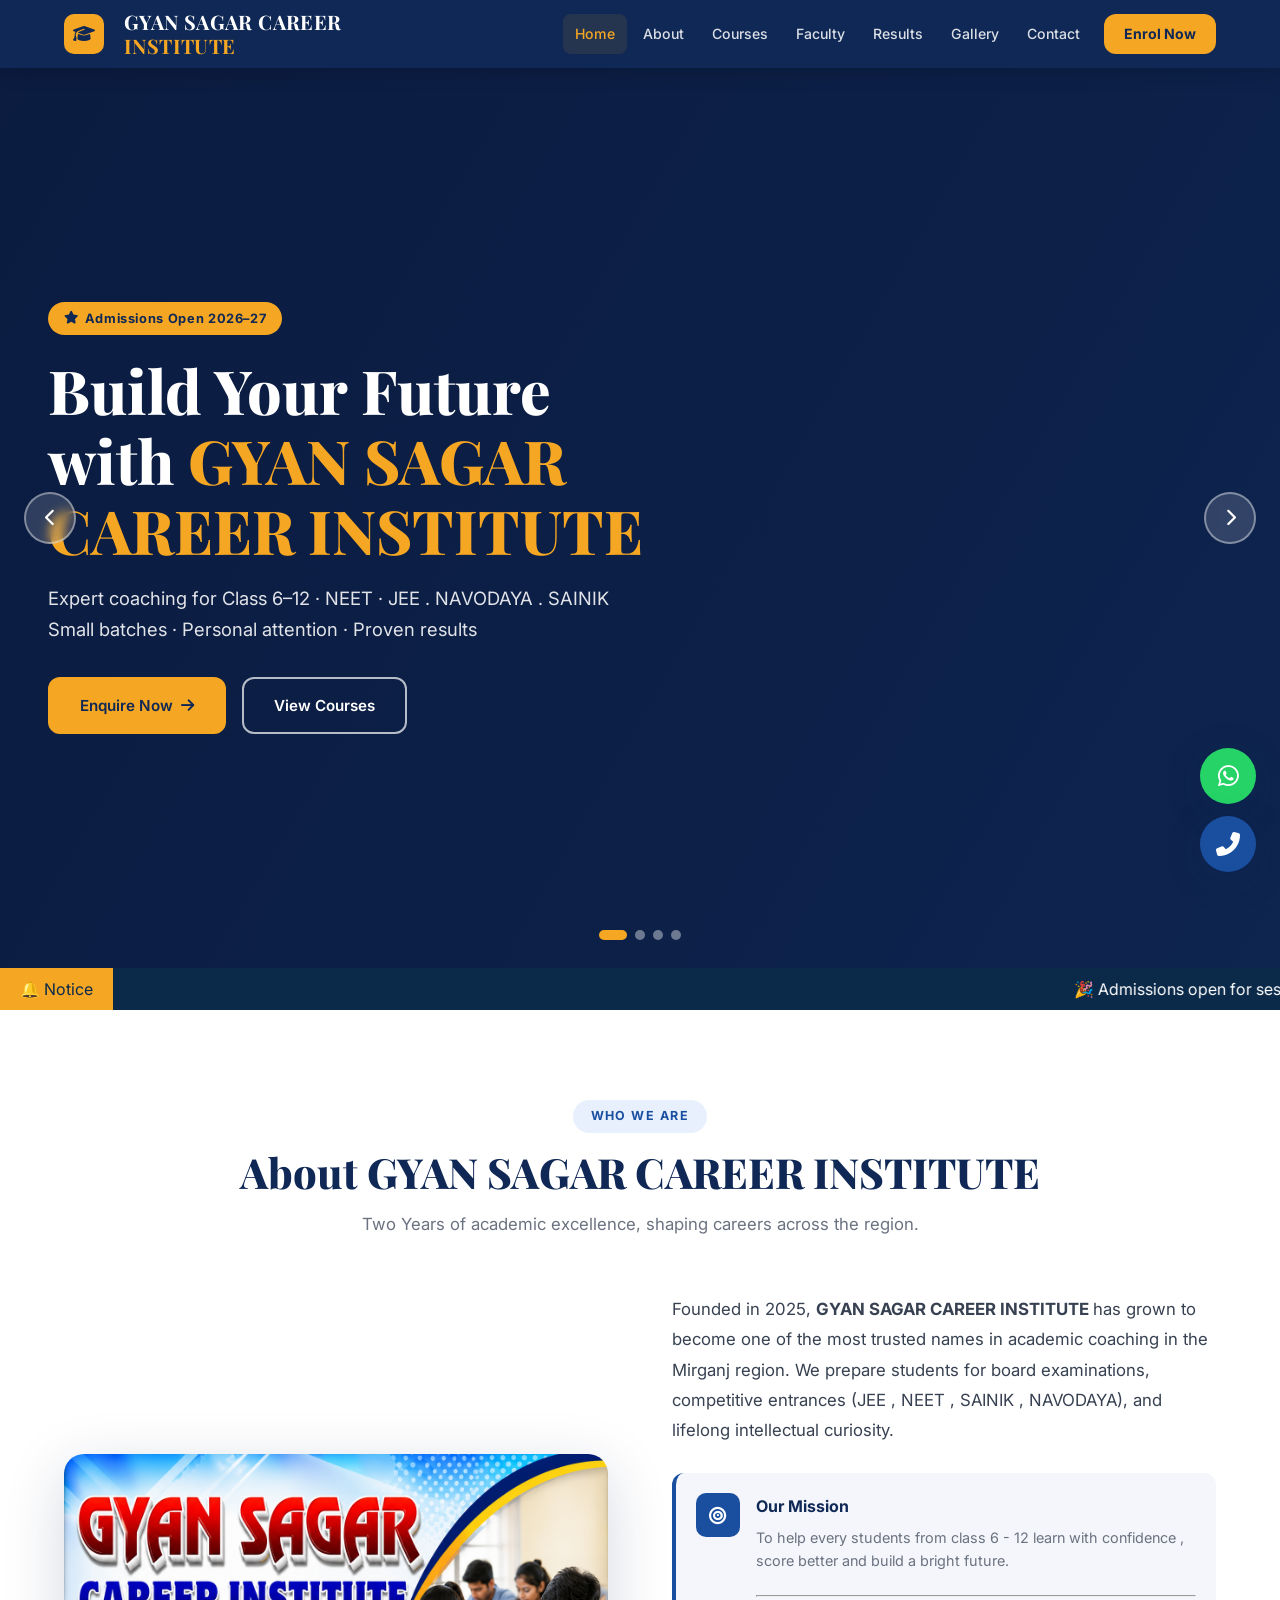
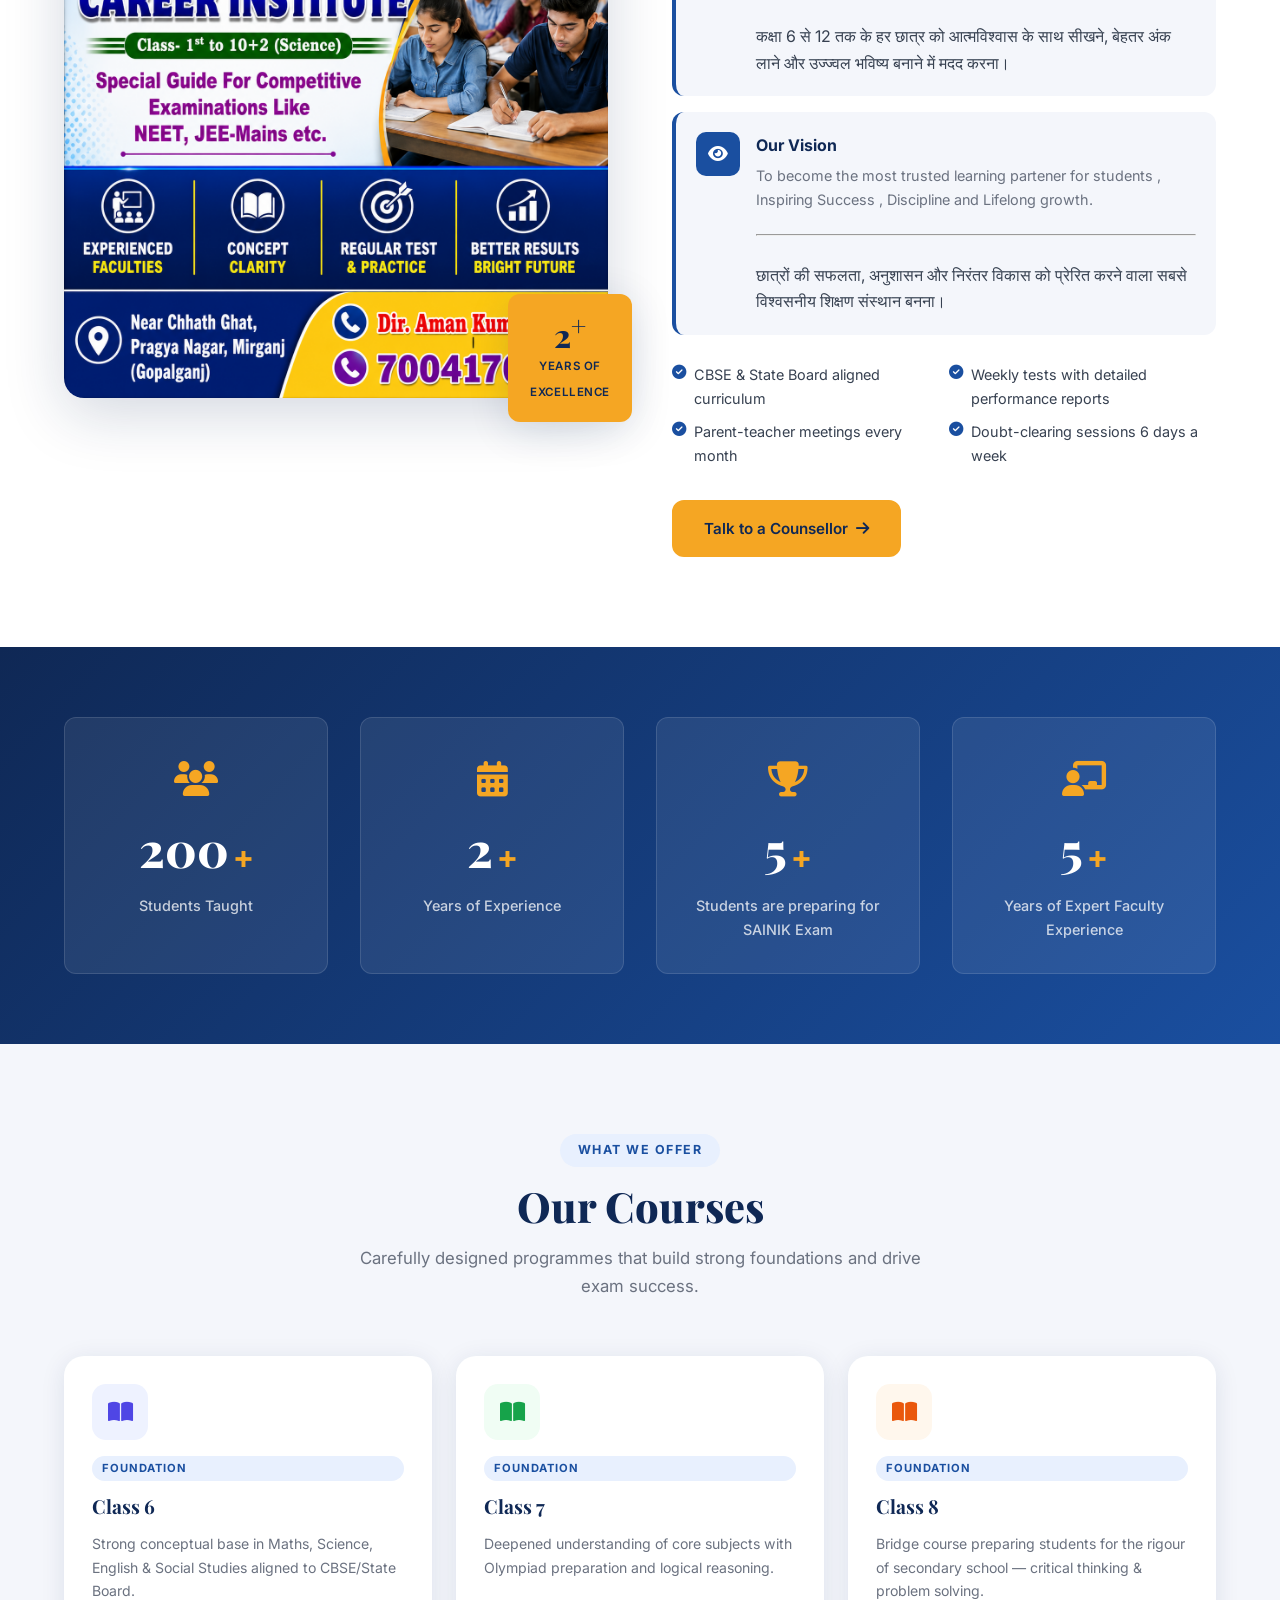
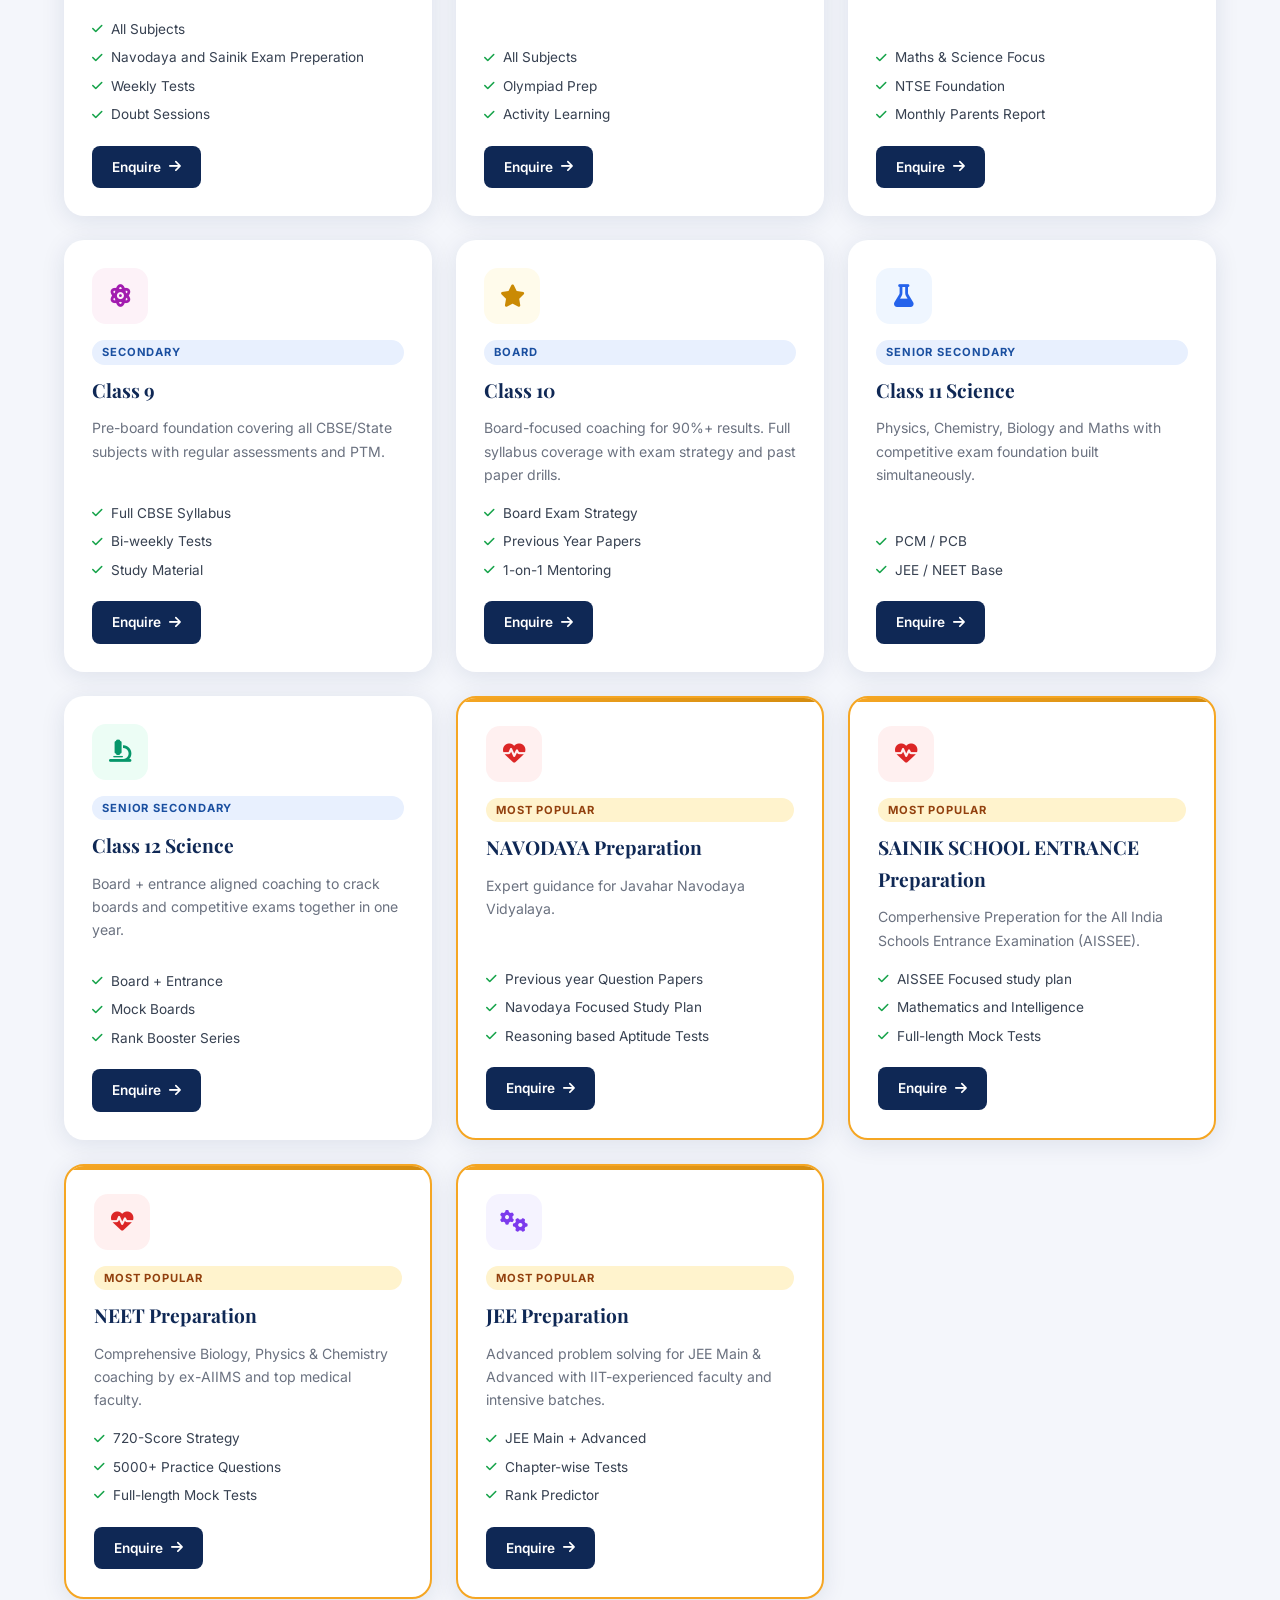
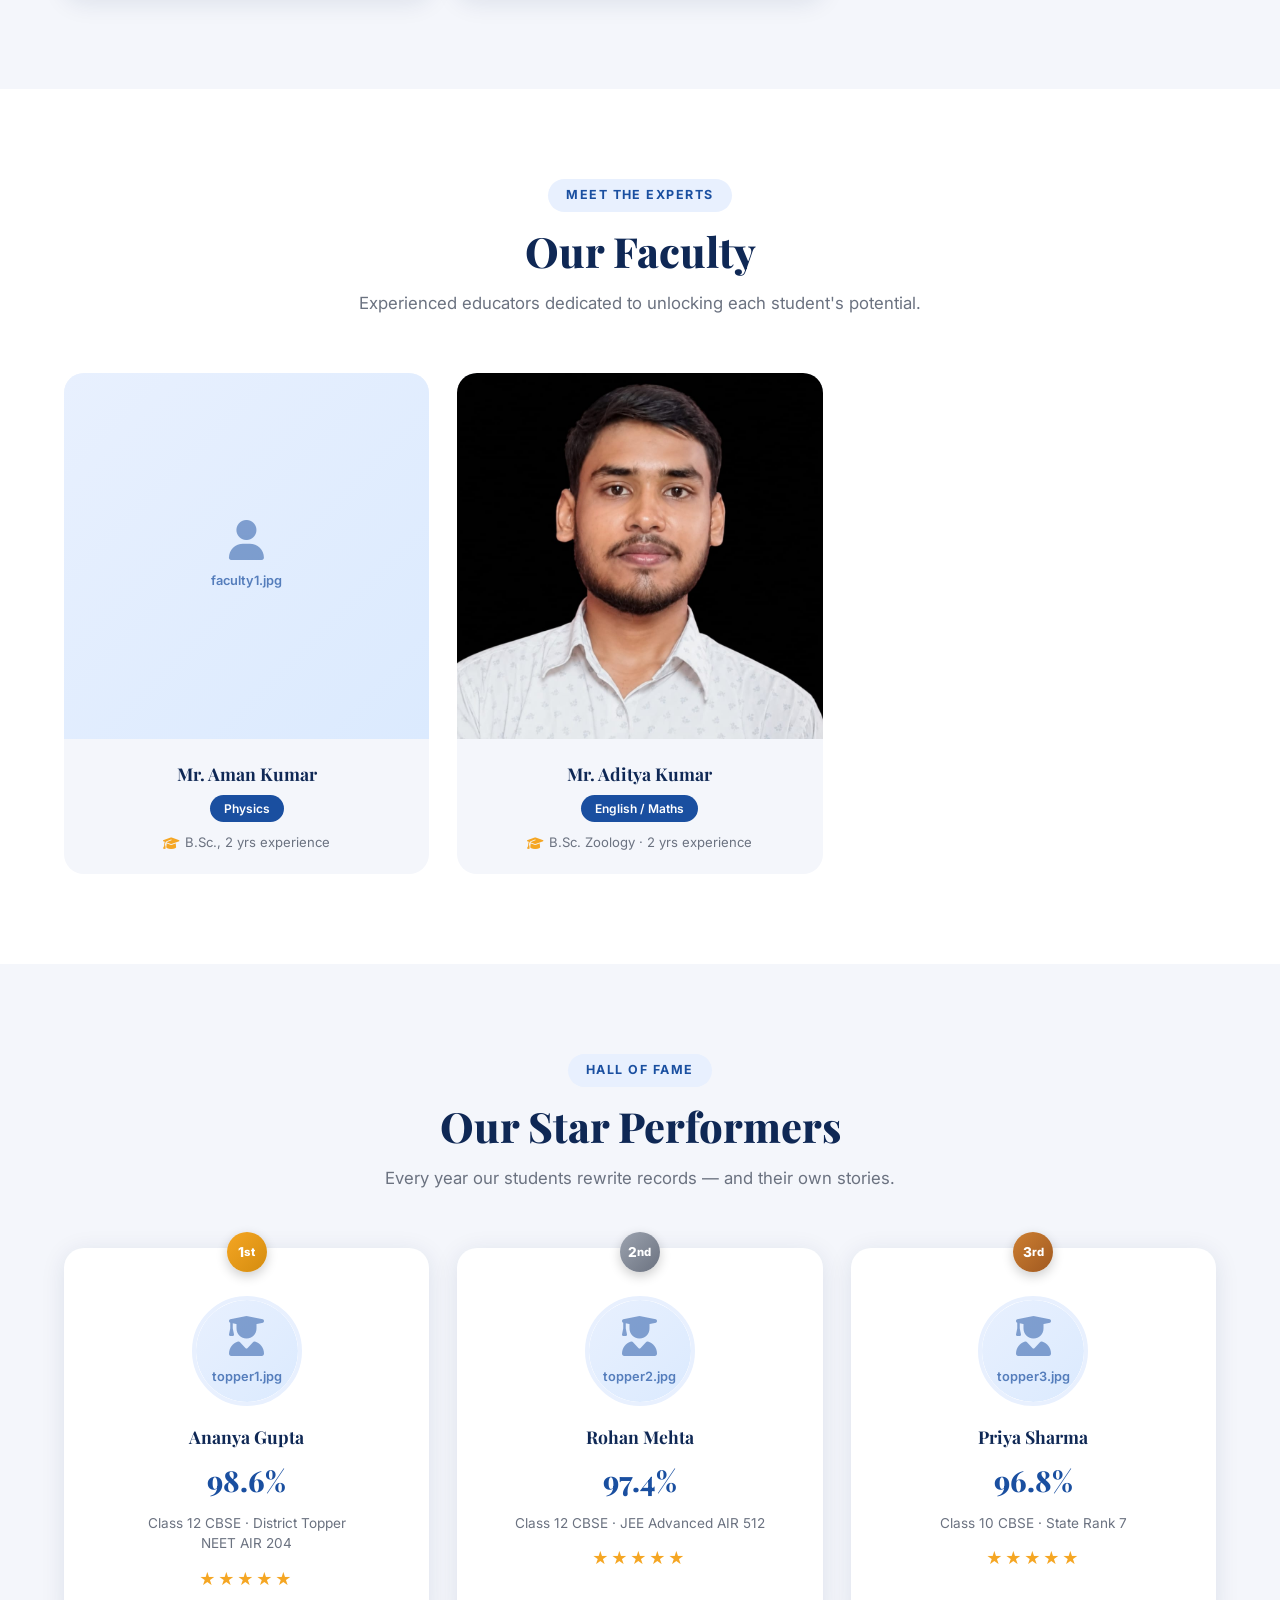
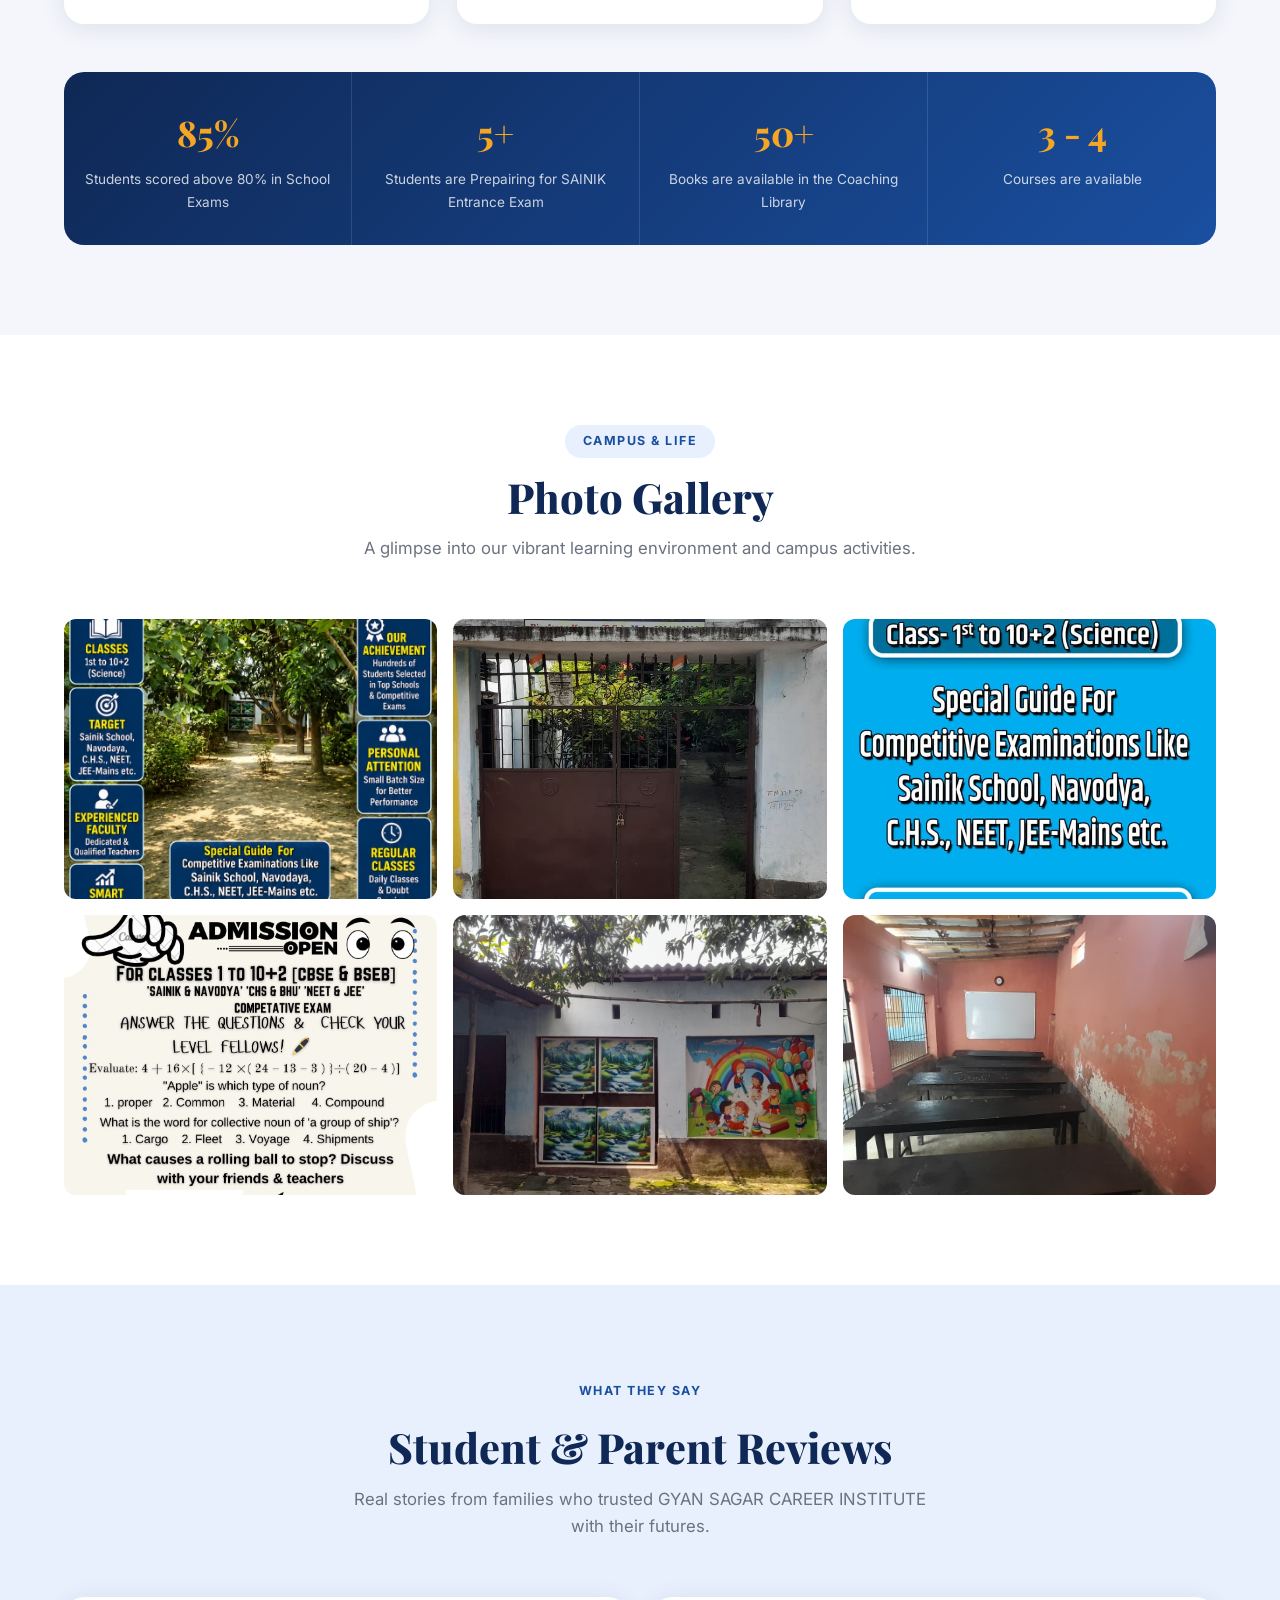
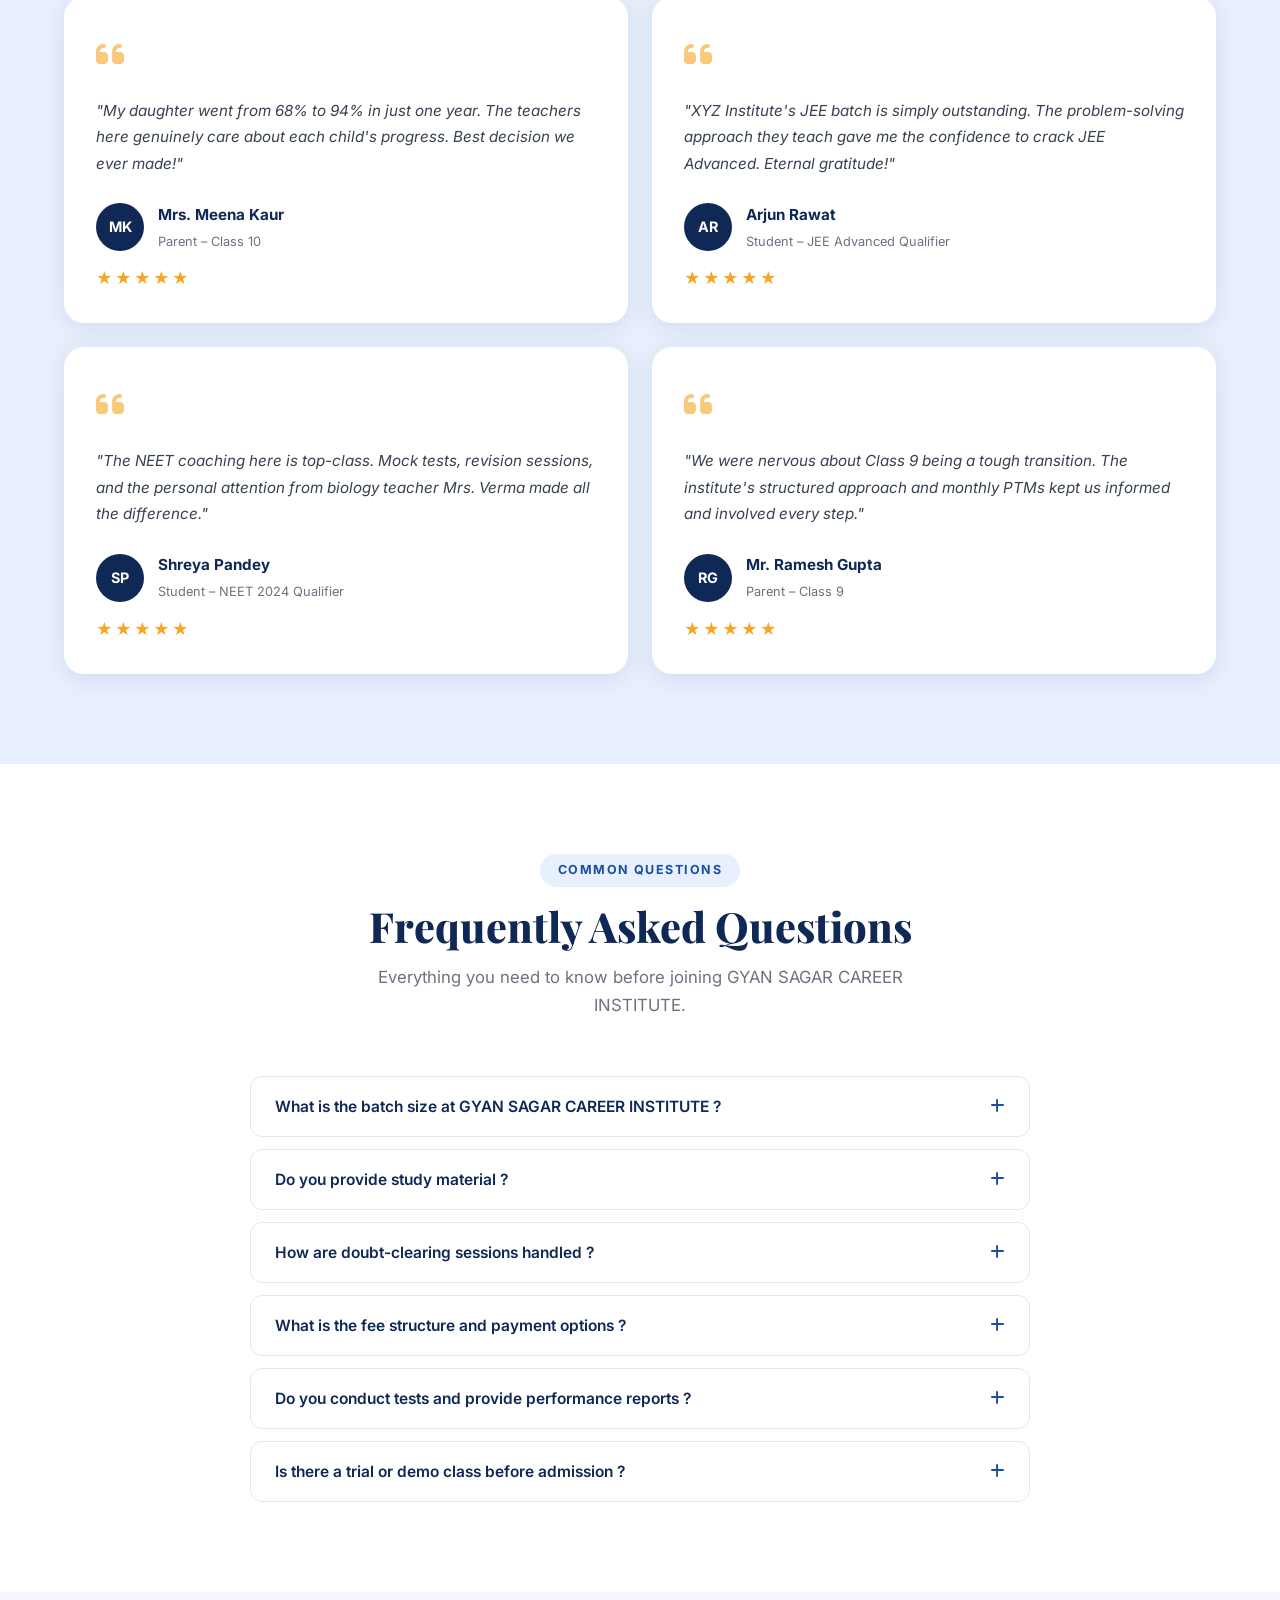
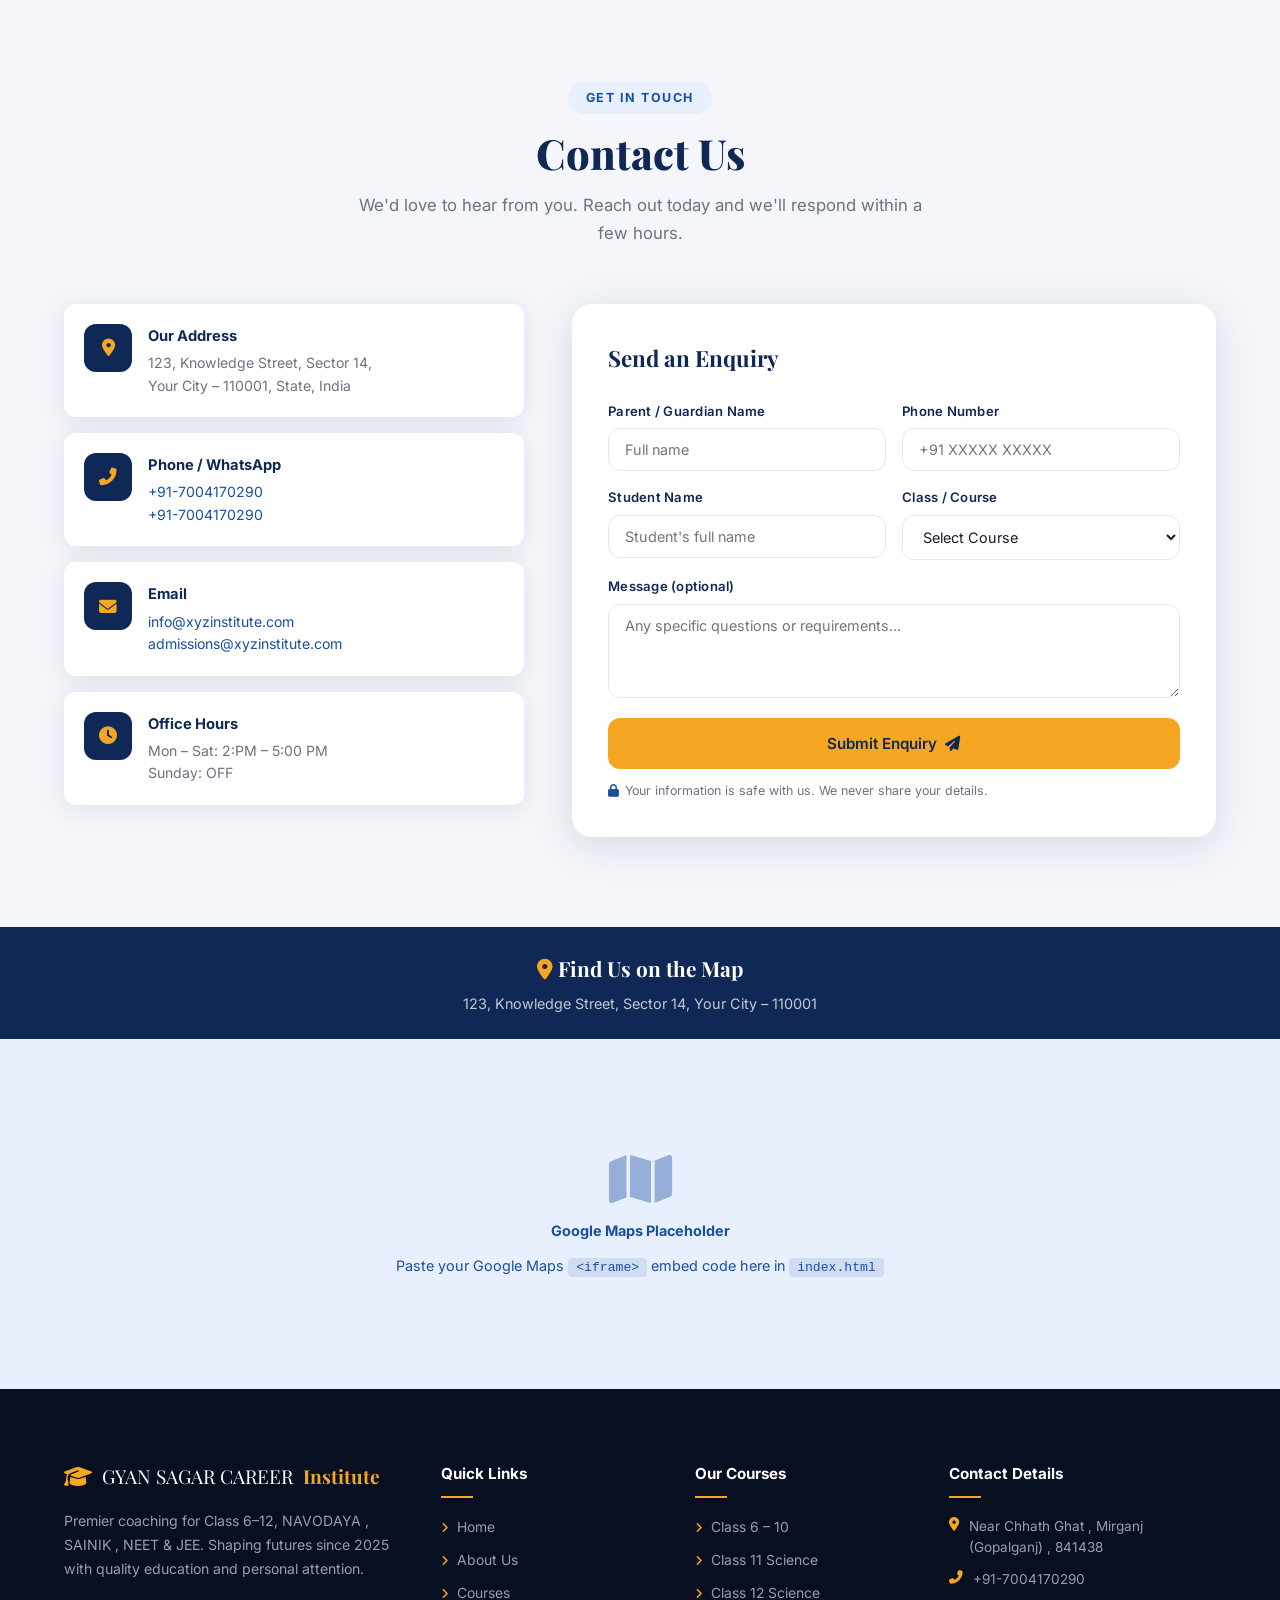
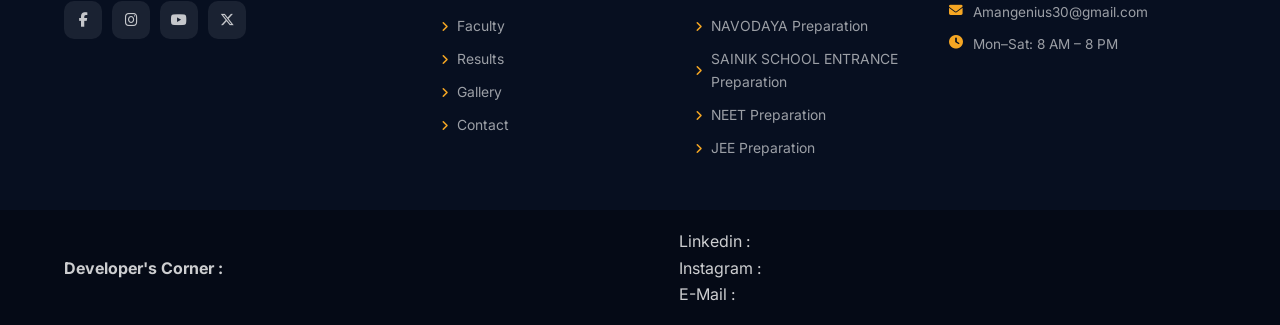
==== commit 24db0def: "Update index.html" ====
--- a/index.html
+++ b/index.html
@@ -139,18 +139,13 @@
  <div class="ticker-wrap">
   <div class="ticker-label">🔔 Notice</div>
 
-  <div class="ticker-box">
-    <div class="ticker-content">
-      <span>🎉 Admissions open for session 2026–27</span>
-      <span>📢 NEET Crash Course starting 1st July</span>
-      <span>🏆 Our 6 students preparing for Sainik Exam</span>
-
-      <!-- duplicate for smooth loop -->
-      <span>🎉 Admissions open for session 2026–27</span>
-      <span>📢 NEET Crash Course starting 1st July</span>
-      <span>🏆 Our 6 students preparing for Sainik Exam</span>
-    </div>
-  </div>
+  <marquee behavior="scroll" direction="left" scrollamount="5">
+    🎉 Admissions open for session 2026–27 — Limited seats available!
+    &nbsp;&nbsp;&nbsp;
+    📢 NEET Crash Course starting 1st July — Register Now!
+    &nbsp;&nbsp;&nbsp;
+    🏆 Our 6 students preparing for Sainik Exam!
+  </marquee>
 </div>
   <!-- ============================================================
        ABOUT SECTION
--- a/style.css
+++ b/style.css
@@ -502,7 +502,6 @@
   color: white;
 }
 
-/* LABEL */
 .ticker-label {
   background: #f5a623;
   color: #0b2a4a;
@@ -511,31 +510,11 @@
   display: flex;
   align-items: center;
   white-space: nowrap;
-  flex-shrink: 0;
-}
-
-/* 🔥 THIS IS MAIN HERO */
-.ticker-box {
-  overflow: hidden;
+}
+
+marquee {
   flex: 1;
-}
-
-/* TEXT MOVE */
-.ticker-content {
-  display: flex;
-  gap: 60px;
-  white-space: nowrap;
-  animation: scroll 15s linear infinite;
-}
-
-/* RIGHT → LEFT */
-@keyframes scroll {
-  0% {
-    transform: translateX(100%);
-  }
-  100% {
-    transform: translateX(-50%);
-  }
+  padding-left: 10px;
 }
 /* ============================================================
    7. ABOUT SECTION
